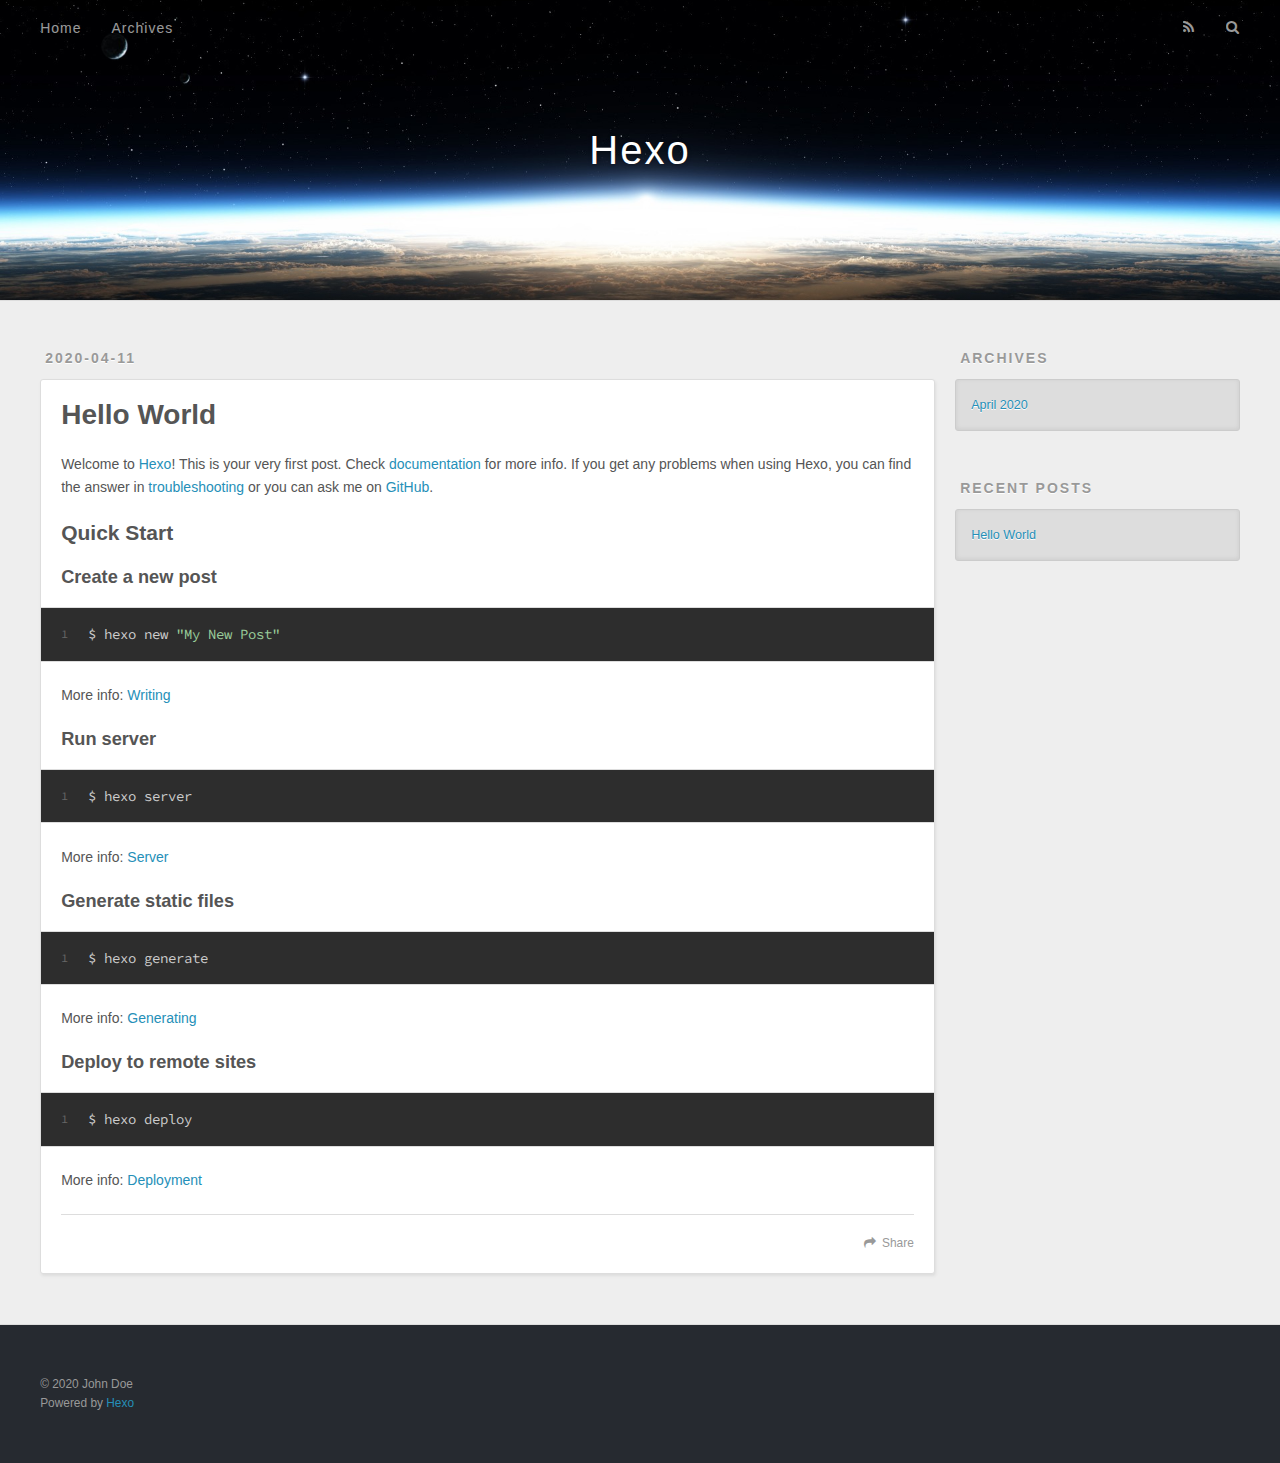
==== index.html @ 2fe47571 "Site updated: 2020-04-11 18:36:05" ====
<!DOCTYPE html>
<html>
<head>
  <meta charset="utf-8">
  

  
  <title>Hexo</title>
  <meta name="viewport" content="width=device-width, initial-scale=1, maximum-scale=1">
  <meta property="og:type" content="website">
<meta property="og:title" content="Hexo">
<meta property="og:url" content="http://yoursite.com/index.html">
<meta property="og:site_name" content="Hexo">
<meta property="og:locale" content="en_US">
<meta property="article:author" content="John Doe">
<meta name="twitter:card" content="summary">
  
    <link rel="alternate" href="/atom.xml" title="Hexo" type="application/atom+xml">
  
  
    <link rel="icon" href="/favicon.png">
  
  
    <link href="//fonts.googleapis.com/css?family=Source+Code+Pro" rel="stylesheet" type="text/css">
  
  
<link rel="stylesheet" href="/css/style.css">

<meta name="generator" content="Hexo 4.2.0"></head>

<body>
  <div id="container">
    <div id="wrap">
      <header id="header">
  <div id="banner"></div>
  <div id="header-outer" class="outer">
    <div id="header-title" class="inner">
      <h1 id="logo-wrap">
        <a href="/" id="logo">Hexo</a>
      </h1>
      
    </div>
    <div id="header-inner" class="inner">
      <nav id="main-nav">
        <a id="main-nav-toggle" class="nav-icon"></a>
        
          <a class="main-nav-link" href="/">Home</a>
        
          <a class="main-nav-link" href="/archives">Archives</a>
        
      </nav>
      <nav id="sub-nav">
        
          <a id="nav-rss-link" class="nav-icon" href="/atom.xml" title="RSS Feed"></a>
        
        <a id="nav-search-btn" class="nav-icon" title="Search"></a>
      </nav>
      <div id="search-form-wrap">
        <form action="//google.com/search" method="get" accept-charset="UTF-8" class="search-form"><input type="search" name="q" class="search-form-input" placeholder="Search"><button type="submit" class="search-form-submit">&#xF002;</button><input type="hidden" name="sitesearch" value="http://yoursite.com"></form>
      </div>
    </div>
  </div>
</header>
      <div class="outer">
        <section id="main">
  
    <article id="post-hello-world" class="article article-type-post" itemscope itemprop="blogPost">
  <div class="article-meta">
    <a href="/2020/04/11/hello-world/" class="article-date">
  <time datetime="2020-04-11T10:29:18.128Z" itemprop="datePublished">2020-04-11</time>
</a>
    
  </div>
  <div class="article-inner">
    
    
      <header class="article-header">
        
  
    <h1 itemprop="name">
      <a class="article-title" href="/2020/04/11/hello-world/">Hello World</a>
    </h1>
  

      </header>
    
    <div class="article-entry" itemprop="articleBody">
      
        <p>Welcome to <a href="https://hexo.io/" target="_blank" rel="noopener">Hexo</a>! This is your very first post. Check <a href="https://hexo.io/docs/" target="_blank" rel="noopener">documentation</a> for more info. If you get any problems when using Hexo, you can find the answer in <a href="https://hexo.io/docs/troubleshooting.html" target="_blank" rel="noopener">troubleshooting</a> or you can ask me on <a href="https://github.com/hexojs/hexo/issues" target="_blank" rel="noopener">GitHub</a>.</p>
<h2 id="Quick-Start"><a href="#Quick-Start" class="headerlink" title="Quick Start"></a>Quick Start</h2><h3 id="Create-a-new-post"><a href="#Create-a-new-post" class="headerlink" title="Create a new post"></a>Create a new post</h3><figure class="highlight bash"><table><tr><td class="gutter"><pre><span class="line">1</span><br></pre></td><td class="code"><pre><span class="line">$ hexo new <span class="string">"My New Post"</span></span><br></pre></td></tr></table></figure>

<p>More info: <a href="https://hexo.io/docs/writing.html" target="_blank" rel="noopener">Writing</a></p>
<h3 id="Run-server"><a href="#Run-server" class="headerlink" title="Run server"></a>Run server</h3><figure class="highlight bash"><table><tr><td class="gutter"><pre><span class="line">1</span><br></pre></td><td class="code"><pre><span class="line">$ hexo server</span><br></pre></td></tr></table></figure>

<p>More info: <a href="https://hexo.io/docs/server.html" target="_blank" rel="noopener">Server</a></p>
<h3 id="Generate-static-files"><a href="#Generate-static-files" class="headerlink" title="Generate static files"></a>Generate static files</h3><figure class="highlight bash"><table><tr><td class="gutter"><pre><span class="line">1</span><br></pre></td><td class="code"><pre><span class="line">$ hexo generate</span><br></pre></td></tr></table></figure>

<p>More info: <a href="https://hexo.io/docs/generating.html" target="_blank" rel="noopener">Generating</a></p>
<h3 id="Deploy-to-remote-sites"><a href="#Deploy-to-remote-sites" class="headerlink" title="Deploy to remote sites"></a>Deploy to remote sites</h3><figure class="highlight bash"><table><tr><td class="gutter"><pre><span class="line">1</span><br></pre></td><td class="code"><pre><span class="line">$ hexo deploy</span><br></pre></td></tr></table></figure>

<p>More info: <a href="https://hexo.io/docs/one-command-deployment.html" target="_blank" rel="noopener">Deployment</a></p>

      
    </div>
    <footer class="article-footer">
      <a data-url="http://yoursite.com/2020/04/11/hello-world/" data-id="ck8vhh0r30000bk3jg5ki5ojx" class="article-share-link">Share</a>
      
      
    </footer>
  </div>
  
</article>


  


</section>
        
          <aside id="sidebar">
  
    

  
    

  
    
  
    
  <div class="widget-wrap">
    <h3 class="widget-title">Archives</h3>
    <div class="widget">
      <ul class="archive-list"><li class="archive-list-item"><a class="archive-list-link" href="/archives/2020/04/">April 2020</a></li></ul>
    </div>
  </div>


  
    
  <div class="widget-wrap">
    <h3 class="widget-title">Recent Posts</h3>
    <div class="widget">
      <ul>
        
          <li>
            <a href="/2020/04/11/hello-world/">Hello World</a>
          </li>
        
      </ul>
    </div>
  </div>

  
</aside>
        
      </div>
      <footer id="footer">
  
  <div class="outer">
    <div id="footer-info" class="inner">
      &copy; 2020 John Doe<br>
      Powered by <a href="http://hexo.io/" target="_blank">Hexo</a>
    </div>
  </div>
</footer>
    </div>
    <nav id="mobile-nav">
  
    <a href="/" class="mobile-nav-link">Home</a>
  
    <a href="/archives" class="mobile-nav-link">Archives</a>
  
</nav>
    

<script src="//ajax.googleapis.com/ajax/libs/jquery/2.0.3/jquery.min.js"></script>


  
<link rel="stylesheet" href="/fancybox/jquery.fancybox.css">

  
<script src="/fancybox/jquery.fancybox.pack.js"></script>




<script src="/js/script.js"></script>




  </div>
</body>
</html>
---- css/style.css ----
body {
  width: 100%;
}
body:before,
body:after {
  content: "";
  display: table;
}
body:after {
  clear: both;
}
html,
body,
div,
span,
applet,
object,
iframe,
h1,
h2,
h3,
h4,
h5,
h6,
p,
blockquote,
pre,
a,
abbr,
acronym,
address,
big,
cite,
code,
del,
dfn,
em,
img,
ins,
kbd,
q,
s,
samp,
small,
strike,
strong,
sub,
sup,
tt,
var,
dl,
dt,
dd,
ol,
ul,
li,
fieldset,
form,
label,
legend,
table,
caption,
tbody,
tfoot,
thead,
tr,
th,
td {
  margin: 0;
  padding: 0;
  border: 0;
  outline: 0;
  font-weight: inherit;
  font-style: inherit;
  font-family: inherit;
  font-size: 100%;
  vertical-align: baseline;
}
body {
  line-height: 1;
  color: #000;
  background: #fff;
}
ol,
ul {
  list-style: none;
}
table {
  border-collapse: separate;
  border-spacing: 0;
  vertical-align: middle;
}
caption,
th,
td {
  text-align: left;
  font-weight: normal;
  vertical-align: middle;
}
a img {
  border: none;
}
input,
button {
  margin: 0;
  padding: 0;
}
input::-moz-focus-inner,
button::-moz-focus-inner {
  border: 0;
  padding: 0;
}
@font-face {
  font-family: FontAwesome;
  font-style: normal;
  font-weight: normal;
  src: url("fonts/fontawesome-webfont.eot?v=#4.0.3");
  src: url("fonts/fontawesome-webfont.eot?#iefix&v=#4.0.3") format("embedded-opentype"), url("fonts/fontawesome-webfont.woff?v=#4.0.3") format("woff"), url("fonts/fontawesome-webfont.ttf?v=#4.0.3") format("truetype"), url("fonts/fontawesome-webfont.svg#fontawesomeregular?v=#4.0.3") format("svg");
}
html,
body,
#container {
  height: 100%;
}
body {
  background: #eee;
  font: 14px -apple-system, BlinkMacSystemFont, "Segoe UI", "Roboto", "Oxygen", "Ubuntu", "Cantarell", "Fira Sans", "Droid Sans", "Helvetica Neue", sans-serif;
  -webkit-text-size-adjust: 100%;
}
.outer {
  max-width: 1220px;
  margin: 0 auto;
  padding: 0 20px;
}
.outer:before,
.outer:after {
  content: "";
  display: table;
}
.outer:after {
  clear: both;
}
.inner {
  display: inline;
  float: left;
  width: 98.33333333333333%;
  margin: 0 0.833333333333333%;
}
.left,
.alignleft {
  float: left;
}
.right,
.alignright {
  float: right;
}
.clear {
  clear: both;
}
#container {
  position: relative;
}
.mobile-nav-on {
  overflow: hidden;
}
#wrap {
  height: 100%;
  width: 100%;
  position: absolute;
  top: 0;
  left: 0;
  -webkit-transition: 0.2s ease-out;
  -moz-transition: 0.2s ease-out;
  -ms-transition: 0.2s ease-out;
  transition: 0.2s ease-out;
  z-index: 1;
  background: #eee;
}
.mobile-nav-on #wrap {
  left: 280px;
}
@media screen and (min-width: 768px) {
  #main {
    display: inline;
    float: left;
    width: 73.33333333333333%;
    margin: 0 0.833333333333333%;
  }
}
.article-date,
.article-category-link,
.archive-year,
.widget-title {
  text-decoration: none;
  text-transform: uppercase;
  letter-spacing: 2px;
  color: #999;
  margin-bottom: 1em;
  margin-left: 5px;
  line-height: 1em;
  text-shadow: 0 1px #fff;
  font-weight: bold;
}
.article-inner,
.archive-article-inner {
  background: #fff;
  -webkit-box-shadow: 1px 2px 3px #ddd;
  box-shadow: 1px 2px 3px #ddd;
  border: 1px solid #ddd;
  border-radius: 3px;
}
.article-entry h1,
.widget h1 {
  font-size: 2em;
}
.article-entry h2,
.widget h2 {
  font-size: 1.5em;
}
.article-entry h3,
.widget h3 {
  font-size: 1.3em;
}
.article-entry h4,
.widget h4 {
  font-size: 1.2em;
}
.article-entry h5,
.widget h5 {
  font-size: 1em;
}
.article-entry h6,
.widget h6 {
  font-size: 1em;
  color: #999;
}
.article-entry hr,
.widget hr {
  border: 1px dashed #ddd;
}
.article-entry strong,
.widget strong {
  font-weight: bold;
}
.article-entry em,
.widget em,
.article-entry cite,
.widget cite {
  font-style: italic;
}
.article-entry sup,
.widget sup,
.article-entry sub,
.widget sub {
  font-size: 0.75em;
  line-height: 0;
  position: relative;
  vertical-align: baseline;
}
.article-entry sup,
.widget sup {
  top: -0.5em;
}
.article-entry sub,
.widget sub {
  bottom: -0.2em;
}
.article-entry small,
.widget small {
  font-size: 0.85em;
}
.article-entry acronym,
.widget acronym,
.article-entry abbr,
.widget abbr {
  border-bottom: 1px dotted;
}
.article-entry ul,
.widget ul,
.article-entry ol,
.widget ol,
.article-entry dl,
.widget dl {
  margin: 0 20px;
  line-height: 1.6em;
}
.article-entry ul ul,
.widget ul ul,
.article-entry ol ul,
.widget ol ul,
.article-entry ul ol,
.widget ul ol,
.article-entry ol ol,
.widget ol ol {
  margin-top: 0;
  margin-bottom: 0;
}
.article-entry ul,
.widget ul {
  list-style: disc;
}
.article-entry ol,
.widget ol {
  list-style: decimal;
}
.article-entry dt,
.widget dt {
  font-weight: bold;
}
#header {
  height: 300px;
  position: relative;
  border-bottom: 1px solid #ddd;
}
#header:before,
#header:after {
  content: "";
  position: absolute;
  left: 0;
  right: 0;
  height: 40px;
}
#header:before {
  top: 0;
  background: -webkit-linear-gradient(rgba(0,0,0,0.2), transparent);
  background: -moz-linear-gradient(rgba(0,0,0,0.2), transparent);
  background: -ms-linear-gradient(rgba(0,0,0,0.2), transparent);
  background: linear-gradient(rgba(0,0,0,0.2), transparent);
}
#header:after {
  bottom: 0;
  background: -webkit-linear-gradient(transparent, rgba(0,0,0,0.2));
  background: -moz-linear-gradient(transparent, rgba(0,0,0,0.2));
  background: -ms-linear-gradient(transparent, rgba(0,0,0,0.2));
  background: linear-gradient(transparent, rgba(0,0,0,0.2));
}
#header-outer {
  height: 100%;
  position: relative;
}
#header-inner {
  position: relative;
  overflow: hidden;
}
#banner {
  position: absolute;
  top: 0;
  left: 0;
  width: 100%;
  height: 100%;
  background: url("images/banner.jpg") center #000;
  -webkit-background-size: cover;
  -moz-background-size: cover;
  background-size: cover;
  z-index: -1;
}
#header-title {
  text-align: center;
  height: 40px;
  position: absolute;
  top: 50%;
  left: 0;
  margin-top: -20px;
}
#logo,
#subtitle {
  text-decoration: none;
  color: #fff;
  font-weight: 300;
  text-shadow: 0 1px 4px rgba(0,0,0,0.3);
}
#logo {
  font-size: 40px;
  line-height: 40px;
  letter-spacing: 2px;
}
#subtitle {
  font-size: 16px;
  line-height: 16px;
  letter-spacing: 1px;
}
#subtitle-wrap {
  margin-top: 16px;
}
#main-nav {
  float: left;
  margin-left: -15px;
}
.nav-icon,
.main-nav-link {
  float: left;
  color: #fff;
  opacity: 0.6;
  text-decoration: none;
  text-shadow: 0 1px rgba(0,0,0,0.2);
  -webkit-transition: opacity 0.2s;
  -moz-transition: opacity 0.2s;
  -ms-transition: opacity 0.2s;
  transition: opacity 0.2s;
  display: block;
  padding: 20px 15px;
}
.nav-icon:hover,
.main-nav-link:hover {
  opacity: 1;
}
.nav-icon {
  font-family: FontAwesome;
  text-align: center;
  font-size: 14px;
  width: 14px;
  height: 14px;
  padding: 20px 15px;
  position: relative;
  cursor: pointer;
}
.main-nav-link {
  font-weight: 300;
  letter-spacing: 1px;
}
@media screen and (max-width: 479px) {
  .main-nav-link {
    display: none;
  }
}
#main-nav-toggle {
  display: none;
}
#main-nav-toggle:before {
  content: "\f0c9";
}
@media screen and (max-width: 479px) {
  #main-nav-toggle {
    display: block;
  }
}
#sub-nav {
  float: right;
  margin-right: -15px;
}
#nav-rss-link:before {
  content: "\f09e";
}
#nav-search-btn:before {
  content: "\f002";
}
#search-form-wrap {
  position: absolute;
  top: 15px;
  width: 150px;
  height: 30px;
  right: -150px;
  opacity: 0;
  -webkit-transition: 0.2s ease-out;
  -moz-transition: 0.2s ease-out;
  -ms-transition: 0.2s ease-out;
  transition: 0.2s ease-out;
}
#search-form-wrap.on {
  opacity: 1;
  right: 0;
}
@media screen and (max-width: 479px) {
  #search-form-wrap {
    width: 100%;
    right: -100%;
  }
}
.search-form {
  position: absolute;
  top: 0;
  left: 0;
  right: 0;
  background: #fff;
  padding: 5px 15px;
  border-radius: 15px;
  -webkit-box-shadow: 0 0 10px rgba(0,0,0,0.3);
  box-shadow: 0 0 10px rgba(0,0,0,0.3);
}
.search-form-input {
  border: none;
  background: none;
  color: #555;
  width: 100%;
  font: 13px -apple-system, BlinkMacSystemFont, "Segoe UI", "Roboto", "Oxygen", "Ubuntu", "Cantarell", "Fira Sans", "Droid Sans", "Helvetica Neue", sans-serif;
  outline: none;
}
.search-form-input::-webkit-search-results-decoration,
.search-form-input::-webkit-search-cancel-button {
  -webkit-appearance: none;
}
.search-form-submit {
  position: absolute;
  top: 50%;
  right: 10px;
  margin-top: -7px;
  font: 13px FontAwesome;
  border: none;
  background: none;
  color: #bbb;
  cursor: pointer;
}
.search-form-submit:hover,
.search-form-submit:focus {
  color: #777;
}
.article {
  margin: 50px 0;
}
.article-inner {
  overflow: hidden;
}
.article-meta:before,
.article-meta:after {
  content: "";
  display: table;
}
.article-meta:after {
  clear: both;
}
.article-date {
  float: left;
}
.article-category {
  float: left;
  line-height: 1em;
  color: #ccc;
  text-shadow: 0 1px #fff;
  margin-left: 8px;
}
.article-category:before {
  content: "\2022";
}
.article-category-link {
  margin: 0 12px 1em;
}
.article-header {
  padding: 20px 20px 0;
}
.article-title {
  text-decoration: none;
  font-size: 2em;
  font-weight: bold;
  color: #555;
  line-height: 1.1em;
  -webkit-transition: color 0.2s;
  -moz-transition: color 0.2s;
  -ms-transition: color 0.2s;
  transition: color 0.2s;
}
a.article-title:hover {
  color: #258fb8;
}
.article-entry {
  color: #555;
  padding: 0 20px;
}
.article-entry:before,
.article-entry:after {
  content: "";
  display: table;
}
.article-entry:after {
  clear: both;
}
.article-entry p,
.article-entry table {
  line-height: 1.6em;
  margin: 1.6em 0;
}
.article-entry h1,
.article-entry h2,
.article-entry h3,
.article-entry h4,
.article-entry h5,
.article-entry h6 {
  font-weight: bold;
}
.article-entry h1,
.article-entry h2,
.article-entry h3,
.article-entry h4,
.article-entry h5,
.article-entry h6 {
  line-height: 1.1em;
  margin: 1.1em 0;
}
.article-entry a {
  color: #258fb8;
  text-decoration: none;
}
.article-entry a:hover {
  text-decoration: underline;
}
.article-entry ul,
.article-entry ol,
.article-entry dl {
  margin-top: 1.6em;
  margin-bottom: 1.6em;
}
.article-entry img,
.article-entry video {
  max-width: 100%;
  height: auto;
  display: block;
  margin: auto;
}
.article-entry iframe {
  border: none;
}
.article-entry table {
  width: 100%;
  border-collapse: collapse;
  border-spacing: 0;
}
.article-entry th {
  font-weight: bold;
  border-bottom: 3px solid #ddd;
  padding-bottom: 0.5em;
}
.article-entry td {
  border-bottom: 1px solid #ddd;
  padding: 10px 0;
}
.article-entry blockquote {
  font-family: Georgia, "Times New Roman", serif;
  font-size: 1.4em;
  margin: 1.6em 20px;
  text-align: center;
}
.article-entry blockquote footer {
  font-size: 14px;
  margin: 1.6em 0;
  font-family: -apple-system, BlinkMacSystemFont, "Segoe UI", "Roboto", "Oxygen", "Ubuntu", "Cantarell", "Fira Sans", "Droid Sans", "Helvetica Neue", sans-serif;
}
.article-entry blockquote footer cite:before {
  content: "—";
  padding: 0 0.5em;
}
.article-entry .pullquote {
  text-align: left;
  width: 45%;
  margin: 0;
}
.article-entry .pullquote.left {
  margin-left: 0.5em;
  margin-right: 1em;
}
.article-entry .pullquote.right {
  margin-right: 0.5em;
  margin-left: 1em;
}
.article-entry .caption {
  color: #999;
  display: block;
  font-size: 0.9em;
  margin-top: 0.5em;
  position: relative;
  text-align: center;
}
.article-entry .video-container {
  position: relative;
  padding-top: 56.25%;
  height: 0;
  overflow: hidden;
}
.article-entry .video-container iframe,
.article-entry .video-container object,
.article-entry .video-container embed {
  position: absolute;
  top: 0;
  left: 0;
  width: 100%;
  height: 100%;
  margin-top: 0;
}
.article-more-link a {
  display: inline-block;
  line-height: 1em;
  padding: 6px 15px;
  border-radius: 15px;
  background: #eee;
  color: #999;
  text-shadow: 0 1px #fff;
  text-decoration: none;
}
.article-more-link a:hover {
  background: #258fb8;
  color: #fff;
  text-decoration: none;
  text-shadow: 0 1px #1e7293;
}
.article-footer {
  font-size: 0.85em;
  line-height: 1.6em;
  border-top: 1px solid #ddd;
  padding-top: 1.6em;
  margin: 0 20px 20px;
}
.article-footer:before,
.article-footer:after {
  content: "";
  display: table;
}
.article-footer:after {
  clear: both;
}
.article-footer a {
  color: #999;
  text-decoration: none;
}
.article-footer a:hover {
  color: #555;
}
.article-tag-list-item {
  float: left;
  margin-right: 10px;
}
.article-tag-list-link:before {
  content: "#";
}
.article-comment-link {
  float: right;
}
.article-comment-link:before {
  content: "\f075";
  font-family: FontAwesome;
  padding-right: 8px;
}
.article-share-link {
  cursor: pointer;
  float: right;
  margin-left: 20px;
}
.article-share-link:before {
  content: "\f064";
  font-family: FontAwesome;
  padding-right: 6px;
}
#article-nav {
  position: relative;
}
#article-nav:before,
#article-nav:after {
  content: "";
  display: table;
}
#article-nav:after {
  clear: both;
}
@media screen and (min-width: 768px) {
  #article-nav {
    margin: 50px 0;
  }
  #article-nav:before {
    width: 8px;
    height: 8px;
    position: absolute;
    top: 50%;
    left: 50%;
    margin-top: -4px;
    margin-left: -4px;
    content: "";
    border-radius: 50%;
    background: #ddd;
    -webkit-box-shadow: 0 1px 2px #fff;
    box-shadow: 0 1px 2px #fff;
  }
}
.article-nav-link-wrap {
  text-decoration: none;
  text-shadow: 0 1px #fff;
  color: #999;
  -webkit-box-sizing: border-box;
  -moz-box-sizing: border-box;
  box-sizing: border-box;
  margin-top: 50px;
  text-align: center;
  display: block;
}
.article-nav-link-wrap:hover {
  color: #555;
}
@media screen and (min-width: 768px) {
  .article-nav-link-wrap {
    width: 50%;
    margin-top: 0;
  }
}
@media screen and (min-width: 768px) {
  #article-nav-newer {
    float: left;
    text-align: right;
    padding-right: 20px;
  }
}
@media screen and (min-width: 768px) {
  #article-nav-older {
    float: right;
    text-align: left;
    padding-left: 20px;
  }
}
.article-nav-caption {
  text-transform: uppercase;
  letter-spacing: 2px;
  color: #ddd;
  line-height: 1em;
  font-weight: bold;
}
#article-nav-newer .article-nav-caption {
  margin-right: -2px;
}
.article-nav-title {
  font-size: 0.85em;
  line-height: 1.6em;
  margin-top: 0.5em;
}
.article-share-box {
  position: absolute;
  display: none;
  background: #fff;
  -webkit-box-shadow: 1px 2px 10px rgba(0,0,0,0.2);
  box-shadow: 1px 2px 10px rgba(0,0,0,0.2);
  border-radius: 3px;
  margin-left: -145px;
  overflow: hidden;
  z-index: 1;
}
.article-share-box.on {
  display: block;
}
.article-share-input {
  width: 100%;
  background: none;
  -webkit-box-sizing: border-box;
  -moz-box-sizing: border-box;
  box-sizing: border-box;
  font: 14px -apple-system, BlinkMacSystemFont, "Segoe UI", "Roboto", "Oxygen", "Ubuntu", "Cantarell", "Fira Sans", "Droid Sans", "Helvetica Neue", sans-serif;
  padding: 0 15px;
  color: #555;
  outline: none;
  border: 1px solid #ddd;
  border-radius: 3px 3px 0 0;
  height: 36px;
  line-height: 36px;
}
.article-share-links {
  background: #eee;
}
.article-share-links:before,
.article-share-links:after {
  content: "";
  display: table;
}
.article-share-links:after {
  clear: both;
}
.article-share-twitter,
.article-share-facebook,
.article-share-pinterest,
.article-share-google {
  width: 50px;
  height: 36px;
  display: block;
  float: left;
  position: relative;
  color: #999;
  text-shadow: 0 1px #fff;
}
.article-share-twitter:before,
.article-share-facebook:before,
.article-share-pinterest:before,
.article-share-google:before {
  font-size: 20px;
  font-family: FontAwesome;
  width: 20px;
  height: 20px;
  position: absolute;
  top: 50%;
  left: 50%;
  margin-top: -10px;
  margin-left: -10px;
  text-align: center;
}
.article-share-twitter:hover,
.article-share-facebook:hover,
.article-share-pinterest:hover,
.article-share-google:hover {
  color: #fff;
}
.article-share-twitter:before {
  content: "\f099";
}
.article-share-twitter:hover {
  background: #00aced;
  text-shadow: 0 1px #008abe;
}
.article-share-facebook:before {
  content: "\f09a";
}
.article-share-facebook:hover {
  background: #3b5998;
  text-shadow: 0 1px #2f477a;
}
.article-share-pinterest:before {
  content: "\f0d2";
}
.article-share-pinterest:hover {
  background: #cb2027;
  text-shadow: 0 1px #a21a1f;
}
.article-share-google:before {
  content: "\f0d5";
}
.article-share-google:hover {
  background: #dd4b39;
  text-shadow: 0 1px #be3221;
}
.article-gallery {
  background: #000;
  position: relative;
}
.article-gallery-photos {
  position: relative;
  overflow: hidden;
}
.article-gallery-img {
  display: none;
  max-width: 100%;
}
.article-gallery-img:first-child {
  display: block;
}
.article-gallery-img.loaded {
  position: absolute;
  display: block;
}
.article-gallery-img img {
  display: block;
  max-width: 100%;
  margin: 0 auto;
}
#comments {
  background: #fff;
  -webkit-box-shadow: 1px 2px 3px #ddd;
  box-shadow: 1px 2px 3px #ddd;
  padding: 20px;
  border: 1px solid #ddd;
  border-radius: 3px;
  margin: 50px 0;
}
#comments a {
  color: #258fb8;
}
.archives-wrap {
  margin: 50px 0;
}
.archives:before,
.archives:after {
  content: "";
  display: table;
}
.archives:after {
  clear: both;
}
.archive-year-wrap {
  margin-bottom: 1em;
}
.archives {
  -webkit-column-gap: 10px;
  -moz-column-gap: 10px;
  column-gap: 10px;
}
@media screen and (min-width: 480px) and (max-width: 767px) {
  .archives {
    -webkit-column-count: 2;
    -moz-column-count: 2;
    column-count: 2;
  }
}
@media screen and (min-width: 768px) {
  .archives {
    -webkit-column-count: 3;
    -moz-column-count: 3;
    column-count: 3;
  }
}
.archive-article {
  -webkit-column-break-inside: avoid;
  page-break-inside: avoid;
  overflow: hidden;
  break-inside: avoid-column;
}
.archive-article-inner {
  padding: 10px;
  margin-bottom: 15px;
}
.archive-article-title {
  text-decoration: none;
  font-weight: bold;
  color: #555;
  -webkit-transition: color 0.2s;
  -moz-transition: color 0.2s;
  -ms-transition: color 0.2s;
  transition: color 0.2s;
  line-height: 1.6em;
}
.archive-article-title:hover {
  color: #258fb8;
}
.archive-article-footer {
  margin-top: 1em;
}
.archive-article-date {
  color: #999;
  text-decoration: none;
  font-size: 0.85em;
  line-height: 1em;
  margin-bottom: 0.5em;
  display: block;
}
#page-nav {
  margin: 50px auto;
  background: #fff;
  -webkit-box-shadow: 1px 2px 3px #ddd;
  box-shadow: 1px 2px 3px #ddd;
  border: 1px solid #ddd;
  border-radius: 3px;
  text-align: center;
  color: #999;
  overflow: hidden;
}
#page-nav:before,
#page-nav:after {
  content: "";
  display: table;
}
#page-nav:after {
  clear: both;
}
#page-nav a,
#page-nav span {
  padding: 10px 20px;
  line-height: 1;
  height: 2ex;
}
#page-nav a {
  color: #999;
  text-decoration: none;
}
#page-nav a:hover {
  background: #999;
  color: #fff;
}
#page-nav .prev {
  float: left;
}
#page-nav .next {
  float: right;
}
#page-nav .page-number {
  display: inline-block;
}
@media screen and (max-width: 479px) {
  #page-nav .page-number {
    display: none;
  }
}
#page-nav .current {
  color: #555;
  font-weight: bold;
}
#page-nav .space {
  color: #ddd;
}
#footer {
  background: #262a30;
  padding: 50px 0;
  border-top: 1px solid #ddd;
  color: #999;
}
#footer a {
  color: #258fb8;
  text-decoration: none;
}
#footer a:hover {
  text-decoration: underline;
}
#footer-info {
  line-height: 1.6em;
  font-size: 0.85em;
}
.article-entry pre,
.article-entry .highlight {
  background: #2d2d2d;
  margin: 0 -20px;
  padding: 15px 20px;
  border-style: solid;
  border-color: #ddd;
  border-width: 1px 0;
  overflow: auto;
  color: #ccc;
  line-height: 22.400000000000002px;
}
.article-entry .highlight .gutter pre,
.article-entry .gist .gist-file .gist-data .line-numbers {
  color: #666;
  font-size: 0.85em;
}
.article-entry pre,
.article-entry code {
  font-family: "Source Code Pro", Consolas, Monaco, Menlo, Consolas, monospace;
}
.article-entry code {
  background: #eee;
  text-shadow: 0 1px #fff;
  padding: 0 0.3em;
}
.article-entry pre code {
  background: none;
  text-shadow: none;
  padding: 0;
}
.article-entry .highlight pre {
  border: none;
  margin: 0;
  padding: 0;
}
.article-entry .highlight table {
  margin: 0;
  width: auto;
}
.article-entry .highlight td {
  border: none;
  padding: 0;
}
.article-entry .highlight figcaption {
  font-size: 0.85em;
  color: #999;
  line-height: 1em;
  margin-bottom: 1em;
}
.article-entry .highlight figcaption:before,
.article-entry .highlight figcaption:after {
  content: "";
  display: table;
}
.article-entry .highlight figcaption:after {
  clear: both;
}
.article-entry .highlight figcaption a {
  float: right;
}
.article-entry .highlight .gutter pre {
  text-align: right;
  padding-right: 20px;
}
.article-entry .highlight .line {
  height: 22.400000000000002px;
}
.article-entry .highlight .line.marked {
  background: #515151;
}
.article-entry .gist {
  margin: 0 -20px;
  border-style: solid;
  border-color: #ddd;
  border-width: 1px 0;
  background: #2d2d2d;
  padding: 15px 20px 15px 0;
}
.article-entry .gist .gist-file {
  border: none;
  font-family: "Source Code Pro", Consolas, Monaco, Menlo, Consolas, monospace;
  margin: 0;
}
.article-entry .gist .gist-file .gist-data {
  background: none;
  border: none;
}
.article-entry .gist .gist-file .gist-data .line-numbers {
  background: none;
  border: none;
  padding: 0 20px 0 0;
}
.article-entry .gist .gist-file .gist-data .line-data {
  padding: 0 !important;
}
.article-entry .gist .gist-file .highlight {
  margin: 0;
  padding: 0;
  border: none;
}
.article-entry .gist .gist-file .gist-meta {
  background: #2d2d2d;
  color: #999;
  font: 0.85em -apple-system, BlinkMacSystemFont, "Segoe UI", "Roboto", "Oxygen", "Ubuntu", "Cantarell", "Fira Sans", "Droid Sans", "Helvetica Neue", sans-serif;
  text-shadow: 0 0;
  padding: 0;
  margin-top: 1em;
  margin-left: 20px;
}
.article-entry .gist .gist-file .gist-meta a {
  color: #258fb8;
  font-weight: normal;
}
.article-entry .gist .gist-file .gist-meta a:hover {
  text-decoration: underline;
}
pre .comment,
pre .title {
  color: #999;
}
pre .variable,
pre .attribute,
pre .tag,
pre .regexp,
pre .ruby .constant,
pre .xml .tag .title,
pre .xml .pi,
pre .xml .doctype,
pre .html .doctype,
pre .css .id,
pre .css .class,
pre .css .pseudo {
  color: #f2777a;
}
pre .number,
pre .preprocessor,
pre .built_in,
pre .literal,
pre .params,
pre .constant {
  color: #f99157;
}
pre .class,
pre .ruby .class .title,
pre .css .rules .attribute {
  color: #9c9;
}
pre .string,
pre .value,
pre .inheritance,
pre .header,
pre .ruby .symbol,
pre .xml .cdata {
  color: #9c9;
}
pre .css .hexcolor {
  color: #6cc;
}
pre .function,
pre .python .decorator,
pre .python .title,
pre .ruby .function .title,
pre .ruby .title .keyword,
pre .perl .sub,
pre .javascript .title,
pre .coffeescript .title {
  color: #69c;
}
pre .keyword,
pre .javascript .function {
  color: #c9c;
}
@media screen and (max-width: 479px) {
  #mobile-nav {
    position: absolute;
    top: 0;
    left: 0;
    width: 280px;
    height: 100%;
    background: #191919;
    border-right: 1px solid #fff;
  }
}
@media screen and (max-width: 479px) {
  .mobile-nav-link {
    display: block;
    color: #999;
    text-decoration: none;
    padding: 15px 20px;
    font-weight: bold;
  }
  .mobile-nav-link:hover {
    color: #fff;
  }
}
@media screen and (min-width: 768px) {
  #sidebar {
    display: inline;
    float: left;
    width: 23.333333333333332%;
    margin: 0 0.833333333333333%;
  }
}
.widget-wrap {
  margin: 50px 0;
}
.widget {
  color: #777;
  text-shadow: 0 1px #fff;
  background: #ddd;
  -webkit-box-shadow: 0 -1px 4px #ccc inset;
  box-shadow: 0 -1px 4px #ccc inset;
  border: 1px solid #ccc;
  padding: 15px;
  border-radius: 3px;
}
.widget a {
  color: #258fb8;
  text-decoration: none;
}
.widget a:hover {
  text-decoration: underline;
}
.widget ul ul,
.widget ol ul,
.widget dl ul,
.widget ul ol,
.widget ol ol,
.widget dl ol,
.widget ul dl,
.widget ol dl,
.widget dl dl {
  margin-left: 15px;
  list-style: disc;
}
.widget {
  line-height: 1.6em;
  word-wrap: break-word;
  font-size: 0.9em;
}
.widget ul,
.widget ol {
  list-style: none;
  margin: 0;
}
.widget ul ul,
.widget ol ul,
.widget ul ol,
.widget ol ol {
  margin: 0 20px;
}
.widget ul ul,
.widget ol ul {
  list-style: disc;
}
.widget ul ol,
.widget ol ol {
  list-style: decimal;
}
.category-list-count,
.tag-list-count,
.archive-list-count {
  padding-left: 5px;
  color: #999;
  font-size: 0.85em;
}
.category-list-count:before,
.tag-list-count:before,
.archive-list-count:before {
  content: "(";
}
.category-list-count:after,
.tag-list-count:after,
.archive-list-count:after {
  content: ")";
}
.tagcloud a {
  margin-right: 5px;
  display: inline-block;
}
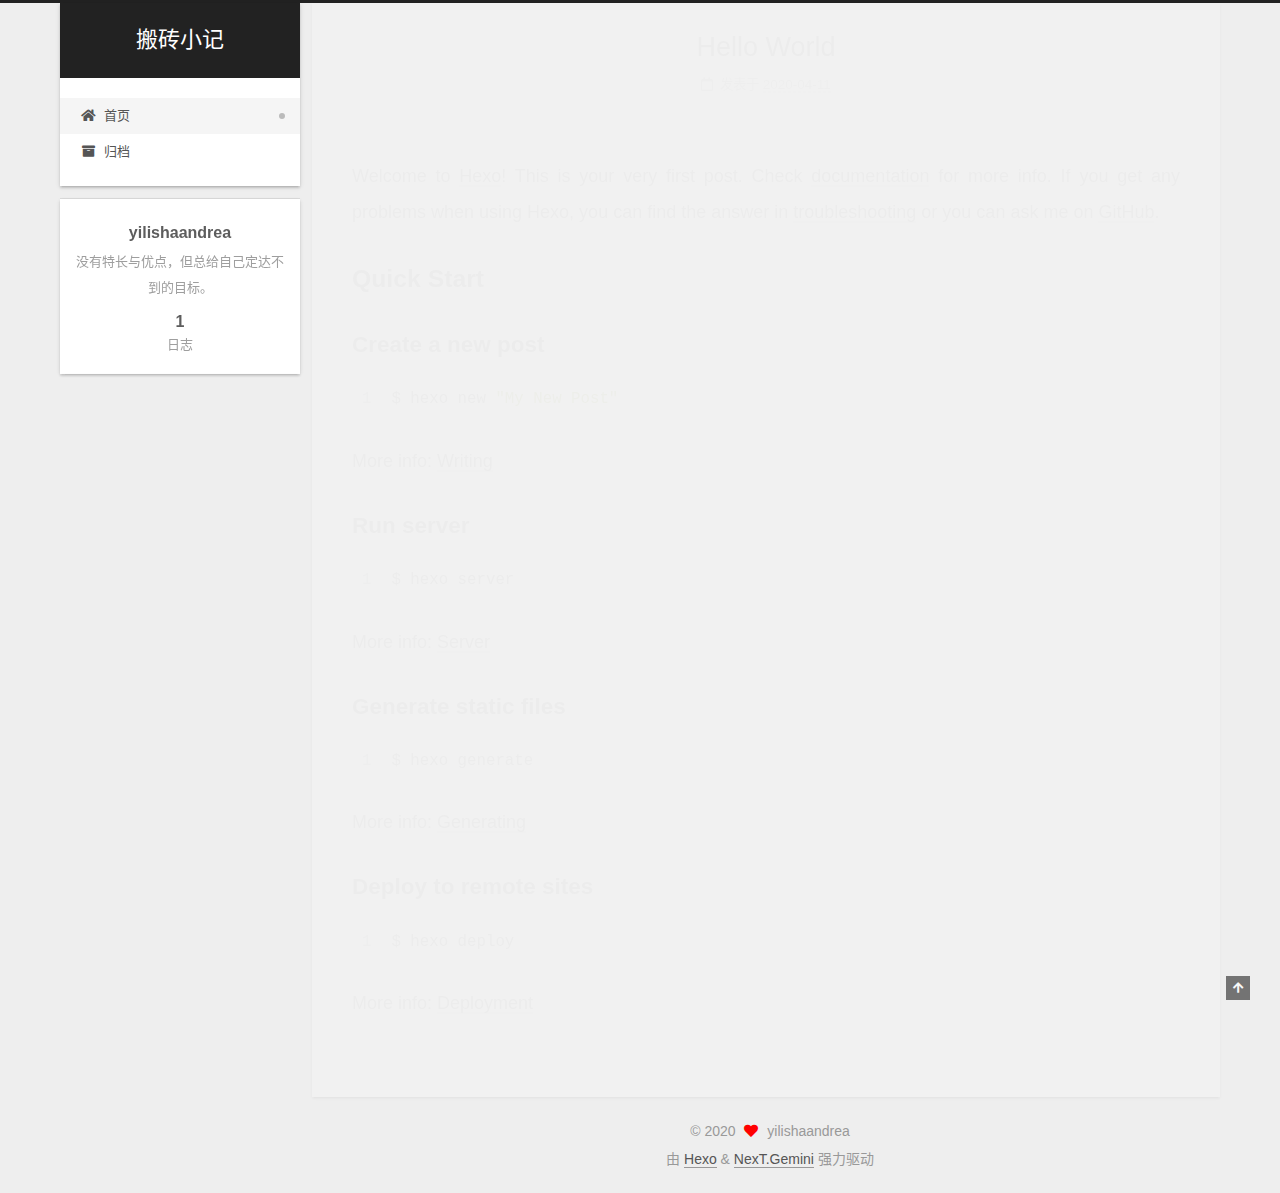
==== commit 99c9b779: "Site updated: 2020-04-11 18:51:16" ====
--- a/index.html
+++ b/index.html
@@ -1,196 +1,371 @@
 <!DOCTYPE html>
-<html>
+<html lang="zh-CN">
 <head>
-  <meta charset="utf-8">
-  
-
-  
-  <title>Hexo</title>
-  <meta name="viewport" content="width=device-width, initial-scale=1, maximum-scale=1">
-  <meta property="og:type" content="website">
-<meta property="og:title" content="Hexo">
+  <meta charset="UTF-8">
+<meta name="viewport" content="width=device-width, initial-scale=1, maximum-scale=2">
+<meta name="theme-color" content="#222">
+<meta name="generator" content="Hexo 4.2.0">
+  <link rel="apple-touch-icon" sizes="180x180" href="/images/apple-touch-icon-next.png">
+  <link rel="icon" type="image/png" sizes="32x32" href="/images/favicon-32x32-next.png">
+  <link rel="icon" type="image/png" sizes="16x16" href="/images/favicon-16x16-next.png">
+  <link rel="mask-icon" href="/images/logo.svg" color="#222">
+
+<link rel="stylesheet" href="/css/main.css">
+
+
+<link rel="stylesheet" href="/lib/font-awesome/css/all.min.css">
+
+<script id="hexo-configurations">
+    var NexT = window.NexT || {};
+    var CONFIG = {"hostname":"yoursite.com","root":"/","scheme":"Gemini","version":"7.8.0","exturl":false,"sidebar":{"position":"left","display":"post","padding":18,"offset":12,"onmobile":false},"copycode":{"enable":false,"show_result":false,"style":null},"back2top":{"enable":true,"sidebar":false,"scrollpercent":false},"bookmark":{"enable":false,"color":"#222","save":"auto"},"fancybox":false,"mediumzoom":false,"lazyload":false,"pangu":false,"comments":{"style":"tabs","active":null,"storage":true,"lazyload":false,"nav":null},"algolia":{"hits":{"per_page":10},"labels":{"input_placeholder":"Search for Posts","hits_empty":"We didn't find any results for the search: ${query}","hits_stats":"${hits} results found in ${time} ms"}},"localsearch":{"enable":false,"trigger":"auto","top_n_per_article":1,"unescape":false,"preload":false},"motion":{"enable":true,"async":false,"transition":{"post_block":"fadeIn","post_header":"slideDownIn","post_body":"slideDownIn","coll_header":"slideLeftIn","sidebar":"slideUpIn"}}};
+  </script>
+
+  <meta name="description" content="没有特长与优点，但总给自己定达不到的目标。">
+<meta property="og:type" content="website">
+<meta property="og:title" content="搬砖小记">
 <meta property="og:url" content="http://yoursite.com/index.html">
-<meta property="og:site_name" content="Hexo">
-<meta property="og:locale" content="en_US">
-<meta property="article:author" content="John Doe">
+<meta property="og:site_name" content="搬砖小记">
+<meta property="og:description" content="没有特长与优点，但总给自己定达不到的目标。">
+<meta property="og:locale" content="zh_CN">
+<meta property="article:author" content="yilishaandrea">
 <meta name="twitter:card" content="summary">
-  
-    <link rel="alternate" href="/atom.xml" title="Hexo" type="application/atom+xml">
-  
-  
-    <link rel="icon" href="/favicon.png">
-  
-  
-    <link href="//fonts.googleapis.com/css?family=Source+Code+Pro" rel="stylesheet" type="text/css">
-  
-  
-<link rel="stylesheet" href="/css/style.css">
-
-<meta name="generator" content="Hexo 4.2.0"></head>
-
-<body>
-  <div id="container">
-    <div id="wrap">
-      <header id="header">
-  <div id="banner"></div>
-  <div id="header-outer" class="outer">
-    <div id="header-title" class="inner">
-      <h1 id="logo-wrap">
-        <a href="/" id="logo">Hexo</a>
-      </h1>
+
+<link rel="canonical" href="http://yoursite.com/">
+
+
+<script id="page-configurations">
+  // https://hexo.io/docs/variables.html
+  CONFIG.page = {
+    sidebar: "",
+    isHome : true,
+    isPost : false,
+    lang   : 'zh-CN'
+  };
+</script>
+
+  <title>搬砖小记</title>
+  
+
+
+
+
+
+
+  <noscript>
+  <style>
+  .use-motion .brand,
+  .use-motion .menu-item,
+  .sidebar-inner,
+  .use-motion .post-block,
+  .use-motion .pagination,
+  .use-motion .comments,
+  .use-motion .post-header,
+  .use-motion .post-body,
+  .use-motion .collection-header { opacity: initial; }
+
+  .use-motion .site-title,
+  .use-motion .site-subtitle {
+    opacity: initial;
+    top: initial;
+  }
+
+  .use-motion .logo-line-before i { left: initial; }
+  .use-motion .logo-line-after i { right: initial; }
+  </style>
+</noscript>
+
+</head>
+
+<body itemscope itemtype="http://schema.org/WebPage">
+  <div class="container use-motion">
+    <div class="headband"></div>
+
+    <header class="header" itemscope itemtype="http://schema.org/WPHeader">
+      <div class="header-inner"><div class="site-brand-container">
+  <div class="site-nav-toggle">
+    <div class="toggle" aria-label="切换导航栏">
+      <span class="toggle-line toggle-line-first"></span>
+      <span class="toggle-line toggle-line-middle"></span>
+      <span class="toggle-line toggle-line-last"></span>
+    </div>
+  </div>
+
+  <div class="site-meta">
+
+    <a href="/" class="brand" rel="start">
+      <span class="logo-line-before"><i></i></span>
+      <h1 class="site-title">搬砖小记</h1>
+      <span class="logo-line-after"><i></i></span>
+    </a>
+  </div>
+
+  <div class="site-nav-right">
+    <div class="toggle popup-trigger">
+    </div>
+  </div>
+</div>
+
+
+
+
+<nav class="site-nav">
+  <ul id="menu" class="main-menu menu">
+        <li class="menu-item menu-item-home">
+
+    <a href="/" rel="section"><i class="fa fa-home fa-fw"></i>首页</a>
+
+  </li>
+        <li class="menu-item menu-item-archives">
+
+    <a href="/archives/" rel="section"><i class="fa fa-archive fa-fw"></i>归档</a>
+
+  </li>
+  </ul>
+</nav>
+
+
+
+
+</div>
+    </header>
+
+    
+  <div class="back-to-top">
+    <i class="fa fa-arrow-up"></i>
+    <span>0%</span>
+  </div>
+
+
+    <main class="main">
+      <div class="main-inner">
+        <div class="content-wrap">
+          
+
+          <div class="content index posts-expand">
+            
+      
+  
+  
+  <article itemscope itemtype="http://schema.org/Article" class="post-block" lang="zh-CN">
+    <link itemprop="mainEntityOfPage" href="http://yoursite.com/2020/04/11/hello-world/">
+
+    <span hidden itemprop="author" itemscope itemtype="http://schema.org/Person">
+      <meta itemprop="image" content="/images/avatar.gif">
+      <meta itemprop="name" content="yilishaandrea">
+      <meta itemprop="description" content="没有特长与优点，但总给自己定达不到的目标。">
+    </span>
+
+    <span hidden itemprop="publisher" itemscope itemtype="http://schema.org/Organization">
+      <meta itemprop="name" content="搬砖小记">
+    </span>
+      <header class="post-header">
+        <h2 class="post-title" itemprop="name headline">
+          
+            <a href="/2020/04/11/hello-world/" class="post-title-link" itemprop="url">Hello World</a>
+        </h2>
+
+        <div class="post-meta">
+            <span class="post-meta-item">
+              <span class="post-meta-item-icon">
+                <i class="far fa-calendar"></i>
+              </span>
+              <span class="post-meta-item-text">发表于</span>
+
+              <time title="创建时间：2020-04-11 18:29:18" itemprop="dateCreated datePublished" datetime="2020-04-11T18:29:18+08:00">2020-04-11</time>
+            </span>
+
+          
+
+        </div>
+      </header>
+
+    
+    
+    
+    <div class="post-body" itemprop="articleBody">
+
+      
+          <p>Welcome to <a href="https://hexo.io/" target="_blank" rel="noopener">Hexo</a>! This is your very first post. Check <a href="https://hexo.io/docs/" target="_blank" rel="noopener">documentation</a> for more info. If you get any problems when using Hexo, you can find the answer in <a href="https://hexo.io/docs/troubleshooting.html" target="_blank" rel="noopener">troubleshooting</a> or you can ask me on <a href="https://github.com/hexojs/hexo/issues" target="_blank" rel="noopener">GitHub</a>.</p>
+<h2 id="Quick-Start"><a href="#Quick-Start" class="headerlink" title="Quick Start"></a>Quick Start</h2><h3 id="Create-a-new-post"><a href="#Create-a-new-post" class="headerlink" title="Create a new post"></a>Create a new post</h3><figure class="highlight bash"><table><tr><td class="gutter"><pre><span class="line">1</span><br></pre></td><td class="code"><pre><span class="line">$ hexo new <span class="string">"My New Post"</span></span><br></pre></td></tr></table></figure>
+
+<p>More info: <a href="https://hexo.io/docs/writing.html" target="_blank" rel="noopener">Writing</a></p>
+<h3 id="Run-server"><a href="#Run-server" class="headerlink" title="Run server"></a>Run server</h3><figure class="highlight bash"><table><tr><td class="gutter"><pre><span class="line">1</span><br></pre></td><td class="code"><pre><span class="line">$ hexo server</span><br></pre></td></tr></table></figure>
+
+<p>More info: <a href="https://hexo.io/docs/server.html" target="_blank" rel="noopener">Server</a></p>
+<h3 id="Generate-static-files"><a href="#Generate-static-files" class="headerlink" title="Generate static files"></a>Generate static files</h3><figure class="highlight bash"><table><tr><td class="gutter"><pre><span class="line">1</span><br></pre></td><td class="code"><pre><span class="line">$ hexo generate</span><br></pre></td></tr></table></figure>
+
+<p>More info: <a href="https://hexo.io/docs/generating.html" target="_blank" rel="noopener">Generating</a></p>
+<h3 id="Deploy-to-remote-sites"><a href="#Deploy-to-remote-sites" class="headerlink" title="Deploy to remote sites"></a>Deploy to remote sites</h3><figure class="highlight bash"><table><tr><td class="gutter"><pre><span class="line">1</span><br></pre></td><td class="code"><pre><span class="line">$ hexo deploy</span><br></pre></td></tr></table></figure>
+
+<p>More info: <a href="https://hexo.io/docs/one-command-deployment.html" target="_blank" rel="noopener">Deployment</a></p>
+
       
     </div>
-    <div id="header-inner" class="inner">
-      <nav id="main-nav">
-        <a id="main-nav-toggle" class="nav-icon"></a>
+
+    
+    
+    
+      <footer class="post-footer">
+        <div class="post-eof"></div>
+      </footer>
+  </article>
+  
+  
+  
+
+
+  
+
+
+
+          </div>
+          
+
+<script>
+  window.addEventListener('tabs:register', () => {
+    let { activeClass } = CONFIG.comments;
+    if (CONFIG.comments.storage) {
+      activeClass = localStorage.getItem('comments_active') || activeClass;
+    }
+    if (activeClass) {
+      let activeTab = document.querySelector(`a[href="#comment-${activeClass}"]`);
+      if (activeTab) {
+        activeTab.click();
+      }
+    }
+  });
+  if (CONFIG.comments.storage) {
+    window.addEventListener('tabs:click', event => {
+      if (!event.target.matches('.tabs-comment .tab-content .tab-pane')) return;
+      let commentClass = event.target.classList[1];
+      localStorage.setItem('comments_active', commentClass);
+    });
+  }
+</script>
+
+        </div>
+          
+  
+  <div class="toggle sidebar-toggle">
+    <span class="toggle-line toggle-line-first"></span>
+    <span class="toggle-line toggle-line-middle"></span>
+    <span class="toggle-line toggle-line-last"></span>
+  </div>
+
+  <aside class="sidebar">
+    <div class="sidebar-inner">
+
+      <ul class="sidebar-nav motion-element">
+        <li class="sidebar-nav-toc">
+          文章目录
+        </li>
+        <li class="sidebar-nav-overview">
+          站点概览
+        </li>
+      </ul>
+
+      <!--noindex-->
+      <div class="post-toc-wrap sidebar-panel">
+      </div>
+      <!--/noindex-->
+
+      <div class="site-overview-wrap sidebar-panel">
+        <div class="site-author motion-element" itemprop="author" itemscope itemtype="http://schema.org/Person">
+  <p class="site-author-name" itemprop="name">yilishaandrea</p>
+  <div class="site-description" itemprop="description">没有特长与优点，但总给自己定达不到的目标。</div>
+</div>
+<div class="site-state-wrap motion-element">
+  <nav class="site-state">
+      <div class="site-state-item site-state-posts">
+          <a href="/archives/">
         
-          <a class="main-nav-link" href="/">Home</a>
+          <span class="site-state-item-count">1</span>
+          <span class="site-state-item-name">日志</span>
+        </a>
+      </div>
+  </nav>
+</div>
+
+
+
+      </div>
+
+    </div>
+  </aside>
+  <div id="sidebar-dimmer"></div>
+
+
+      </div>
+    </main>
+
+    <footer class="footer">
+      <div class="footer-inner">
         
-          <a class="main-nav-link" href="/archives">Archives</a>
+
         
-      </nav>
-      <nav id="sub-nav">
+
+<div class="copyright">
+  
+  &copy; 
+  <span itemprop="copyrightYear">2020</span>
+  <span class="with-love">
+    <i class="fa fa-heart"></i>
+  </span>
+  <span class="author" itemprop="copyrightHolder">yilishaandrea</span>
+</div>
+  <div class="powered-by">由 <a href="https://hexo.io/" class="theme-link" rel="noopener" target="_blank">Hexo</a> & <a href="https://theme-next.org/" class="theme-link" rel="noopener" target="_blank">NexT.Gemini</a> 强力驱动
+  </div>
+
         
-          <a id="nav-rss-link" class="nav-icon" href="/atom.xml" title="RSS Feed"></a>
-        
-        <a id="nav-search-btn" class="nav-icon" title="Search"></a>
-      </nav>
-      <div id="search-form-wrap">
-        <form action="//google.com/search" method="get" accept-charset="UTF-8" class="search-form"><input type="search" name="q" class="search-form-input" placeholder="Search"><button type="submit" class="search-form-submit">&#xF002;</button><input type="hidden" name="sitesearch" value="http://yoursite.com"></form>
-      </div>
-    </div>
-  </div>
-</header>
-      <div class="outer">
-        <section id="main">
-  
-    <article id="post-hello-world" class="article article-type-post" itemscope itemprop="blogPost">
-  <div class="article-meta">
-    <a href="/2020/04/11/hello-world/" class="article-date">
-  <time datetime="2020-04-11T10:29:18.128Z" itemprop="datePublished">2020-04-11</time>
-</a>
-    
-  </div>
-  <div class="article-inner">
-    
-    
-      <header class="article-header">
-        
-  
-    <h1 itemprop="name">
-      <a class="article-title" href="/2020/04/11/hello-world/">Hello World</a>
-    </h1>
-  
-
-      </header>
-    
-    <div class="article-entry" itemprop="articleBody">
-      
-        <p>Welcome to <a href="https://hexo.io/" target="_blank" rel="noopener">Hexo</a>! This is your very first post. Check <a href="https://hexo.io/docs/" target="_blank" rel="noopener">documentation</a> for more info. If you get any problems when using Hexo, you can find the answer in <a href="https://hexo.io/docs/troubleshooting.html" target="_blank" rel="noopener">troubleshooting</a> or you can ask me on <a href="https://github.com/hexojs/hexo/issues" target="_blank" rel="noopener">GitHub</a>.</p>
-<h2 id="Quick-Start"><a href="#Quick-Start" class="headerlink" title="Quick Start"></a>Quick Start</h2><h3 id="Create-a-new-post"><a href="#Create-a-new-post" class="headerlink" title="Create a new post"></a>Create a new post</h3><figure class="highlight bash"><table><tr><td class="gutter"><pre><span class="line">1</span><br></pre></td><td class="code"><pre><span class="line">$ hexo new <span class="string">"My New Post"</span></span><br></pre></td></tr></table></figure>
-
-<p>More info: <a href="https://hexo.io/docs/writing.html" target="_blank" rel="noopener">Writing</a></p>
-<h3 id="Run-server"><a href="#Run-server" class="headerlink" title="Run server"></a>Run server</h3><figure class="highlight bash"><table><tr><td class="gutter"><pre><span class="line">1</span><br></pre></td><td class="code"><pre><span class="line">$ hexo server</span><br></pre></td></tr></table></figure>
-
-<p>More info: <a href="https://hexo.io/docs/server.html" target="_blank" rel="noopener">Server</a></p>
-<h3 id="Generate-static-files"><a href="#Generate-static-files" class="headerlink" title="Generate static files"></a>Generate static files</h3><figure class="highlight bash"><table><tr><td class="gutter"><pre><span class="line">1</span><br></pre></td><td class="code"><pre><span class="line">$ hexo generate</span><br></pre></td></tr></table></figure>
-
-<p>More info: <a href="https://hexo.io/docs/generating.html" target="_blank" rel="noopener">Generating</a></p>
-<h3 id="Deploy-to-remote-sites"><a href="#Deploy-to-remote-sites" class="headerlink" title="Deploy to remote sites"></a>Deploy to remote sites</h3><figure class="highlight bash"><table><tr><td class="gutter"><pre><span class="line">1</span><br></pre></td><td class="code"><pre><span class="line">$ hexo deploy</span><br></pre></td></tr></table></figure>
-
-<p>More info: <a href="https://hexo.io/docs/one-command-deployment.html" target="_blank" rel="noopener">Deployment</a></p>
-
-      
-    </div>
-    <footer class="article-footer">
-      <a data-url="http://yoursite.com/2020/04/11/hello-world/" data-id="ck8vhh0r30000bk3jg5ki5ojx" class="article-share-link">Share</a>
-      
-      
+
+
+
+
+
+
+
+
+      </div>
     </footer>
   </div>
-  
-</article>
-
-
-  
-
-
-</section>
-        
-          <aside id="sidebar">
-  
-    
-
-  
-    
-
-  
-    
-  
-    
-  <div class="widget-wrap">
-    <h3 class="widget-title">Archives</h3>
-    <div class="widget">
-      <ul class="archive-list"><li class="archive-list-item"><a class="archive-list-link" href="/archives/2020/04/">April 2020</a></li></ul>
-    </div>
-  </div>
-
-
-  
-    
-  <div class="widget-wrap">
-    <h3 class="widget-title">Recent Posts</h3>
-    <div class="widget">
-      <ul>
-        
-          <li>
-            <a href="/2020/04/11/hello-world/">Hello World</a>
-          </li>
-        
-      </ul>
-    </div>
-  </div>
-
-  
-</aside>
-        
-      </div>
-      <footer id="footer">
-  
-  <div class="outer">
-    <div id="footer-info" class="inner">
-      &copy; 2020 John Doe<br>
-      Powered by <a href="http://hexo.io/" target="_blank">Hexo</a>
-    </div>
-  </div>
-</footer>
-    </div>
-    <nav id="mobile-nav">
-  
-    <a href="/" class="mobile-nav-link">Home</a>
-  
-    <a href="/archives" class="mobile-nav-link">Archives</a>
-  
-</nav>
-    
-
-<script src="//ajax.googleapis.com/ajax/libs/jquery/2.0.3/jquery.min.js"></script>
-
-
-  
-<link rel="stylesheet" href="/fancybox/jquery.fancybox.css">
-
-  
-<script src="/fancybox/jquery.fancybox.pack.js"></script>
-
-
-
-
-<script src="/js/script.js"></script>
-
-
-
-
-  </div>
+
+  
+  <script src="/lib/anime.min.js"></script>
+  <script src="/lib/velocity/velocity.min.js"></script>
+  <script src="/lib/velocity/velocity.ui.min.js"></script>
+
+<script src="/js/utils.js"></script>
+
+<script src="/js/motion.js"></script>
+
+
+<script src="/js/schemes/pisces.js"></script>
+
+
+<script src="/js/next-boot.js"></script>
+
+
+
+
+  
+
+
+
+
+
+
+
+
+
+
+
+
+
+
+
+  
+
+  
+
 </body>
-</html>+</html>
--- a/css/main.css
+++ b/css/main.css
@@ -0,0 +1,2564 @@
+:root {
+  --body-bg-color: #eee;
+  --content-bg-color: #fff;
+  --card-bg-color: #f5f5f5;
+  --text-color: #555;
+  --blockquote-color: #666;
+  --link-color: #555;
+  --link-hover-color: #222;
+  --brand-color: #fff;
+  --brand-hover-color: #fff;
+  --table-row-odd-bg-color: #f9f9f9;
+  --table-row-hover-bg-color: #f5f5f5;
+  --menu-item-bg-color: #f5f5f5;
+  --btn-default-bg: #fff;
+  --btn-default-color: #555;
+  --btn-default-border-color: #555;
+  --btn-default-hover-bg: #222;
+  --btn-default-hover-color: #fff;
+  --btn-default-hover-border-color: #222;
+}
+html {
+  line-height: 1.15; /* 1 */
+  -webkit-text-size-adjust: 100%; /* 2 */
+}
+body {
+  margin: 0;
+}
+main {
+  display: block;
+}
+h1 {
+  font-size: 2em;
+  margin: 0.67em 0;
+}
+hr {
+  box-sizing: content-box; /* 1 */
+  height: 0; /* 1 */
+  overflow: visible; /* 2 */
+}
+pre {
+  font-family: monospace, monospace; /* 1 */
+  font-size: 1em; /* 2 */
+}
+a {
+  background: transparent;
+}
+abbr[title] {
+  border-bottom: none; /* 1 */
+  text-decoration: underline; /* 2 */
+  text-decoration: underline dotted; /* 2 */
+}
+b,
+strong {
+  font-weight: bolder;
+}
+code,
+kbd,
+samp {
+  font-family: monospace, monospace; /* 1 */
+  font-size: 1em; /* 2 */
+}
+small {
+  font-size: 80%;
+}
+sub,
+sup {
+  font-size: 75%;
+  line-height: 0;
+  position: relative;
+  vertical-align: baseline;
+}
+sub {
+  bottom: -0.25em;
+}
+sup {
+  top: -0.5em;
+}
+img {
+  border-style: none;
+}
+button,
+input,
+optgroup,
+select,
+textarea {
+  font-family: inherit; /* 1 */
+  font-size: 100%; /* 1 */
+  line-height: 1.15; /* 1 */
+  margin: 0; /* 2 */
+}
+button,
+input {
+/* 1 */
+  overflow: visible;
+}
+button,
+select {
+/* 1 */
+  text-transform: none;
+}
+button,
+[type='button'],
+[type='reset'],
+[type='submit'] {
+  -webkit-appearance: button;
+}
+button::-moz-focus-inner,
+[type='button']::-moz-focus-inner,
+[type='reset']::-moz-focus-inner,
+[type='submit']::-moz-focus-inner {
+  border-style: none;
+  padding: 0;
+}
+button:-moz-focusring,
+[type='button']:-moz-focusring,
+[type='reset']:-moz-focusring,
+[type='submit']:-moz-focusring {
+  outline: 1px dotted ButtonText;
+}
+fieldset {
+  padding: 0.35em 0.75em 0.625em;
+}
+legend {
+  box-sizing: border-box; /* 1 */
+  color: inherit; /* 2 */
+  display: table; /* 1 */
+  max-width: 100%; /* 1 */
+  padding: 0; /* 3 */
+  white-space: normal; /* 1 */
+}
+progress {
+  vertical-align: baseline;
+}
+textarea {
+  overflow: auto;
+}
+[type='checkbox'],
+[type='radio'] {
+  box-sizing: border-box; /* 1 */
+  padding: 0; /* 2 */
+}
+[type='number']::-webkit-inner-spin-button,
+[type='number']::-webkit-outer-spin-button {
+  height: auto;
+}
+[type='search'] {
+  outline-offset: -2px; /* 2 */
+  -webkit-appearance: textfield; /* 1 */
+}
+[type='search']::-webkit-search-decoration {
+  -webkit-appearance: none;
+}
+::-webkit-file-upload-button {
+  font: inherit; /* 2 */
+  -webkit-appearance: button; /* 1 */
+}
+details {
+  display: block;
+}
+summary {
+  display: list-item;
+}
+template {
+  display: none;
+}
+[hidden] {
+  display: none;
+}
+::selection {
+  background: #262a30;
+  color: #eee;
+}
+html,
+body {
+  height: 100%;
+}
+body {
+  background: var(--body-bg-color);
+  color: var(--text-color);
+  font-family: 'Lato', "PingFang SC", "Microsoft YaHei", sans-serif;
+  font-size: 1em;
+  line-height: 2;
+}
+@media (max-width: 991px) {
+  body {
+    padding-left: 0 !important;
+    padding-right: 0 !important;
+  }
+}
+h1,
+h2,
+h3,
+h4,
+h5,
+h6 {
+  font-family: 'Lato', "PingFang SC", "Microsoft YaHei", sans-serif;
+  font-weight: bold;
+  line-height: 1.5;
+  margin: 20px 0 15px;
+}
+h1 {
+  font-size: 1.5em;
+}
+h2 {
+  font-size: 1.375em;
+}
+h3 {
+  font-size: 1.25em;
+}
+h4 {
+  font-size: 1.125em;
+}
+h5 {
+  font-size: 1em;
+}
+h6 {
+  font-size: 0.875em;
+}
+p {
+  margin: 0 0 20px 0;
+}
+a,
+span.exturl {
+  border-bottom: 1px solid #999;
+  color: var(--link-color);
+  outline: 0;
+  text-decoration: none;
+  overflow-wrap: break-word;
+  word-wrap: break-word;
+  cursor: pointer;
+}
+a:hover,
+span.exturl:hover {
+  border-bottom-color: var(--link-hover-color);
+  color: var(--link-hover-color);
+}
+iframe,
+img,
+video {
+  display: block;
+  margin-left: auto;
+  margin-right: auto;
+  max-width: 100%;
+}
+hr {
+  background-image: repeating-linear-gradient(-45deg, #ddd, #ddd 4px, transparent 4px, transparent 8px);
+  border: 0;
+  height: 3px;
+  margin: 40px 0;
+}
+blockquote {
+  border-left: 4px solid #ddd;
+  color: var(--blockquote-color);
+  margin: 0;
+  padding: 0 15px;
+}
+blockquote cite::before {
+  content: '-';
+  padding: 0 5px;
+}
+dt {
+  font-weight: bold;
+}
+dd {
+  margin: 0;
+  padding: 0;
+}
+kbd {
+  background-color: #f5f5f5;
+  background-image: linear-gradient(#eee, #fff, #eee);
+  border: 1px solid #ccc;
+  border-radius: 0.2em;
+  box-shadow: 0.1em 0.1em 0.2em rgba(0,0,0,0.1);
+  color: #555;
+  font-family: inherit;
+  padding: 0.1em 0.3em;
+  white-space: nowrap;
+}
+.table-container {
+  overflow: auto;
+}
+table {
+  border-collapse: collapse;
+  border-spacing: 0;
+  font-size: 0.875em;
+  margin: 0 0 20px 0;
+  width: 100%;
+}
+tbody tr:nth-of-type(odd) {
+  background: var(--table-row-odd-bg-color);
+}
+tbody tr:hover {
+  background: var(--table-row-hover-bg-color);
+}
+caption,
+th,
+td {
+  font-weight: normal;
+  padding: 8px;
+  text-align: left;
+  vertical-align: middle;
+}
+th,
+td {
+  border: 1px solid #ddd;
+  border-bottom: 3px solid #ddd;
+}
+th {
+  font-weight: 700;
+  padding-bottom: 10px;
+}
+td {
+  border-bottom-width: 1px;
+}
+.btn {
+  background: var(--btn-default-bg);
+  border: 2px solid var(--btn-default-border-color);
+  border-radius: 2px;
+  color: var(--btn-default-color);
+  display: inline-block;
+  font-size: 0.875em;
+  line-height: 2;
+  padding: 0 20px;
+  text-decoration: none;
+  transition-property: background-color;
+  transition-delay: 0s;
+  transition-duration: 0.2s;
+  transition-timing-function: ease-in-out;
+}
+.btn:hover {
+  background: var(--btn-default-hover-bg);
+  border-color: var(--btn-default-hover-border-color);
+  color: var(--btn-default-hover-color);
+}
+.btn + .btn {
+  margin: 0 0 8px 8px;
+}
+.btn .fa-fw {
+  text-align: left;
+  width: 1.285714285714286em;
+}
+.toggle {
+  line-height: 0;
+}
+.toggle .toggle-line {
+  background: #fff;
+  display: inline-block;
+  height: 2px;
+  left: 0;
+  position: relative;
+  top: 0;
+  transition: all 0.4s;
+  vertical-align: top;
+  width: 100%;
+}
+.toggle .toggle-line:not(:first-child) {
+  margin-top: 3px;
+}
+.toggle.toggle-arrow .toggle-line-first {
+  left: 50%;
+  top: 2px;
+  transform: rotate(45deg);
+  width: 50%;
+}
+.toggle.toggle-arrow .toggle-line-middle {
+  left: 2px;
+  width: 90%;
+}
+.toggle.toggle-arrow .toggle-line-last {
+  left: 50%;
+  top: -2px;
+  transform: rotate(-45deg);
+  width: 50%;
+}
+.toggle.toggle-close .toggle-line-first {
+  transform: rotate(-45deg);
+  top: 5px;
+}
+.toggle.toggle-close .toggle-line-middle {
+  opacity: 0;
+}
+.toggle.toggle-close .toggle-line-last {
+  transform: rotate(45deg);
+  top: -5px;
+}
+.highlight,
+pre {
+  background: #f7f7f7;
+  color: #4d4d4c;
+  line-height: 1.6;
+  margin: 0 auto 20px;
+}
+pre,
+code {
+  font-family: consolas, Menlo, monospace, "PingFang SC", "Microsoft YaHei";
+}
+code {
+  background: #eee;
+  border-radius: 3px;
+  color: #555;
+  padding: 2px 4px;
+  overflow-wrap: break-word;
+  word-wrap: break-word;
+}
+.highlight *::selection {
+  background: #d6d6d6;
+}
+.highlight pre {
+  border: 0;
+  margin: 0;
+  padding: 10px 0;
+}
+.highlight table {
+  border: 0;
+  margin: 0;
+  width: auto;
+}
+.highlight td {
+  border: 0;
+  padding: 0;
+}
+.highlight figcaption {
+  background: #eff2f3;
+  color: #4d4d4c;
+  display: flex;
+  font-size: 0.875em;
+  justify-content: space-between;
+  line-height: 1.2;
+  padding: 0.5em;
+}
+.highlight figcaption a {
+  color: #4d4d4c;
+}
+.highlight figcaption a:hover {
+  border-bottom-color: #4d4d4c;
+}
+.highlight .gutter {
+  -moz-user-select: none;
+  -ms-user-select: none;
+  -webkit-user-select: none;
+  user-select: none;
+}
+.highlight .gutter pre {
+  background: #eff2f3;
+  color: #869194;
+  padding-left: 10px;
+  padding-right: 10px;
+  text-align: right;
+}
+.highlight .code pre {
+  background: #f7f7f7;
+  padding-left: 10px;
+  width: 100%;
+}
+.gist table {
+  width: auto;
+}
+.gist table td {
+  border: 0;
+}
+pre {
+  overflow: auto;
+  padding: 10px;
+}
+pre code {
+  background: none;
+  color: #4d4d4c;
+  font-size: 0.875em;
+  padding: 0;
+  text-shadow: none;
+}
+pre .deletion {
+  background: #fdd;
+}
+pre .addition {
+  background: #dfd;
+}
+pre .meta {
+  color: #eab700;
+  -moz-user-select: none;
+  -ms-user-select: none;
+  -webkit-user-select: none;
+  user-select: none;
+}
+pre .comment {
+  color: #8e908c;
+}
+pre .variable,
+pre .attribute,
+pre .tag,
+pre .name,
+pre .regexp,
+pre .ruby .constant,
+pre .xml .tag .title,
+pre .xml .pi,
+pre .xml .doctype,
+pre .html .doctype,
+pre .css .id,
+pre .css .class,
+pre .css .pseudo {
+  color: #c82829;
+}
+pre .number,
+pre .preprocessor,
+pre .built_in,
+pre .builtin-name,
+pre .literal,
+pre .params,
+pre .constant,
+pre .command {
+  color: #f5871f;
+}
+pre .ruby .class .title,
+pre .css .rules .attribute,
+pre .string,
+pre .symbol,
+pre .value,
+pre .inheritance,
+pre .header,
+pre .ruby .symbol,
+pre .xml .cdata,
+pre .special,
+pre .formula {
+  color: #718c00;
+}
+pre .title,
+pre .css .hexcolor {
+  color: #3e999f;
+}
+pre .function,
+pre .python .decorator,
+pre .python .title,
+pre .ruby .function .title,
+pre .ruby .title .keyword,
+pre .perl .sub,
+pre .javascript .title,
+pre .coffeescript .title {
+  color: #4271ae;
+}
+pre .keyword,
+pre .javascript .function {
+  color: #8959a8;
+}
+.blockquote-center {
+  border-left: none;
+  margin: 40px 0;
+  padding: 0;
+  position: relative;
+  text-align: center;
+}
+.blockquote-center .fa {
+  display: block;
+  opacity: 0.6;
+  position: absolute;
+  width: 100%;
+}
+.blockquote-center .fa-quote-left {
+  border-top: 1px solid #ccc;
+  text-align: left;
+  top: -20px;
+}
+.blockquote-center .fa-quote-right {
+  border-bottom: 1px solid #ccc;
+  text-align: right;
+  bottom: -20px;
+}
+.blockquote-center p,
+.blockquote-center div {
+  text-align: center;
+}
+.post-body .group-picture img {
+  margin: 0 auto;
+  padding: 0 3px;
+}
+.group-picture-row {
+  margin-bottom: 6px;
+  overflow: hidden;
+}
+.group-picture-column {
+  float: left;
+  margin-bottom: 10px;
+}
+.post-body .label {
+  color: #555;
+  display: inline;
+  padding: 0 2px;
+}
+.post-body .label.default {
+  background: #f0f0f0;
+}
+.post-body .label.primary {
+  background: #efe6f7;
+}
+.post-body .label.info {
+  background: #e5f2f8;
+}
+.post-body .label.success {
+  background: #e7f4e9;
+}
+.post-body .label.warning {
+  background: #fcf6e1;
+}
+.post-body .label.danger {
+  background: #fae8eb;
+}
+.post-body .tabs {
+  margin-bottom: 20px;
+}
+.post-body .tabs,
+.tabs-comment {
+  display: block;
+  padding-top: 10px;
+  position: relative;
+}
+.post-body .tabs ul.nav-tabs,
+.tabs-comment ul.nav-tabs {
+  display: flex;
+  flex-wrap: wrap;
+  margin: 0;
+  margin-bottom: -1px;
+  padding: 0;
+}
+@media (max-width: 413px) {
+  .post-body .tabs ul.nav-tabs,
+  .tabs-comment ul.nav-tabs {
+    display: block;
+    margin-bottom: 5px;
+  }
+}
+.post-body .tabs ul.nav-tabs li.tab,
+.tabs-comment ul.nav-tabs li.tab {
+  border-bottom: 1px solid #ddd;
+  border-left: 1px solid transparent;
+  border-right: 1px solid transparent;
+  border-top: 3px solid transparent;
+  flex-grow: 1;
+  list-style-type: none;
+  border-radius: 0 0 0 0;
+}
+@media (max-width: 413px) {
+  .post-body .tabs ul.nav-tabs li.tab,
+  .tabs-comment ul.nav-tabs li.tab {
+    border-bottom: 1px solid transparent;
+    border-left: 3px solid transparent;
+    border-right: 1px solid transparent;
+    border-top: 1px solid transparent;
+  }
+}
+@media (max-width: 413px) {
+  .post-body .tabs ul.nav-tabs li.tab,
+  .tabs-comment ul.nav-tabs li.tab {
+    border-radius: 0;
+  }
+}
+.post-body .tabs ul.nav-tabs li.tab a,
+.tabs-comment ul.nav-tabs li.tab a {
+  border-bottom: initial;
+  display: block;
+  line-height: 1.8;
+  outline: 0;
+  padding: 0.25em 0.75em;
+  text-align: center;
+  transition-delay: 0s;
+  transition-duration: 0.2s;
+  transition-timing-function: ease-out;
+}
+.post-body .tabs ul.nav-tabs li.tab a i,
+.tabs-comment ul.nav-tabs li.tab a i {
+  width: 1.285714285714286em;
+}
+.post-body .tabs ul.nav-tabs li.tab.active,
+.tabs-comment ul.nav-tabs li.tab.active {
+  border-bottom: 1px solid transparent;
+  border-left: 1px solid #ddd;
+  border-right: 1px solid #ddd;
+  border-top: 3px solid #fc6423;
+}
+@media (max-width: 413px) {
+  .post-body .tabs ul.nav-tabs li.tab.active,
+  .tabs-comment ul.nav-tabs li.tab.active {
+    border-bottom: 1px solid #ddd;
+    border-left: 3px solid #fc6423;
+    border-right: 1px solid #ddd;
+    border-top: 1px solid #ddd;
+  }
+}
+.post-body .tabs ul.nav-tabs li.tab.active a,
+.tabs-comment ul.nav-tabs li.tab.active a {
+  color: var(--link-color);
+  cursor: default;
+}
+.post-body .tabs .tab-content .tab-pane,
+.tabs-comment .tab-content .tab-pane {
+  border: 1px solid #ddd;
+  border-top: 0;
+  padding: 20px 20px 0 20px;
+  border-radius: 0;
+}
+.post-body .tabs .tab-content .tab-pane:not(.active),
+.tabs-comment .tab-content .tab-pane:not(.active) {
+  display: none;
+}
+.post-body .tabs .tab-content .tab-pane.active,
+.tabs-comment .tab-content .tab-pane.active {
+  display: block;
+}
+.post-body .tabs .tab-content .tab-pane.active:nth-of-type(1),
+.tabs-comment .tab-content .tab-pane.active:nth-of-type(1) {
+  border-radius: 0 0 0 0;
+}
+@media (max-width: 413px) {
+  .post-body .tabs .tab-content .tab-pane.active:nth-of-type(1),
+  .tabs-comment .tab-content .tab-pane.active:nth-of-type(1) {
+    border-radius: 0;
+  }
+}
+.post-body .note {
+  border-radius: 3px;
+  margin-bottom: 20px;
+  padding: 1em;
+  position: relative;
+  border: 1px solid #eee;
+  border-left-width: 5px;
+}
+.post-body .note h2,
+.post-body .note h3,
+.post-body .note h4,
+.post-body .note h5,
+.post-body .note h6 {
+  margin-top: 0;
+  border-bottom: initial;
+  margin-bottom: 0;
+  padding-top: 0;
+}
+.post-body .note p:first-child,
+.post-body .note ul:first-child,
+.post-body .note ol:first-child,
+.post-body .note table:first-child,
+.post-body .note pre:first-child,
+.post-body .note blockquote:first-child,
+.post-body .note img:first-child {
+  margin-top: 0;
+}
+.post-body .note p:last-child,
+.post-body .note ul:last-child,
+.post-body .note ol:last-child,
+.post-body .note table:last-child,
+.post-body .note pre:last-child,
+.post-body .note blockquote:last-child,
+.post-body .note img:last-child {
+  margin-bottom: 0;
+}
+.post-body .note.default {
+  border-left-color: #777;
+}
+.post-body .note.default h2,
+.post-body .note.default h3,
+.post-body .note.default h4,
+.post-body .note.default h5,
+.post-body .note.default h6 {
+  color: #777;
+}
+.post-body .note.primary {
+  border-left-color: #6f42c1;
+}
+.post-body .note.primary h2,
+.post-body .note.primary h3,
+.post-body .note.primary h4,
+.post-body .note.primary h5,
+.post-body .note.primary h6 {
+  color: #6f42c1;
+}
+.post-body .note.info {
+  border-left-color: #428bca;
+}
+.post-body .note.info h2,
+.post-body .note.info h3,
+.post-body .note.info h4,
+.post-body .note.info h5,
+.post-body .note.info h6 {
+  color: #428bca;
+}
+.post-body .note.success {
+  border-left-color: #5cb85c;
+}
+.post-body .note.success h2,
+.post-body .note.success h3,
+.post-body .note.success h4,
+.post-body .note.success h5,
+.post-body .note.success h6 {
+  color: #5cb85c;
+}
+.post-body .note.warning {
+  border-left-color: #f0ad4e;
+}
+.post-body .note.warning h2,
+.post-body .note.warning h3,
+.post-body .note.warning h4,
+.post-body .note.warning h5,
+.post-body .note.warning h6 {
+  color: #f0ad4e;
+}
+.post-body .note.danger {
+  border-left-color: #d9534f;
+}
+.post-body .note.danger h2,
+.post-body .note.danger h3,
+.post-body .note.danger h4,
+.post-body .note.danger h5,
+.post-body .note.danger h6 {
+  color: #d9534f;
+}
+.pagination .prev,
+.pagination .next,
+.pagination .page-number,
+.pagination .space {
+  display: inline-block;
+  margin: 0 10px;
+  padding: 0 11px;
+  position: relative;
+  top: -1px;
+}
+@media (max-width: 767px) {
+  .pagination .prev,
+  .pagination .next,
+  .pagination .page-number,
+  .pagination .space {
+    margin: 0 5px;
+  }
+}
+.pagination {
+  border-top: 1px solid #eee;
+  margin: 120px 0 0;
+  text-align: center;
+}
+.pagination .prev,
+.pagination .next,
+.pagination .page-number {
+  border-bottom: 0;
+  border-top: 1px solid #eee;
+  transition-property: border-color;
+  transition-delay: 0s;
+  transition-duration: 0.2s;
+  transition-timing-function: ease-in-out;
+}
+.pagination .prev:hover,
+.pagination .next:hover,
+.pagination .page-number:hover {
+  border-top-color: #222;
+}
+.pagination .space {
+  margin: 0;
+  padding: 0;
+}
+.pagination .prev {
+  margin-left: 0;
+}
+.pagination .next {
+  margin-right: 0;
+}
+.pagination .page-number.current {
+  background: #ccc;
+  border-top-color: #ccc;
+  color: #fff;
+}
+@media (max-width: 767px) {
+  .pagination {
+    border-top: none;
+  }
+  .pagination .prev,
+  .pagination .next,
+  .pagination .page-number {
+    border-bottom: 1px solid #eee;
+    border-top: 0;
+    margin-bottom: 10px;
+    padding: 0 10px;
+  }
+  .pagination .prev:hover,
+  .pagination .next:hover,
+  .pagination .page-number:hover {
+    border-bottom-color: #222;
+  }
+}
+.comments {
+  margin-top: 60px;
+  overflow: hidden;
+}
+.comment-button-group {
+  display: flex;
+  flex-wrap: wrap-reverse;
+  justify-content: center;
+  margin: 1em 0;
+}
+.comment-button-group .comment-button {
+  margin: 0.1em 0.2em;
+}
+.comment-button-group .comment-button.active {
+  background: var(--btn-default-hover-bg);
+  border-color: var(--btn-default-hover-border-color);
+  color: var(--btn-default-hover-color);
+}
+.comment-position {
+  display: none;
+}
+.comment-position.active {
+  display: block;
+}
+.tabs-comment {
+  background: var(--content-bg-color);
+  margin-top: 4em;
+  padding-top: 0;
+}
+.tabs-comment .comments {
+  border: 0;
+  box-shadow: none;
+  margin-top: 0;
+  padding-top: 0;
+}
+.container {
+  min-height: 100%;
+  position: relative;
+}
+.main-inner {
+  margin: 0 auto;
+  width: calc(100% - 20px);
+}
+@media (min-width: 1200px) {
+  .main-inner {
+    width: 1160px;
+  }
+}
+@media (min-width: 1600px) {
+  .main-inner {
+    width: 73%;
+  }
+}
+@media (max-width: 767px) {
+  .content-wrap {
+    padding: 0 20px;
+  }
+}
+.header {
+  background: transparent;
+}
+.header-inner {
+  margin: 0 auto;
+  width: calc(100% - 20px);
+}
+@media (min-width: 1200px) {
+  .header-inner {
+    width: 1160px;
+  }
+}
+@media (min-width: 1600px) {
+  .header-inner {
+    width: 73%;
+  }
+}
+.site-brand-container {
+  display: flex;
+  flex-shrink: 0;
+  padding: 0 10px;
+}
+.headband {
+  background: #222;
+  height: 3px;
+}
+.site-meta {
+  flex-grow: 1;
+  text-align: center;
+}
+@media (max-width: 767px) {
+  .site-meta {
+    text-align: center;
+  }
+}
+.brand {
+  border-bottom: none;
+  color: var(--brand-color);
+  display: inline-block;
+  line-height: 1.375em;
+  padding: 0 40px;
+  position: relative;
+}
+.brand:hover {
+  color: var(--brand-hover-color);
+}
+.site-title {
+  font-family: 'Lato', "PingFang SC", "Microsoft YaHei", sans-serif;
+  font-size: 1.375em;
+  font-weight: normal;
+  margin: 0;
+}
+.site-subtitle {
+  color: #ddd;
+  font-size: 0.8125em;
+  margin: 10px 0;
+}
+.use-motion .brand {
+  opacity: 0;
+}
+.use-motion .site-title,
+.use-motion .site-subtitle,
+.use-motion .custom-logo-image {
+  opacity: 0;
+  position: relative;
+  top: -10px;
+}
+.site-nav-toggle,
+.site-nav-right {
+  display: none;
+}
+@media (max-width: 767px) {
+  .site-nav-toggle,
+  .site-nav-right {
+    display: flex;
+    flex-direction: column;
+    justify-content: center;
+  }
+}
+.site-nav-toggle .toggle,
+.site-nav-right .toggle {
+  color: var(--text-color);
+  padding: 10px;
+  width: 22px;
+}
+.site-nav-toggle .toggle .toggle-line,
+.site-nav-right .toggle .toggle-line {
+  background: var(--text-color);
+  border-radius: 1px;
+}
+.site-nav {
+  display: block;
+}
+@media (max-width: 767px) {
+  .site-nav {
+    clear: both;
+    display: none;
+  }
+}
+.site-nav.site-nav-on {
+  display: block;
+}
+.menu {
+  margin-top: 20px;
+  padding-left: 0;
+  text-align: center;
+}
+.menu-item {
+  display: inline-block;
+  list-style: none;
+  margin: 0 10px;
+}
+@media (max-width: 767px) {
+  .menu-item {
+    display: block;
+    margin-top: 10px;
+  }
+  .menu-item.menu-item-search {
+    display: none;
+  }
+}
+.menu-item a,
+.menu-item span.exturl {
+  border-bottom: 0;
+  display: block;
+  font-size: 0.8125em;
+  transition-property: border-color;
+  transition-delay: 0s;
+  transition-duration: 0.2s;
+  transition-timing-function: ease-in-out;
+}
+@media (hover: none) {
+  .menu-item a:hover,
+  .menu-item span.exturl:hover {
+    border-bottom-color: transparent !important;
+  }
+}
+.menu-item .fa,
+.menu-item .fab,
+.menu-item .far,
+.menu-item .fas {
+  margin-right: 8px;
+}
+.menu-item .badge {
+  display: inline-block;
+  font-weight: bold;
+  line-height: 1;
+  margin-left: 0.35em;
+  margin-top: 0.35em;
+  text-align: center;
+  white-space: nowrap;
+}
+@media (max-width: 767px) {
+  .menu-item .badge {
+    float: right;
+    margin-left: 0;
+  }
+}
+.menu-item-active a,
+.menu .menu-item a:hover,
+.menu .menu-item span.exturl:hover {
+  background: var(--menu-item-bg-color);
+}
+.use-motion .menu-item {
+  opacity: 0;
+}
+.sidebar {
+  background: #222;
+  bottom: 0;
+  box-shadow: inset 0 2px 6px #000;
+  position: fixed;
+  top: 0;
+}
+@media (max-width: 991px) {
+  .sidebar {
+    display: none;
+  }
+}
+.sidebar-inner {
+  color: #999;
+  padding: 18px 10px;
+  text-align: center;
+}
+.cc-license {
+  margin-top: 10px;
+  text-align: center;
+}
+.cc-license .cc-opacity {
+  border-bottom: none;
+  opacity: 0.7;
+}
+.cc-license .cc-opacity:hover {
+  opacity: 0.9;
+}
+.cc-license img {
+  display: inline-block;
+}
+.site-author-image {
+  border: 1px solid #eee;
+  display: block;
+  margin: 0 auto;
+  max-width: 120px;
+  padding: 2px;
+}
+.site-author-name {
+  color: var(--text-color);
+  font-weight: 600;
+  margin: 0;
+  text-align: center;
+}
+.site-description {
+  color: #999;
+  font-size: 0.8125em;
+  margin-top: 0;
+  text-align: center;
+}
+.links-of-author {
+  margin-top: 15px;
+}
+.links-of-author a,
+.links-of-author span.exturl {
+  border-bottom-color: #555;
+  display: inline-block;
+  font-size: 0.8125em;
+  margin-bottom: 10px;
+  margin-right: 10px;
+  vertical-align: middle;
+}
+.links-of-author a::before,
+.links-of-author span.exturl::before {
+  background: #faff85;
+  border-radius: 50%;
+  content: ' ';
+  display: inline-block;
+  height: 4px;
+  margin-right: 3px;
+  vertical-align: middle;
+  width: 4px;
+}
+.sidebar-button {
+  margin-top: 15px;
+}
+.sidebar-button a {
+  border: 1px solid #fc6423;
+  border-radius: 4px;
+  color: #fc6423;
+  display: inline-block;
+  padding: 0 15px;
+}
+.sidebar-button a .fa,
+.sidebar-button a .fab,
+.sidebar-button a .far,
+.sidebar-button a .fas {
+  margin-right: 5px;
+}
+.sidebar-button a:hover {
+  background: #fc6423;
+  border: 1px solid #fc6423;
+  color: #fff;
+}
+.sidebar-button a:hover .fa,
+.sidebar-button a:hover .fab,
+.sidebar-button a:hover .far,
+.sidebar-button a:hover .fas {
+  color: #fff;
+}
+.links-of-blogroll {
+  font-size: 0.8125em;
+  margin-top: 10px;
+}
+.links-of-blogroll-title {
+  font-size: 0.875em;
+  font-weight: 600;
+  margin-top: 0;
+}
+.links-of-blogroll-list {
+  list-style: none;
+  margin: 0;
+  padding: 0;
+}
+#sidebar-dimmer {
+  display: none;
+}
+@media (max-width: 767px) {
+  #sidebar-dimmer {
+    background: #000;
+    display: block;
+    height: 100%;
+    left: 100%;
+    opacity: 0;
+    position: fixed;
+    top: 0;
+    width: 100%;
+    z-index: 1100;
+  }
+  .sidebar-active + #sidebar-dimmer {
+    opacity: 0.7;
+    transform: translateX(-100%);
+    transition: opacity 0.5s;
+  }
+}
+.sidebar-nav {
+  margin: 0;
+  padding-bottom: 20px;
+  padding-left: 0;
+}
+.sidebar-nav li {
+  border-bottom: 1px solid transparent;
+  color: var(--text-color);
+  cursor: pointer;
+  display: inline-block;
+  font-size: 0.875em;
+}
+.sidebar-nav li.sidebar-nav-overview {
+  margin-left: 10px;
+}
+.sidebar-nav li:hover {
+  color: #fc6423;
+}
+.sidebar-nav .sidebar-nav-active {
+  border-bottom-color: #fc6423;
+  color: #fc6423;
+}
+.sidebar-nav .sidebar-nav-active:hover {
+  color: #fc6423;
+}
+.sidebar-panel {
+  display: none;
+  overflow-x: hidden;
+  overflow-y: auto;
+}
+.sidebar-panel-active {
+  display: block;
+}
+.sidebar-toggle {
+  background: #222;
+  bottom: 45px;
+  cursor: pointer;
+  height: 14px;
+  left: 30px;
+  padding: 5px;
+  position: fixed;
+  width: 14px;
+  z-index: 1300;
+}
+@media (max-width: 991px) {
+  .sidebar-toggle {
+    left: 20px;
+    opacity: 0.8;
+    display: none;
+  }
+}
+.sidebar-toggle:hover .toggle-line {
+  background: #fc6423;
+}
+.post-toc {
+  font-size: 0.875em;
+}
+.post-toc ol {
+  list-style: none;
+  margin: 0;
+  padding: 0 2px 5px 10px;
+  text-align: left;
+}
+.post-toc ol > ol {
+  padding-left: 0;
+}
+.post-toc ol a {
+  transition-property: all;
+  transition-delay: 0s;
+  transition-duration: 0.2s;
+  transition-timing-function: ease-in-out;
+}
+.post-toc .nav-item {
+  line-height: 1.8;
+  overflow: hidden;
+  text-overflow: ellipsis;
+  white-space: nowrap;
+}
+.post-toc .nav .nav-child {
+  display: none;
+}
+.post-toc .nav .active > .nav-child {
+  display: block;
+}
+.post-toc .nav .active-current > .nav-child {
+  display: block;
+}
+.post-toc .nav .active-current > .nav-child > .nav-item {
+  display: block;
+}
+.post-toc .nav .active > a {
+  border-bottom-color: #fc6423;
+  color: #fc6423;
+}
+.post-toc .nav .active-current > a {
+  color: #fc6423;
+}
+.post-toc .nav .active-current > a:hover {
+  color: #fc6423;
+}
+.site-state {
+  display: flex;
+  justify-content: center;
+  line-height: 1.4;
+  margin-top: 10px;
+  overflow: hidden;
+  text-align: center;
+  white-space: nowrap;
+}
+.site-state-item {
+  padding: 0 15px;
+}
+.site-state-item:not(:first-child) {
+  border-left: 1px solid #eee;
+}
+.site-state-item a {
+  border-bottom: none;
+}
+.site-state-item-count {
+  display: block;
+  font-size: 1em;
+  font-weight: 600;
+  text-align: center;
+}
+.site-state-item-name {
+  color: #999;
+  font-size: 0.8125em;
+}
+.footer {
+  color: #999;
+  font-size: 0.875em;
+  padding: 20px 0;
+}
+.footer.footer-fixed {
+  bottom: 0;
+  left: 0;
+  position: absolute;
+  right: 0;
+}
+.footer-inner {
+  box-sizing: border-box;
+  margin: 0 auto;
+  text-align: center;
+  width: calc(100% - 20px);
+}
+@media (min-width: 1200px) {
+  .footer-inner {
+    width: 1160px;
+  }
+}
+@media (min-width: 1600px) {
+  .footer-inner {
+    width: 73%;
+  }
+}
+.languages {
+  display: inline-block;
+  font-size: 1.125em;
+  position: relative;
+}
+.languages .lang-select-label span {
+  margin: 0 0.5em;
+}
+.languages .lang-select {
+  height: 100%;
+  left: 0;
+  opacity: 0;
+  position: absolute;
+  top: 0;
+  width: 100%;
+}
+.with-love {
+  color: #ff0000;
+  display: inline-block;
+  margin: 0 5px;
+}
+.powered-by,
+.theme-info {
+  display: inline-block;
+}
+@-moz-keyframes iconAnimate {
+  0%, 100% {
+    transform: scale(1);
+  }
+  10%, 30% {
+    transform: scale(0.9);
+  }
+  20%, 40%, 60%, 80% {
+    transform: scale(1.1);
+  }
+  50%, 70% {
+    transform: scale(1.1);
+  }
+}
+@-webkit-keyframes iconAnimate {
+  0%, 100% {
+    transform: scale(1);
+  }
+  10%, 30% {
+    transform: scale(0.9);
+  }
+  20%, 40%, 60%, 80% {
+    transform: scale(1.1);
+  }
+  50%, 70% {
+    transform: scale(1.1);
+  }
+}
+@-o-keyframes iconAnimate {
+  0%, 100% {
+    transform: scale(1);
+  }
+  10%, 30% {
+    transform: scale(0.9);
+  }
+  20%, 40%, 60%, 80% {
+    transform: scale(1.1);
+  }
+  50%, 70% {
+    transform: scale(1.1);
+  }
+}
+@keyframes iconAnimate {
+  0%, 100% {
+    transform: scale(1);
+  }
+  10%, 30% {
+    transform: scale(0.9);
+  }
+  20%, 40%, 60%, 80% {
+    transform: scale(1.1);
+  }
+  50%, 70% {
+    transform: scale(1.1);
+  }
+}
+.back-to-top {
+  font-size: 12px;
+  text-align: center;
+  transition-delay: 0s;
+  transition-duration: 0.2s;
+  transition-timing-function: ease-in-out;
+}
+.back-to-top {
+  background: #222;
+  bottom: -100px;
+  box-sizing: border-box;
+  color: #fff;
+  cursor: pointer;
+  left: 30px;
+  opacity: 0.6;
+  padding: 0 6px;
+  position: fixed;
+  transition-property: bottom;
+  z-index: 1300;
+  width: 24px;
+}
+.back-to-top span {
+  display: none;
+}
+.back-to-top:hover {
+  color: #fc6423;
+}
+.back-to-top.back-to-top-on {
+  bottom: 30px;
+}
+@media (max-width: 991px) {
+  .back-to-top {
+    left: 20px;
+    opacity: 0.8;
+  }
+}
+.post-body {
+  font-family: 'Lato', "PingFang SC", "Microsoft YaHei", sans-serif;
+  overflow-wrap: break-word;
+  word-wrap: break-word;
+}
+@media (min-width: 1200px) {
+  .post-body {
+    font-size: 1.125em;
+  }
+}
+.post-body .exturl .fa {
+  font-size: 0.875em;
+  margin-left: 4px;
+}
+.post-body .image-caption,
+.post-body .figure .caption {
+  color: #999;
+  font-size: 0.875em;
+  font-weight: bold;
+  line-height: 1;
+  margin: -20px auto 15px;
+  text-align: center;
+}
+.post-sticky-flag {
+  display: inline-block;
+  transform: rotate(30deg);
+}
+.post-button {
+  margin-top: 40px;
+  text-align: center;
+}
+.use-motion .post-block,
+.use-motion .pagination,
+.use-motion .comments {
+  opacity: 0;
+}
+.use-motion .post-header {
+  opacity: 0;
+}
+.use-motion .post-body {
+  opacity: 0;
+}
+.use-motion .collection-header {
+  opacity: 0;
+}
+.posts-collapse {
+  margin-left: 35px;
+  position: relative;
+}
+@media (max-width: 767px) {
+  .posts-collapse {
+    margin-left: 0px;
+    margin-right: 0px;
+  }
+}
+.posts-collapse .collection-title {
+  font-size: 1.125em;
+  position: relative;
+}
+.posts-collapse .collection-title::before {
+  background: #999;
+  border: 1px solid #fff;
+  border-radius: 50%;
+  content: ' ';
+  height: 10px;
+  left: 0;
+  margin-left: -6px;
+  margin-top: -4px;
+  position: absolute;
+  top: 50%;
+  width: 10px;
+}
+.posts-collapse .collection-year {
+  font-size: 1.5em;
+  font-weight: bold;
+  margin: 60px 0;
+  position: relative;
+}
+.posts-collapse .collection-year::before {
+  background: #bbb;
+  border-radius: 50%;
+  content: ' ';
+  height: 8px;
+  left: 0;
+  margin-left: -4px;
+  margin-top: -4px;
+  position: absolute;
+  top: 50%;
+  width: 8px;
+}
+.posts-collapse .collection-header {
+  display: block;
+  margin: 0 0 0 20px;
+}
+.posts-collapse .collection-header small {
+  color: #bbb;
+  margin-left: 5px;
+}
+.posts-collapse .post-header {
+  border-bottom: 1px dashed #ccc;
+  margin: 30px 0;
+  padding-left: 15px;
+  position: relative;
+  transition-property: border;
+  transition-delay: 0s;
+  transition-duration: 0.2s;
+  transition-timing-function: ease-in-out;
+}
+.posts-collapse .post-header::before {
+  background: #bbb;
+  border: 1px solid #fff;
+  border-radius: 50%;
+  content: ' ';
+  height: 6px;
+  left: 0;
+  margin-left: -4px;
+  position: absolute;
+  top: 0.75em;
+  transition-property: background;
+  width: 6px;
+  transition-delay: 0s;
+  transition-duration: 0.2s;
+  transition-timing-function: ease-in-out;
+}
+.posts-collapse .post-header:hover {
+  border-bottom-color: #666;
+}
+.posts-collapse .post-header:hover::before {
+  background: #222;
+}
+.posts-collapse .post-meta {
+  display: inline;
+  font-size: 0.75em;
+  margin-right: 10px;
+}
+.posts-collapse .post-title {
+  display: inline;
+}
+.posts-collapse .post-title a,
+.posts-collapse .post-title span.exturl {
+  border-bottom: none;
+  color: var(--link-color);
+}
+.posts-collapse .post-title .fa-external-link-alt {
+  font-size: 0.875em;
+  margin-left: 5px;
+}
+.posts-collapse::before {
+  background: #f5f5f5;
+  content: ' ';
+  height: 100%;
+  left: 0;
+  margin-left: -2px;
+  position: absolute;
+  top: 1.25em;
+  width: 4px;
+}
+.post-eof {
+  background: #ccc;
+  height: 1px;
+  margin: 80px auto 60px;
+  text-align: center;
+  width: 8%;
+}
+.post-block:last-of-type .post-eof {
+  display: none;
+}
+.content {
+  padding-top: 40px;
+}
+@media (min-width: 992px) {
+  .post-body {
+    text-align: justify;
+  }
+}
+@media (max-width: 991px) {
+  .post-body {
+    text-align: justify;
+  }
+}
+.post-body h1,
+.post-body h2,
+.post-body h3,
+.post-body h4,
+.post-body h5,
+.post-body h6 {
+  padding-top: 10px;
+}
+.post-body h1 .header-anchor,
+.post-body h2 .header-anchor,
+.post-body h3 .header-anchor,
+.post-body h4 .header-anchor,
+.post-body h5 .header-anchor,
+.post-body h6 .header-anchor {
+  border-bottom-style: none;
+  color: #ccc;
+  float: right;
+  margin-left: 10px;
+  visibility: hidden;
+}
+.post-body h1 .header-anchor:hover,
+.post-body h2 .header-anchor:hover,
+.post-body h3 .header-anchor:hover,
+.post-body h4 .header-anchor:hover,
+.post-body h5 .header-anchor:hover,
+.post-body h6 .header-anchor:hover {
+  color: inherit;
+}
+.post-body h1:hover .header-anchor,
+.post-body h2:hover .header-anchor,
+.post-body h3:hover .header-anchor,
+.post-body h4:hover .header-anchor,
+.post-body h5:hover .header-anchor,
+.post-body h6:hover .header-anchor {
+  visibility: visible;
+}
+.post-body iframe,
+.post-body img,
+.post-body video {
+  margin-bottom: 20px;
+}
+.post-body .video-container {
+  height: 0;
+  margin-bottom: 20px;
+  overflow: hidden;
+  padding-top: 75%;
+  position: relative;
+  width: 100%;
+}
+.post-body .video-container iframe,
+.post-body .video-container object,
+.post-body .video-container embed {
+  height: 100%;
+  left: 0;
+  margin: 0;
+  position: absolute;
+  top: 0;
+  width: 100%;
+}
+.post-gallery {
+  align-items: center;
+  display: grid;
+  grid-gap: 10px;
+  grid-template-columns: 1fr 1fr 1fr;
+  margin-bottom: 20px;
+}
+@media (max-width: 767px) {
+  .post-gallery {
+    grid-template-columns: 1fr 1fr;
+  }
+}
+.post-gallery a {
+  border: 0;
+}
+.post-gallery img {
+  margin: 0;
+}
+.posts-expand .post-header {
+  font-size: 1.125em;
+}
+.posts-expand .post-title {
+  font-size: 1.5em;
+  font-weight: normal;
+  margin: initial;
+  text-align: center;
+  overflow-wrap: break-word;
+  word-wrap: break-word;
+}
+.posts-expand .post-title-link {
+  border-bottom: none;
+  color: var(--link-color);
+  display: inline-block;
+  position: relative;
+  vertical-align: top;
+}
+.posts-expand .post-title-link::before {
+  background: var(--link-color);
+  bottom: 0;
+  content: '';
+  height: 2px;
+  left: 0;
+  position: absolute;
+  transform: scaleX(0);
+  visibility: hidden;
+  width: 100%;
+  transition-delay: 0s;
+  transition-duration: 0.2s;
+  transition-timing-function: ease-in-out;
+}
+.posts-expand .post-title-link:hover::before {
+  transform: scaleX(1);
+  visibility: visible;
+}
+.posts-expand .post-title-link .fa-external-link-alt {
+  font-size: 0.875em;
+  margin-left: 5px;
+}
+.posts-expand .post-meta {
+  color: #999;
+  font-family: 'Lato', "PingFang SC", "Microsoft YaHei", sans-serif;
+  font-size: 0.75em;
+  margin: 3px 0 60px 0;
+  text-align: center;
+}
+.posts-expand .post-meta .post-description {
+  font-size: 0.875em;
+  margin-top: 2px;
+}
+.posts-expand .post-meta time {
+  border-bottom: 1px dashed #999;
+  cursor: pointer;
+}
+.post-meta .post-meta-item + .post-meta-item::before {
+  content: '|';
+  margin: 0 0.5em;
+}
+.post-meta-divider {
+  margin: 0 0.5em;
+}
+.post-meta-item-icon {
+  margin-right: 3px;
+}
+@media (max-width: 991px) {
+  .post-meta-item-icon {
+    display: inline-block;
+  }
+}
+@media (max-width: 991px) {
+  .post-meta-item-text {
+    display: none;
+  }
+}
+.post-nav {
+  border-top: 1px solid #eee;
+  display: flex;
+  justify-content: space-between;
+  margin-top: 15px;
+  padding: 10px 5px 0;
+}
+.post-nav-item {
+  flex: 1;
+}
+.post-nav-item a {
+  border-bottom: none;
+  display: block;
+  font-size: 0.875em;
+  line-height: 1.6;
+  position: relative;
+}
+.post-nav-item a:active {
+  top: 2px;
+}
+.post-nav-item .fa {
+  font-size: 0.75em;
+}
+.post-nav-item:first-child {
+  margin-right: 15px;
+}
+.post-nav-item:first-child .fa {
+  margin-right: 5px;
+}
+.post-nav-item:last-child {
+  margin-left: 15px;
+  text-align: right;
+}
+.post-nav-item:last-child .fa {
+  margin-left: 5px;
+}
+.rtl.post-body p,
+.rtl.post-body a,
+.rtl.post-body h1,
+.rtl.post-body h2,
+.rtl.post-body h3,
+.rtl.post-body h4,
+.rtl.post-body h5,
+.rtl.post-body h6,
+.rtl.post-body li,
+.rtl.post-body ul,
+.rtl.post-body ol {
+  direction: rtl;
+  font-family: UKIJ Ekran;
+}
+.rtl.post-title {
+  font-family: UKIJ Ekran;
+}
+.post-tags {
+  margin-top: 40px;
+  text-align: center;
+}
+.post-tags a {
+  display: inline-block;
+  font-size: 0.8125em;
+}
+.post-tags a:not(:last-child) {
+  margin-right: 10px;
+}
+.post-widgets {
+  border-top: 1px solid #eee;
+  margin-top: 15px;
+  text-align: center;
+}
+.wp_rating {
+  height: 20px;
+  line-height: 20px;
+  margin-top: 10px;
+  padding-top: 6px;
+  text-align: center;
+}
+.social-like {
+  display: flex;
+  font-size: 0.875em;
+  justify-content: center;
+  text-align: center;
+}
+.reward-container {
+  margin: 20px auto;
+  padding: 10px 0;
+  text-align: center;
+  width: 90%;
+}
+.reward-container button {
+  background: #ff2a2a;
+  border: 0;
+  border-radius: 5px;
+  color: #fff;
+  cursor: pointer;
+  line-height: 2;
+  outline: 0;
+  padding: 0 15px;
+  vertical-align: text-top;
+}
+.reward-container button:hover {
+  background: #f55;
+}
+#qr {
+  padding-top: 20px;
+}
+#qr a {
+  border: 0;
+}
+#qr img {
+  display: inline-block;
+  margin: 0.8em 2em 0 2em;
+  max-width: 100%;
+  width: 180px;
+}
+#qr p {
+  text-align: center;
+}
+.category-all-page .category-all-title {
+  text-align: center;
+}
+.category-all-page .category-all {
+  margin-top: 20px;
+}
+.category-all-page .category-list {
+  list-style: none;
+  margin: 0;
+  padding: 0;
+}
+.category-all-page .category-list-item {
+  margin: 5px 10px;
+}
+.category-all-page .category-list-count {
+  color: #bbb;
+}
+.category-all-page .category-list-count::before {
+  content: ' (';
+  display: inline;
+}
+.category-all-page .category-list-count::after {
+  content: ') ';
+  display: inline;
+}
+.category-all-page .category-list-child {
+  padding-left: 10px;
+}
+.event-list {
+  padding: 0;
+}
+.event-list hr {
+  background: #222;
+  margin: 20px 0 45px 0;
+}
+.event-list hr::after {
+  background: #222;
+  color: #fff;
+  content: 'NOW';
+  display: inline-block;
+  font-weight: bold;
+  padding: 0 5px;
+  text-align: right;
+}
+.event-list .event {
+  background: #222;
+  margin: 20px 0;
+  min-height: 40px;
+  padding: 15px 0 15px 10px;
+}
+.event-list .event .event-summary {
+  color: #fff;
+  margin: 0;
+  padding-bottom: 3px;
+}
+.event-list .event .event-summary::before {
+  animation: dot-flash 1s alternate infinite ease-in-out;
+  color: #fff;
+  content: '\f111';
+  display: inline-block;
+  font-size: 10px;
+  margin-right: 25px;
+  vertical-align: middle;
+  font-family: 'Font Awesome 5 Free';
+  font-weight: 900;
+}
+.event-list .event .event-relative-time {
+  color: #bbb;
+  display: inline-block;
+  font-size: 12px;
+  font-weight: normal;
+  padding-left: 12px;
+}
+.event-list .event .event-details {
+  color: #fff;
+  display: block;
+  line-height: 18px;
+  margin-left: 56px;
+  padding-bottom: 6px;
+  padding-top: 3px;
+  text-indent: -24px;
+}
+.event-list .event .event-details::before {
+  color: #fff;
+  display: inline-block;
+  margin-right: 9px;
+  text-align: center;
+  text-indent: 0;
+  width: 14px;
+  font-family: 'Font Awesome 5 Free';
+  font-weight: 900;
+}
+.event-list .event .event-details.event-location::before {
+  content: '\f041';
+}
+.event-list .event .event-details.event-duration::before {
+  content: '\f017';
+}
+.event-list .event-past {
+  background: #f5f5f5;
+}
+.event-list .event-past .event-summary,
+.event-list .event-past .event-details {
+  color: #bbb;
+  opacity: 0.9;
+}
+.event-list .event-past .event-summary::before,
+.event-list .event-past .event-details::before {
+  animation: none;
+  color: #bbb;
+}
+@-moz-keyframes dot-flash {
+  from {
+    opacity: 1;
+    transform: scale(1);
+  }
+  to {
+    opacity: 0;
+    transform: scale(0.8);
+  }
+}
+@-webkit-keyframes dot-flash {
+  from {
+    opacity: 1;
+    transform: scale(1);
+  }
+  to {
+    opacity: 0;
+    transform: scale(0.8);
+  }
+}
+@-o-keyframes dot-flash {
+  from {
+    opacity: 1;
+    transform: scale(1);
+  }
+  to {
+    opacity: 0;
+    transform: scale(0.8);
+  }
+}
+@keyframes dot-flash {
+  from {
+    opacity: 1;
+    transform: scale(1);
+  }
+  to {
+    opacity: 0;
+    transform: scale(0.8);
+  }
+}
+ul.breadcrumb {
+  font-size: 0.75em;
+  list-style: none;
+  margin: 1em 0;
+  padding: 0 2em;
+  text-align: center;
+}
+ul.breadcrumb li {
+  display: inline;
+}
+ul.breadcrumb li + li::before {
+  content: '/\00a0';
+  font-weight: normal;
+  padding: 0.5em;
+}
+ul.breadcrumb li + li:last-child {
+  font-weight: bold;
+}
+.tag-cloud {
+  text-align: center;
+}
+.tag-cloud a {
+  display: inline-block;
+  margin: 10px;
+}
+.tag-cloud a:hover {
+  color: var(--link-hover-color) !important;
+}
+.header {
+  margin: 0 auto;
+  position: relative;
+  width: calc(100% - 20px);
+}
+@media (min-width: 1200px) {
+  .header {
+    width: 1160px;
+  }
+}
+@media (min-width: 1600px) {
+  .header {
+    width: 73%;
+  }
+}
+@media (max-width: 991px) {
+  .header {
+    width: auto;
+  }
+}
+.header-inner {
+  background: var(--content-bg-color);
+  border-radius: initial;
+  box-shadow: 0 2px 2px 0 rgba(0,0,0,0.12), 0 3px 1px -2px rgba(0,0,0,0.06), 0 1px 5px 0 rgba(0,0,0,0.12);
+  overflow: hidden;
+  padding: 0;
+  position: absolute;
+  top: 0;
+  width: 240px;
+}
+@media (min-width: 1200px) {
+  .header-inner {
+    width: 240px;
+  }
+}
+@media (max-width: 991px) {
+  .header-inner {
+    border-radius: initial;
+    position: relative;
+    width: auto;
+  }
+}
+.main-inner {
+  align-items: flex-start;
+  display: flex;
+  justify-content: space-between;
+  flex-direction: row-reverse;
+}
+@media (max-width: 991px) {
+  .main-inner {
+    width: auto;
+  }
+}
+.content-wrap {
+  background: var(--content-bg-color);
+  border-radius: initial;
+  box-shadow: 0 2px 2px 0 rgba(0,0,0,0.12), 0 3px 1px -2px rgba(0,0,0,0.06), 0 1px 5px 0 rgba(0,0,0,0.12);
+  box-sizing: border-box;
+  padding: 40px;
+  width: calc(100% - 252px);
+}
+@media (max-width: 991px) {
+  .content-wrap {
+    border-radius: initial;
+    padding: 20px;
+    width: 100%;
+  }
+}
+.footer-inner {
+  padding-left: 260px;
+}
+.back-to-top {
+  left: auto;
+  right: 30px;
+}
+@media (max-width: 991px) {
+  .back-to-top {
+    right: 20px;
+  }
+}
+@media (max-width: 991px) {
+  .footer-inner {
+    padding-left: 0;
+    padding-right: 0;
+    width: auto;
+  }
+}
+.site-brand-container {
+  background: #222;
+}
+@media (max-width: 991px) {
+  .site-brand-container {
+    box-shadow: 0 0 16px rgba(0,0,0,0.5);
+  }
+}
+.site-meta {
+  padding: 20px 0;
+}
+.brand {
+  padding: 0;
+}
+.site-subtitle {
+  margin: 10px 10px 0;
+}
+.custom-logo-image {
+  margin-top: 20px;
+}
+@media (max-width: 991px) {
+  .custom-logo-image {
+    display: none;
+  }
+}
+@media (min-width: 768px) and (max-width: 991px) {
+  .site-nav-toggle,
+  .site-nav-right {
+    display: flex;
+    flex-direction: column;
+    justify-content: center;
+  }
+}
+.site-nav-toggle .toggle,
+.site-nav-right .toggle {
+  color: #fff;
+}
+.site-nav-toggle .toggle .toggle-line,
+.site-nav-right .toggle .toggle-line {
+  background: #fff;
+}
+@media (min-width: 768px) and (max-width: 991px) {
+  .site-nav {
+    display: none;
+  }
+}
+.menu .menu-item {
+  display: block;
+  margin: 0;
+}
+.menu .menu-item a,
+.menu .menu-item span.exturl {
+  padding: 5px 20px;
+  position: relative;
+  text-align: left;
+  transition-property: background-color;
+}
+@media (max-width: 991px) {
+  .menu .menu-item.menu-item-search {
+    display: none;
+  }
+}
+.menu .menu-item .badge {
+  background: #ccc;
+  border-radius: 10px;
+  color: #fff;
+  float: right;
+  padding: 2px 5px;
+  text-shadow: 1px 1px 0 rgba(0,0,0,0.1);
+  vertical-align: middle;
+}
+.main-menu .menu-item-active a::after {
+  background: #bbb;
+  border-radius: 50%;
+  content: ' ';
+  height: 6px;
+  margin-top: -3px;
+  position: absolute;
+  right: 15px;
+  top: 50%;
+  width: 6px;
+}
+.sub-menu {
+  background: var(--content-bg-color);
+  border-bottom: 1px solid #ddd;
+  margin: 0;
+  padding: 6px 0;
+}
+.sub-menu .menu-item {
+  display: inline-block;
+}
+.sub-menu .menu-item a,
+.sub-menu .menu-item span.exturl {
+  background: transparent;
+  margin: 5px 10px;
+  padding: initial;
+}
+.sub-menu .menu-item a:hover,
+.sub-menu .menu-item span.exturl:hover {
+  background: transparent;
+  color: #fc6423;
+}
+.sub-menu .menu-item-active a {
+  border-bottom-color: #fc6423;
+  color: #fc6423;
+}
+.sub-menu .menu-item-active a:hover {
+  border-bottom-color: #fc6423;
+}
+.sidebar {
+  background: var(--body-bg-color);
+  box-shadow: none;
+  margin-top: 100%;
+  position: static;
+  width: 240px;
+}
+@media (max-width: 991px) {
+  .sidebar {
+    display: none;
+  }
+}
+.sidebar-toggle {
+  display: none;
+}
+.sidebar-inner {
+  background: var(--content-bg-color);
+  border-radius: initial;
+  box-shadow: 0 2px 2px 0 rgba(0,0,0,0.12), 0 3px 1px -2px rgba(0,0,0,0.06), 0 1px 5px 0 rgba(0,0,0,0.12), 0 -1px 0.5px 0 rgba(0,0,0,0.09);
+  box-sizing: border-box;
+  color: var(--text-color);
+  width: 240px;
+  opacity: 0;
+}
+.sidebar-inner.affix {
+  position: fixed;
+  top: 12px;
+}
+.sidebar-inner.affix-bottom {
+  position: absolute;
+}
+.site-state-item {
+  padding: 0 10px;
+}
+.sidebar-button {
+  border-bottom: 1px dotted #ccc;
+  border-top: 1px dotted #ccc;
+  margin-top: 10px;
+  text-align: center;
+}
+.sidebar-button a {
+  border: 0;
+  color: #fc6423;
+  display: block;
+}
+.sidebar-button a:hover {
+  background: none;
+  border: 0;
+  color: #e34603;
+}
+.sidebar-button a:hover .fa,
+.sidebar-button a:hover .fab,
+.sidebar-button a:hover .far,
+.sidebar-button a:hover .fas {
+  color: #e34603;
+}
+.links-of-author {
+  display: flex;
+  flex-wrap: wrap;
+  margin-top: 10px;
+  justify-content: center;
+}
+.links-of-author-item {
+  margin: 5px 0 0;
+  width: 50%;
+}
+.links-of-author-item a,
+.links-of-author-item span.exturl {
+  box-sizing: border-box;
+  display: inline-block;
+  margin-bottom: 0;
+  margin-right: 0;
+  max-width: 216px;
+  overflow: hidden;
+  padding: 0 5px;
+  text-overflow: ellipsis;
+  white-space: nowrap;
+}
+.links-of-author-item a,
+.links-of-author-item span.exturl {
+  border-bottom: none;
+  display: block;
+  text-decoration: none;
+}
+.links-of-author-item a::before,
+.links-of-author-item span.exturl::before {
+  display: none;
+}
+.links-of-author-item a:hover,
+.links-of-author-item span.exturl:hover {
+  background: var(--body-bg-color);
+  border-radius: 4px;
+}
+.links-of-author-item .fa,
+.links-of-author-item .fab,
+.links-of-author-item .far,
+.links-of-author-item .fas {
+  margin-right: 2px;
+}
+.links-of-blogroll-item {
+  padding: 0;
+}
+.content-wrap {
+  background: initial;
+  box-shadow: initial;
+  padding: initial;
+}
+.post-block {
+  background: var(--content-bg-color);
+  border-radius: initial;
+  box-shadow: 0 2px 2px 0 rgba(0,0,0,0.12), 0 3px 1px -2px rgba(0,0,0,0.06), 0 1px 5px 0 rgba(0,0,0,0.12);
+  padding: 40px;
+}
+.post-block + .post-block {
+  border-radius: initial;
+  box-shadow: 0 2px 2px 0 rgba(0,0,0,0.12), 0 3px 1px -2px rgba(0,0,0,0.06), 0 1px 5px 0 rgba(0,0,0,0.12), 0 -1px 0.5px 0 rgba(0,0,0,0.09);
+  margin-top: 12px;
+}
+.comments {
+  background: var(--content-bg-color);
+  border-radius: initial;
+  box-shadow: 0 2px 2px 0 rgba(0,0,0,0.12), 0 3px 1px -2px rgba(0,0,0,0.06), 0 1px 5px 0 rgba(0,0,0,0.12), 0 -1px 0.5px 0 rgba(0,0,0,0.09);
+  margin-top: 12px;
+  padding: 40px;
+}
+.tabs-comment {
+  margin-top: 1em;
+}
+.content {
+  padding-top: initial;
+}
+.post-eof {
+  display: none;
+}
+.pagination {
+  background: var(--content-bg-color);
+  border-radius: initial;
+  border-top: initial;
+  box-shadow: 0 2px 2px 0 rgba(0,0,0,0.12), 0 3px 1px -2px rgba(0,0,0,0.06), 0 1px 5px 0 rgba(0,0,0,0.12), 0 -1px 0.5px 0 rgba(0,0,0,0.09);
+  margin: 12px 0 0;
+  padding: 10px 0 10px;
+}
+.pagination .prev,
+.pagination .next,
+.pagination .page-number {
+  margin-bottom: initial;
+  top: initial;
+}
+.main {
+  padding-bottom: initial;
+}
+.footer {
+  bottom: auto;
+}
+.sub-menu {
+  border-bottom: initial;
+  box-shadow: 0 2px 2px 0 rgba(0,0,0,0.12), 0 3px 1px -2px rgba(0,0,0,0.06), 0 1px 5px 0 rgba(0,0,0,0.12);
+}
+.sub-menu + .content .post-block {
+  box-shadow: 0 2px 2px 0 rgba(0,0,0,0.12), 0 3px 1px -2px rgba(0,0,0,0.06), 0 1px 5px 0 rgba(0,0,0,0.12), 0 -1px 0.5px 0 rgba(0,0,0,0.09);
+  margin-top: 12px;
+}
+@media (min-width: 768px) and (max-width: 991px) {
+  .sub-menu + .content .post-block {
+    margin-top: 10px;
+  }
+}
+@media (max-width: 767px) {
+  .sub-menu + .content .post-block {
+    margin-top: 8px;
+  }
+}
+.post-body h1,
+.post-body h2 {
+  border-bottom: 1px solid #eee;
+}
+.post-body h3 {
+  border-bottom: 1px dotted #eee;
+}
+@media (min-width: 768px) and (max-width: 991px) {
+  .content-wrap {
+    padding: 10px;
+  }
+  .posts-expand .post-button {
+    margin-top: 20px;
+  }
+  .post-block {
+    border-radius: initial;
+    box-shadow: 0 2px 2px 0 rgba(0,0,0,0.12), 0 3px 1px -2px rgba(0,0,0,0.06), 0 1px 5px 0 rgba(0,0,0,0.12), 0 -1px 0.5px 0 rgba(0,0,0,0.09);
+    padding: 20px;
+  }
+  .post-block + .post-block {
+    margin-top: 10px;
+  }
+  .comments {
+    margin-top: 10px;
+    padding: 10px 20px;
+  }
+  .pagination {
+    margin: 10px 0 0;
+  }
+}
+@media (max-width: 767px) {
+  .content-wrap {
+    padding: 8px;
+  }
+  .posts-expand .post-button {
+    margin: 12px 0;
+  }
+  .post-block {
+    border-radius: initial;
+    box-shadow: 0 2px 2px 0 rgba(0,0,0,0.12), 0 3px 1px -2px rgba(0,0,0,0.06), 0 1px 5px 0 rgba(0,0,0,0.12), 0 -1px 0.5px 0 rgba(0,0,0,0.09);
+    min-height: auto;
+    padding: 12px;
+  }
+  .post-block + .post-block {
+    margin-top: 8px;
+  }
+  .comments {
+    margin-top: 8px;
+    padding: 10px 12px;
+  }
+  .pagination {
+    margin: 8px 0 0;
+  }
+}
--- a/lib/font-awesome/css/all.min.css
+++ b/lib/font-awesome/css/all.min.css
@@ -0,0 +1,5 @@
+/*!
+ * Font Awesome Free 5.13.0 by @fontawesome - https://fontawesome.com
+ * License - https://fontawesome.com/license/free (Icons: CC BY 4.0, Fonts: SIL OFL 1.1, Code: MIT License)
+ */
+.fa,.fab,.fad,.fal,.far,.fas{-moz-osx-font-smoothing:grayscale;-webkit-font-smoothing:antialiased;display:inline-block;font-style:normal;font-variant:normal;text-rendering:auto;line-height:1}.fa-lg{font-size:1.33333em;line-height:.75em;vertical-align:-.0667em}.fa-xs{font-size:.75em}.fa-sm{font-size:.875em}.fa-1x{font-size:1em}.fa-2x{font-size:2em}.fa-3x{font-size:3em}.fa-4x{font-size:4em}.fa-5x{font-size:5em}.fa-6x{font-size:6em}.fa-7x{font-size:7em}.fa-8x{font-size:8em}.fa-9x{font-size:9em}.fa-10x{font-size:10em}.fa-fw{text-align:center;width:1.25em}.fa-ul{list-style-type:none;margin-left:2.5em;padding-left:0}.fa-ul>li{position:relative}.fa-li{left:-2em;position:absolute;text-align:center;width:2em;line-height:inherit}.fa-border{border:.08em solid #eee;border-radius:.1em;padding:.2em .25em .15em}.fa-pull-left{float:left}.fa-pull-right{float:right}.fa.fa-pull-left,.fab.fa-pull-left,.fal.fa-pull-left,.far.fa-pull-left,.fas.fa-pull-left{margin-right:.3em}.fa.fa-pull-right,.fab.fa-pull-right,.fal.fa-pull-right,.far.fa-pull-right,.fas.fa-pull-right{margin-left:.3em}.fa-spin{-webkit-animation:fa-spin 2s linear infinite;animation:fa-spin 2s linear infinite}.fa-pulse{-webkit-animation:fa-spin 1s steps(8) infinite;animation:fa-spin 1s steps(8) infinite}@-webkit-keyframes fa-spin{0%{-webkit-transform:rotate(0deg);transform:rotate(0deg)}to{-webkit-transform:rotate(1turn);transform:rotate(1turn)}}@keyframes fa-spin{0%{-webkit-transform:rotate(0deg);transform:rotate(0deg)}to{-webkit-transform:rotate(1turn);transform:rotate(1turn)}}.fa-rotate-90{-ms-filter:"progid:DXImageTransform.Microsoft.BasicImage(rotation=1)";-webkit-transform:rotate(90deg);transform:rotate(90deg)}.fa-rotate-180{-ms-filter:"progid:DXImageTransform.Microsoft.BasicImage(rotation=2)";-webkit-transform:rotate(180deg);transform:rotate(180deg)}.fa-rotate-270{-ms-filter:"progid:DXImageTransform.Microsoft.BasicImage(rotation=3)";-webkit-transform:rotate(270deg);transform:rotate(270deg)}.fa-flip-horizontal{-ms-filter:"progid:DXImageTransform.Microsoft.BasicImage(rotation=0, mirror=1)";-webkit-transform:scaleX(-1);transform:scaleX(-1)}.fa-flip-vertical{-webkit-transform:scaleY(-1);transform:scaleY(-1)}.fa-flip-both,.fa-flip-horizontal.fa-flip-vertical,.fa-flip-vertical{-ms-filter:"progid:DXImageTransform.Microsoft.BasicImage(rotation=2, mirror=1)"}.fa-flip-both,.fa-flip-horizontal.fa-flip-vertical{-webkit-transform:scale(-1);transform:scale(-1)}:root .fa-flip-both,:root .fa-flip-horizontal,:root .fa-flip-vertical,:root .fa-rotate-90,:root .fa-rotate-180,:root .fa-rotate-270{-webkit-filter:none;filter:none}.fa-stack{display:inline-block;height:2em;line-height:2em;position:relative;vertical-align:middle;width:2.5em}.fa-stack-1x,.fa-stack-2x{left:0;position:absolute;text-align:center;width:100%}.fa-stack-1x{line-height:inherit}.fa-stack-2x{font-size:2em}.fa-inverse{color:#fff}.fa-500px:before{content:"\f26e"}.fa-accessible-icon:before{content:"\f368"}.fa-accusoft:before{content:"\f369"}.fa-acquisitions-incorporated:before{content:"\f6af"}.fa-ad:before{content:"\f641"}.fa-address-book:before{content:"\f2b9"}.fa-address-card:before{content:"\f2bb"}.fa-adjust:before{content:"\f042"}.fa-adn:before{content:"\f170"}.fa-adobe:before{content:"\f778"}.fa-adversal:before{content:"\f36a"}.fa-affiliatetheme:before{content:"\f36b"}.fa-air-freshener:before{content:"\f5d0"}.fa-airbnb:before{content:"\f834"}.fa-algolia:before{content:"\f36c"}.fa-align-center:before{content:"\f037"}.fa-align-justify:before{content:"\f039"}.fa-align-left:before{content:"\f036"}.fa-align-right:before{content:"\f038"}.fa-alipay:before{content:"\f642"}.fa-allergies:before{content:"\f461"}.fa-amazon:before{content:"\f270"}.fa-amazon-pay:before{content:"\f42c"}.fa-ambulance:before{content:"\f0f9"}.fa-american-sign-language-interpreting:before{content:"\f2a3"}.fa-amilia:before{content:"\f36d"}.fa-anchor:before{content:"\f13d"}.fa-android:before{content:"\f17b"}.fa-angellist:before{content:"\f209"}.fa-angle-double-down:before{content:"\f103"}.fa-angle-double-left:before{content:"\f100"}.fa-angle-double-right:before{content:"\f101"}.fa-angle-double-up:before{content:"\f102"}.fa-angle-down:before{content:"\f107"}.fa-angle-left:before{content:"\f104"}.fa-angle-right:before{content:"\f105"}.fa-angle-up:before{content:"\f106"}.fa-angry:before{content:"\f556"}.fa-angrycreative:before{content:"\f36e"}.fa-angular:before{content:"\f420"}.fa-ankh:before{content:"\f644"}.fa-app-store:before{content:"\f36f"}.fa-app-store-ios:before{content:"\f370"}.fa-apper:before{content:"\f371"}.fa-apple:before{content:"\f179"}.fa-apple-alt:before{content:"\f5d1"}.fa-apple-pay:before{content:"\f415"}.fa-archive:before{content:"\f187"}.fa-archway:before{content:"\f557"}.fa-arrow-alt-circle-down:before{content:"\f358"}.fa-arrow-alt-circle-left:before{content:"\f359"}.fa-arrow-alt-circle-right:before{content:"\f35a"}.fa-arrow-alt-circle-up:before{content:"\f35b"}.fa-arrow-circle-down:before{content:"\f0ab"}.fa-arrow-circle-left:before{content:"\f0a8"}.fa-arrow-circle-right:before{content:"\f0a9"}.fa-arrow-circle-up:before{content:"\f0aa"}.fa-arrow-down:before{content:"\f063"}.fa-arrow-left:before{content:"\f060"}.fa-arrow-right:before{content:"\f061"}.fa-arrow-up:before{content:"\f062"}.fa-arrows-alt:before{content:"\f0b2"}.fa-arrows-alt-h:before{content:"\f337"}.fa-arrows-alt-v:before{content:"\f338"}.fa-artstation:before{content:"\f77a"}.fa-assistive-listening-systems:before{content:"\f2a2"}.fa-asterisk:before{content:"\f069"}.fa-asymmetrik:before{content:"\f372"}.fa-at:before{content:"\f1fa"}.fa-atlas:before{content:"\f558"}.fa-atlassian:before{content:"\f77b"}.fa-atom:before{content:"\f5d2"}.fa-audible:before{content:"\f373"}.fa-audio-description:before{content:"\f29e"}.fa-autoprefixer:before{content:"\f41c"}.fa-avianex:before{content:"\f374"}.fa-aviato:before{content:"\f421"}.fa-award:before{content:"\f559"}.fa-aws:before{content:"\f375"}.fa-baby:before{content:"\f77c"}.fa-baby-carriage:before{content:"\f77d"}.fa-backspace:before{content:"\f55a"}.fa-backward:before{content:"\f04a"}.fa-bacon:before{content:"\f7e5"}.fa-bahai:before{content:"\f666"}.fa-balance-scale:before{content:"\f24e"}.fa-balance-scale-left:before{content:"\f515"}.fa-balance-scale-right:before{content:"\f516"}.fa-ban:before{content:"\f05e"}.fa-band-aid:before{content:"\f462"}.fa-bandcamp:before{content:"\f2d5"}.fa-barcode:before{content:"\f02a"}.fa-bars:before{content:"\f0c9"}.fa-baseball-ball:before{content:"\f433"}.fa-basketball-ball:before{content:"\f434"}.fa-bath:before{content:"\f2cd"}.fa-battery-empty:before{content:"\f244"}.fa-battery-full:before{content:"\f240"}.fa-battery-half:before{content:"\f242"}.fa-battery-quarter:before{content:"\f243"}.fa-battery-three-quarters:before{content:"\f241"}.fa-battle-net:before{content:"\f835"}.fa-bed:before{content:"\f236"}.fa-beer:before{content:"\f0fc"}.fa-behance:before{content:"\f1b4"}.fa-behance-square:before{content:"\f1b5"}.fa-bell:before{content:"\f0f3"}.fa-bell-slash:before{content:"\f1f6"}.fa-bezier-curve:before{content:"\f55b"}.fa-bible:before{content:"\f647"}.fa-bicycle:before{content:"\f206"}.fa-biking:before{content:"\f84a"}.fa-bimobject:before{content:"\f378"}.fa-binoculars:before{content:"\f1e5"}.fa-biohazard:before{content:"\f780"}.fa-birthday-cake:before{content:"\f1fd"}.fa-bitbucket:before{content:"\f171"}.fa-bitcoin:before{content:"\f379"}.fa-bity:before{content:"\f37a"}.fa-black-tie:before{content:"\f27e"}.fa-blackberry:before{content:"\f37b"}.fa-blender:before{content:"\f517"}.fa-blender-phone:before{content:"\f6b6"}.fa-blind:before{content:"\f29d"}.fa-blog:before{content:"\f781"}.fa-blogger:before{content:"\f37c"}.fa-blogger-b:before{content:"\f37d"}.fa-bluetooth:before{content:"\f293"}.fa-bluetooth-b:before{content:"\f294"}.fa-bold:before{content:"\f032"}.fa-bolt:before{content:"\f0e7"}.fa-bomb:before{content:"\f1e2"}.fa-bone:before{content:"\f5d7"}.fa-bong:before{content:"\f55c"}.fa-book:before{content:"\f02d"}.fa-book-dead:before{content:"\f6b7"}.fa-book-medical:before{content:"\f7e6"}.fa-book-open:before{content:"\f518"}.fa-book-reader:before{content:"\f5da"}.fa-bookmark:before{content:"\f02e"}.fa-bootstrap:before{content:"\f836"}.fa-border-all:before{content:"\f84c"}.fa-border-none:before{content:"\f850"}.fa-border-style:before{content:"\f853"}.fa-bowling-ball:before{content:"\f436"}.fa-box:before{content:"\f466"}.fa-box-open:before{content:"\f49e"}.fa-box-tissue:before{content:"\f95b"}.fa-boxes:before{content:"\f468"}.fa-braille:before{content:"\f2a1"}.fa-brain:before{content:"\f5dc"}.fa-bread-slice:before{content:"\f7ec"}.fa-briefcase:before{content:"\f0b1"}.fa-briefcase-medical:before{content:"\f469"}.fa-broadcast-tower:before{content:"\f519"}.fa-broom:before{content:"\f51a"}.fa-brush:before{content:"\f55d"}.fa-btc:before{content:"\f15a"}.fa-buffer:before{content:"\f837"}.fa-bug:before{content:"\f188"}.fa-building:before{content:"\f1ad"}.fa-bullhorn:before{content:"\f0a1"}.fa-bullseye:before{content:"\f140"}.fa-burn:before{content:"\f46a"}.fa-buromobelexperte:before{content:"\f37f"}.fa-bus:before{content:"\f207"}.fa-bus-alt:before{content:"\f55e"}.fa-business-time:before{content:"\f64a"}.fa-buy-n-large:before{content:"\f8a6"}.fa-buysellads:before{content:"\f20d"}.fa-calculator:before{content:"\f1ec"}.fa-calendar:before{content:"\f133"}.fa-calendar-alt:before{content:"\f073"}.fa-calendar-check:before{content:"\f274"}.fa-calendar-day:before{content:"\f783"}.fa-calendar-minus:before{content:"\f272"}.fa-calendar-plus:before{content:"\f271"}.fa-calendar-times:before{content:"\f273"}.fa-calendar-week:before{content:"\f784"}.fa-camera:before{content:"\f030"}.fa-camera-retro:before{content:"\f083"}.fa-campground:before{content:"\f6bb"}.fa-canadian-maple-leaf:before{content:"\f785"}.fa-candy-cane:before{content:"\f786"}.fa-cannabis:before{content:"\f55f"}.fa-capsules:before{content:"\f46b"}.fa-car:before{content:"\f1b9"}.fa-car-alt:before{content:"\f5de"}.fa-car-battery:before{content:"\f5df"}.fa-car-crash:before{content:"\f5e1"}.fa-car-side:before{content:"\f5e4"}.fa-caravan:before{content:"\f8ff"}.fa-caret-down:before{content:"\f0d7"}.fa-caret-left:before{content:"\f0d9"}.fa-caret-right:before{content:"\f0da"}.fa-caret-square-down:before{content:"\f150"}.fa-caret-square-left:before{content:"\f191"}.fa-caret-square-right:before{content:"\f152"}.fa-caret-square-up:before{content:"\f151"}.fa-caret-up:before{content:"\f0d8"}.fa-carrot:before{content:"\f787"}.fa-cart-arrow-down:before{content:"\f218"}.fa-cart-plus:before{content:"\f217"}.fa-cash-register:before{content:"\f788"}.fa-cat:before{content:"\f6be"}.fa-cc-amazon-pay:before{content:"\f42d"}.fa-cc-amex:before{content:"\f1f3"}.fa-cc-apple-pay:before{content:"\f416"}.fa-cc-diners-club:before{content:"\f24c"}.fa-cc-discover:before{content:"\f1f2"}.fa-cc-jcb:before{content:"\f24b"}.fa-cc-mastercard:before{content:"\f1f1"}.fa-cc-paypal:before{content:"\f1f4"}.fa-cc-stripe:before{content:"\f1f5"}.fa-cc-visa:before{content:"\f1f0"}.fa-centercode:before{content:"\f380"}.fa-centos:before{content:"\f789"}.fa-certificate:before{content:"\f0a3"}.fa-chair:before{content:"\f6c0"}.fa-chalkboard:before{content:"\f51b"}.fa-chalkboard-teacher:before{content:"\f51c"}.fa-charging-station:before{content:"\f5e7"}.fa-chart-area:before{content:"\f1fe"}.fa-chart-bar:before{content:"\f080"}.fa-chart-line:before{content:"\f201"}.fa-chart-pie:before{content:"\f200"}.fa-check:before{content:"\f00c"}.fa-check-circle:before{content:"\f058"}.fa-check-double:before{content:"\f560"}.fa-check-square:before{content:"\f14a"}.fa-cheese:before{content:"\f7ef"}.fa-chess:before{content:"\f439"}.fa-chess-bishop:before{content:"\f43a"}.fa-chess-board:before{content:"\f43c"}.fa-chess-king:before{content:"\f43f"}.fa-chess-knight:before{content:"\f441"}.fa-chess-pawn:before{content:"\f443"}.fa-chess-queen:before{content:"\f445"}.fa-chess-rook:before{content:"\f447"}.fa-chevron-circle-down:before{content:"\f13a"}.fa-chevron-circle-left:before{content:"\f137"}.fa-chevron-circle-right:before{content:"\f138"}.fa-chevron-circle-up:before{content:"\f139"}.fa-chevron-down:before{content:"\f078"}.fa-chevron-left:before{content:"\f053"}.fa-chevron-right:before{content:"\f054"}.fa-chevron-up:before{content:"\f077"}.fa-child:before{content:"\f1ae"}.fa-chrome:before{content:"\f268"}.fa-chromecast:before{content:"\f838"}.fa-church:before{content:"\f51d"}.fa-circle:before{content:"\f111"}.fa-circle-notch:before{content:"\f1ce"}.fa-city:before{content:"\f64f"}.fa-clinic-medical:before{content:"\f7f2"}.fa-clipboard:before{content:"\f328"}.fa-clipboard-check:before{content:"\f46c"}.fa-clipboard-list:before{content:"\f46d"}.fa-clock:before{content:"\f017"}.fa-clone:before{content:"\f24d"}.fa-closed-captioning:before{content:"\f20a"}.fa-cloud:before{content:"\f0c2"}.fa-cloud-download-alt:before{content:"\f381"}.fa-cloud-meatball:before{content:"\f73b"}.fa-cloud-moon:before{content:"\f6c3"}.fa-cloud-moon-rain:before{content:"\f73c"}.fa-cloud-rain:before{content:"\f73d"}.fa-cloud-showers-heavy:before{content:"\f740"}.fa-cloud-sun:before{content:"\f6c4"}.fa-cloud-sun-rain:before{content:"\f743"}.fa-cloud-upload-alt:before{content:"\f382"}.fa-cloudscale:before{content:"\f383"}.fa-cloudsmith:before{content:"\f384"}.fa-cloudversify:before{content:"\f385"}.fa-cocktail:before{content:"\f561"}.fa-code:before{content:"\f121"}.fa-code-branch:before{content:"\f126"}.fa-codepen:before{content:"\f1cb"}.fa-codiepie:before{content:"\f284"}.fa-coffee:before{content:"\f0f4"}.fa-cog:before{content:"\f013"}.fa-cogs:before{content:"\f085"}.fa-coins:before{content:"\f51e"}.fa-columns:before{content:"\f0db"}.fa-comment:before{content:"\f075"}.fa-comment-alt:before{content:"\f27a"}.fa-comment-dollar:before{content:"\f651"}.fa-comment-dots:before{content:"\f4ad"}.fa-comment-medical:before{content:"\f7f5"}.fa-comment-slash:before{content:"\f4b3"}.fa-comments:before{content:"\f086"}.fa-comments-dollar:before{content:"\f653"}.fa-compact-disc:before{content:"\f51f"}.fa-compass:before{content:"\f14e"}.fa-compress:before{content:"\f066"}.fa-compress-alt:before{content:"\f422"}.fa-compress-arrows-alt:before{content:"\f78c"}.fa-concierge-bell:before{content:"\f562"}.fa-confluence:before{content:"\f78d"}.fa-connectdevelop:before{content:"\f20e"}.fa-contao:before{content:"\f26d"}.fa-cookie:before{content:"\f563"}.fa-cookie-bite:before{content:"\f564"}.fa-copy:before{content:"\f0c5"}.fa-copyright:before{content:"\f1f9"}.fa-cotton-bureau:before{content:"\f89e"}.fa-couch:before{content:"\f4b8"}.fa-cpanel:before{content:"\f388"}.fa-creative-commons:before{content:"\f25e"}.fa-creative-commons-by:before{content:"\f4e7"}.fa-creative-commons-nc:before{content:"\f4e8"}.fa-creative-commons-nc-eu:before{content:"\f4e9"}.fa-creative-commons-nc-jp:before{content:"\f4ea"}.fa-creative-commons-nd:before{content:"\f4eb"}.fa-creative-commons-pd:before{content:"\f4ec"}.fa-creative-commons-pd-alt:before{content:"\f4ed"}.fa-creative-commons-remix:before{content:"\f4ee"}.fa-creative-commons-sa:before{content:"\f4ef"}.fa-creative-commons-sampling:before{content:"\f4f0"}.fa-creative-commons-sampling-plus:before{content:"\f4f1"}.fa-creative-commons-share:before{content:"\f4f2"}.fa-creative-commons-zero:before{content:"\f4f3"}.fa-credit-card:before{content:"\f09d"}.fa-critical-role:before{content:"\f6c9"}.fa-crop:before{content:"\f125"}.fa-crop-alt:before{content:"\f565"}.fa-cross:before{content:"\f654"}.fa-crosshairs:before{content:"\f05b"}.fa-crow:before{content:"\f520"}.fa-crown:before{content:"\f521"}.fa-crutch:before{content:"\f7f7"}.fa-css3:before{content:"\f13c"}.fa-css3-alt:before{content:"\f38b"}.fa-cube:before{content:"\f1b2"}.fa-cubes:before{content:"\f1b3"}.fa-cut:before{content:"\f0c4"}.fa-cuttlefish:before{content:"\f38c"}.fa-d-and-d:before{content:"\f38d"}.fa-d-and-d-beyond:before{content:"\f6ca"}.fa-dailymotion:before{content:"\f952"}.fa-dashcube:before{content:"\f210"}.fa-database:before{content:"\f1c0"}.fa-deaf:before{content:"\f2a4"}.fa-delicious:before{content:"\f1a5"}.fa-democrat:before{content:"\f747"}.fa-deploydog:before{content:"\f38e"}.fa-deskpro:before{content:"\f38f"}.fa-desktop:before{content:"\f108"}.fa-dev:before{content:"\f6cc"}.fa-deviantart:before{content:"\f1bd"}.fa-dharmachakra:before{content:"\f655"}.fa-dhl:before{content:"\f790"}.fa-diagnoses:before{content:"\f470"}.fa-diaspora:before{content:"\f791"}.fa-dice:before{content:"\f522"}.fa-dice-d20:before{content:"\f6cf"}.fa-dice-d6:before{content:"\f6d1"}.fa-dice-five:before{content:"\f523"}.fa-dice-four:before{content:"\f524"}.fa-dice-one:before{content:"\f525"}.fa-dice-six:before{content:"\f526"}.fa-dice-three:before{content:"\f527"}.fa-dice-two:before{content:"\f528"}.fa-digg:before{content:"\f1a6"}.fa-digital-ocean:before{content:"\f391"}.fa-digital-tachograph:before{content:"\f566"}.fa-directions:before{content:"\f5eb"}.fa-discord:before{content:"\f392"}.fa-discourse:before{content:"\f393"}.fa-disease:before{content:"\f7fa"}.fa-divide:before{content:"\f529"}.fa-dizzy:before{content:"\f567"}.fa-dna:before{content:"\f471"}.fa-dochub:before{content:"\f394"}.fa-docker:before{content:"\f395"}.fa-dog:before{content:"\f6d3"}.fa-dollar-sign:before{content:"\f155"}.fa-dolly:before{content:"\f472"}.fa-dolly-flatbed:before{content:"\f474"}.fa-donate:before{content:"\f4b9"}.fa-door-closed:before{content:"\f52a"}.fa-door-open:before{content:"\f52b"}.fa-dot-circle:before{content:"\f192"}.fa-dove:before{content:"\f4ba"}.fa-download:before{content:"\f019"}.fa-draft2digital:before{content:"\f396"}.fa-drafting-compass:before{content:"\f568"}.fa-dragon:before{content:"\f6d5"}.fa-draw-polygon:before{content:"\f5ee"}.fa-dribbble:before{content:"\f17d"}.fa-dribbble-square:before{content:"\f397"}.fa-dropbox:before{content:"\f16b"}.fa-drum:before{content:"\f569"}.fa-drum-steelpan:before{content:"\f56a"}.fa-drumstick-bite:before{content:"\f6d7"}.fa-drupal:before{content:"\f1a9"}.fa-dumbbell:before{content:"\f44b"}.fa-dumpster:before{content:"\f793"}.fa-dumpster-fire:before{content:"\f794"}.fa-dungeon:before{content:"\f6d9"}.fa-dyalog:before{content:"\f399"}.fa-earlybirds:before{content:"\f39a"}.fa-ebay:before{content:"\f4f4"}.fa-edge:before{content:"\f282"}.fa-edit:before{content:"\f044"}.fa-egg:before{content:"\f7fb"}.fa-eject:before{content:"\f052"}.fa-elementor:before{content:"\f430"}.fa-ellipsis-h:before{content:"\f141"}.fa-ellipsis-v:before{content:"\f142"}.fa-ello:before{content:"\f5f1"}.fa-ember:before{content:"\f423"}.fa-empire:before{content:"\f1d1"}.fa-envelope:before{content:"\f0e0"}.fa-envelope-open:before{content:"\f2b6"}.fa-envelope-open-text:before{content:"\f658"}.fa-envelope-square:before{content:"\f199"}.fa-envira:before{content:"\f299"}.fa-equals:before{content:"\f52c"}.fa-eraser:before{content:"\f12d"}.fa-erlang:before{content:"\f39d"}.fa-ethereum:before{content:"\f42e"}.fa-ethernet:before{content:"\f796"}.fa-etsy:before{content:"\f2d7"}.fa-euro-sign:before{content:"\f153"}.fa-evernote:before{content:"\f839"}.fa-exchange-alt:before{content:"\f362"}.fa-exclamation:before{content:"\f12a"}.fa-exclamation-circle:before{content:"\f06a"}.fa-exclamation-triangle:before{content:"\f071"}.fa-expand:before{content:"\f065"}.fa-expand-alt:before{content:"\f424"}.fa-expand-arrows-alt:before{content:"\f31e"}.fa-expeditedssl:before{content:"\f23e"}.fa-external-link-alt:before{content:"\f35d"}.fa-external-link-square-alt:before{content:"\f360"}.fa-eye:before{content:"\f06e"}.fa-eye-dropper:before{content:"\f1fb"}.fa-eye-slash:before{content:"\f070"}.fa-facebook:before{content:"\f09a"}.fa-facebook-f:before{content:"\f39e"}.fa-facebook-messenger:before{content:"\f39f"}.fa-facebook-square:before{content:"\f082"}.fa-fan:before{content:"\f863"}.fa-fantasy-flight-games:before{content:"\f6dc"}.fa-fast-backward:before{content:"\f049"}.fa-fast-forward:before{content:"\f050"}.fa-faucet:before{content:"\f905"}.fa-fax:before{content:"\f1ac"}.fa-feather:before{content:"\f52d"}.fa-feather-alt:before{content:"\f56b"}.fa-fedex:before{content:"\f797"}.fa-fedora:before{content:"\f798"}.fa-female:before{content:"\f182"}.fa-fighter-jet:before{content:"\f0fb"}.fa-figma:before{content:"\f799"}.fa-file:before{content:"\f15b"}.fa-file-alt:before{content:"\f15c"}.fa-file-archive:before{content:"\f1c6"}.fa-file-audio:before{content:"\f1c7"}.fa-file-code:before{content:"\f1c9"}.fa-file-contract:before{content:"\f56c"}.fa-file-csv:before{content:"\f6dd"}.fa-file-download:before{content:"\f56d"}.fa-file-excel:before{content:"\f1c3"}.fa-file-export:before{content:"\f56e"}.fa-file-image:before{content:"\f1c5"}.fa-file-import:before{content:"\f56f"}.fa-file-invoice:before{content:"\f570"}.fa-file-invoice-dollar:before{content:"\f571"}.fa-file-medical:before{content:"\f477"}.fa-file-medical-alt:before{content:"\f478"}.fa-file-pdf:before{content:"\f1c1"}.fa-file-powerpoint:before{content:"\f1c4"}.fa-file-prescription:before{content:"\f572"}.fa-file-signature:before{content:"\f573"}.fa-file-upload:before{content:"\f574"}.fa-file-video:before{content:"\f1c8"}.fa-file-word:before{content:"\f1c2"}.fa-fill:before{content:"\f575"}.fa-fill-drip:before{content:"\f576"}.fa-film:before{content:"\f008"}.fa-filter:before{content:"\f0b0"}.fa-fingerprint:before{content:"\f577"}.fa-fire:before{content:"\f06d"}.fa-fire-alt:before{content:"\f7e4"}.fa-fire-extinguisher:before{content:"\f134"}.fa-firefox:before{content:"\f269"}.fa-firefox-browser:before{content:"\f907"}.fa-first-aid:before{content:"\f479"}.fa-first-order:before{content:"\f2b0"}.fa-first-order-alt:before{content:"\f50a"}.fa-firstdraft:before{content:"\f3a1"}.fa-fish:before{content:"\f578"}.fa-fist-raised:before{content:"\f6de"}.fa-flag:before{content:"\f024"}.fa-flag-checkered:before{content:"\f11e"}.fa-flag-usa:before{content:"\f74d"}.fa-flask:before{content:"\f0c3"}.fa-flickr:before{content:"\f16e"}.fa-flipboard:before{content:"\f44d"}.fa-flushed:before{content:"\f579"}.fa-fly:before{content:"\f417"}.fa-folder:before{content:"\f07b"}.fa-folder-minus:before{content:"\f65d"}.fa-folder-open:before{content:"\f07c"}.fa-folder-plus:before{content:"\f65e"}.fa-font:before{content:"\f031"}.fa-font-awesome:before{content:"\f2b4"}.fa-font-awesome-alt:before{content:"\f35c"}.fa-font-awesome-flag:before{content:"\f425"}.fa-font-awesome-logo-full:before{content:"\f4e6"}.fa-fonticons:before{content:"\f280"}.fa-fonticons-fi:before{content:"\f3a2"}.fa-football-ball:before{content:"\f44e"}.fa-fort-awesome:before{content:"\f286"}.fa-fort-awesome-alt:before{content:"\f3a3"}.fa-forumbee:before{content:"\f211"}.fa-forward:before{content:"\f04e"}.fa-foursquare:before{content:"\f180"}.fa-free-code-camp:before{content:"\f2c5"}.fa-freebsd:before{content:"\f3a4"}.fa-frog:before{content:"\f52e"}.fa-frown:before{content:"\f119"}.fa-frown-open:before{content:"\f57a"}.fa-fulcrum:before{content:"\f50b"}.fa-funnel-dollar:before{content:"\f662"}.fa-futbol:before{content:"\f1e3"}.fa-galactic-republic:before{content:"\f50c"}.fa-galactic-senate:before{content:"\f50d"}.fa-gamepad:before{content:"\f11b"}.fa-gas-pump:before{content:"\f52f"}.fa-gavel:before{content:"\f0e3"}.fa-gem:before{content:"\f3a5"}.fa-genderless:before{content:"\f22d"}.fa-get-pocket:before{content:"\f265"}.fa-gg:before{content:"\f260"}.fa-gg-circle:before{content:"\f261"}.fa-ghost:before{content:"\f6e2"}.fa-gift:before{content:"\f06b"}.fa-gifts:before{content:"\f79c"}.fa-git:before{content:"\f1d3"}.fa-git-alt:before{content:"\f841"}.fa-git-square:before{content:"\f1d2"}.fa-github:before{content:"\f09b"}.fa-github-alt:before{content:"\f113"}.fa-github-square:before{content:"\f092"}.fa-gitkraken:before{content:"\f3a6"}.fa-gitlab:before{content:"\f296"}.fa-gitter:before{content:"\f426"}.fa-glass-cheers:before{content:"\f79f"}.fa-glass-martini:before{content:"\f000"}.fa-glass-martini-alt:before{content:"\f57b"}.fa-glass-whiskey:before{content:"\f7a0"}.fa-glasses:before{content:"\f530"}.fa-glide:before{content:"\f2a5"}.fa-glide-g:before{content:"\f2a6"}.fa-globe:before{content:"\f0ac"}.fa-globe-africa:before{content:"\f57c"}.fa-globe-americas:before{content:"\f57d"}.fa-globe-asia:before{content:"\f57e"}.fa-globe-europe:before{content:"\f7a2"}.fa-gofore:before{content:"\f3a7"}.fa-golf-ball:before{content:"\f450"}.fa-goodreads:before{content:"\f3a8"}.fa-goodreads-g:before{content:"\f3a9"}.fa-google:before{content:"\f1a0"}.fa-google-drive:before{content:"\f3aa"}.fa-google-play:before{content:"\f3ab"}.fa-google-plus:before{content:"\f2b3"}.fa-google-plus-g:before{content:"\f0d5"}.fa-google-plus-square:before{content:"\f0d4"}.fa-google-wallet:before{content:"\f1ee"}.fa-gopuram:before{content:"\f664"}.fa-graduation-cap:before{content:"\f19d"}.fa-gratipay:before{content:"\f184"}.fa-grav:before{content:"\f2d6"}.fa-greater-than:before{content:"\f531"}.fa-greater-than-equal:before{content:"\f532"}.fa-grimace:before{content:"\f57f"}.fa-grin:before{content:"\f580"}.fa-grin-alt:before{content:"\f581"}.fa-grin-beam:before{content:"\f582"}.fa-grin-beam-sweat:before{content:"\f583"}.fa-grin-hearts:before{content:"\f584"}.fa-grin-squint:before{content:"\f585"}.fa-grin-squint-tears:before{content:"\f586"}.fa-grin-stars:before{content:"\f587"}.fa-grin-tears:before{content:"\f588"}.fa-grin-tongue:before{content:"\f589"}.fa-grin-tongue-squint:before{content:"\f58a"}.fa-grin-tongue-wink:before{content:"\f58b"}.fa-grin-wink:before{content:"\f58c"}.fa-grip-horizontal:before{content:"\f58d"}.fa-grip-lines:before{content:"\f7a4"}.fa-grip-lines-vertical:before{content:"\f7a5"}.fa-grip-vertical:before{content:"\f58e"}.fa-gripfire:before{content:"\f3ac"}.fa-grunt:before{content:"\f3ad"}.fa-guitar:before{content:"\f7a6"}.fa-gulp:before{content:"\f3ae"}.fa-h-square:before{content:"\f0fd"}.fa-hacker-news:before{content:"\f1d4"}.fa-hacker-news-square:before{content:"\f3af"}.fa-hackerrank:before{content:"\f5f7"}.fa-hamburger:before{content:"\f805"}.fa-hammer:before{content:"\f6e3"}.fa-hamsa:before{content:"\f665"}.fa-hand-holding:before{content:"\f4bd"}.fa-hand-holding-heart:before{content:"\f4be"}.fa-hand-holding-medical:before{content:"\f95c"}.fa-hand-holding-usd:before{content:"\f4c0"}.fa-hand-holding-water:before{content:"\f4c1"}.fa-hand-lizard:before{content:"\f258"}.fa-hand-middle-finger:before{content:"\f806"}.fa-hand-paper:before{content:"\f256"}.fa-hand-peace:before{content:"\f25b"}.fa-hand-point-down:before{content:"\f0a7"}.fa-hand-point-left:before{content:"\f0a5"}.fa-hand-point-right:before{content:"\f0a4"}.fa-hand-point-up:before{content:"\f0a6"}.fa-hand-pointer:before{content:"\f25a"}.fa-hand-rock:before{content:"\f255"}.fa-hand-scissors:before{content:"\f257"}.fa-hand-sparkles:before{content:"\f95d"}.fa-hand-spock:before{content:"\f259"}.fa-hands:before{content:"\f4c2"}.fa-hands-helping:before{content:"\f4c4"}.fa-hands-wash:before{content:"\f95e"}.fa-handshake:before{content:"\f2b5"}.fa-handshake-alt-slash:before{content:"\f95f"}.fa-handshake-slash:before{content:"\f960"}.fa-hanukiah:before{content:"\f6e6"}.fa-hard-hat:before{content:"\f807"}.fa-hashtag:before{content:"\f292"}.fa-hat-cowboy:before{content:"\f8c0"}.fa-hat-cowboy-side:before{content:"\f8c1"}.fa-hat-wizard:before{content:"\f6e8"}.fa-hdd:before{content:"\f0a0"}.fa-head-side-cough:before{content:"\f961"}.fa-head-side-cough-slash:before{content:"\f962"}.fa-head-side-mask:before{content:"\f963"}.fa-head-side-virus:before{content:"\f964"}.fa-heading:before{content:"\f1dc"}.fa-headphones:before{content:"\f025"}.fa-headphones-alt:before{content:"\f58f"}.fa-headset:before{content:"\f590"}.fa-heart:before{content:"\f004"}.fa-heart-broken:before{content:"\f7a9"}.fa-heartbeat:before{content:"\f21e"}.fa-helicopter:before{content:"\f533"}.fa-highlighter:before{content:"\f591"}.fa-hiking:before{content:"\f6ec"}.fa-hippo:before{content:"\f6ed"}.fa-hips:before{content:"\f452"}.fa-hire-a-helper:before{content:"\f3b0"}.fa-history:before{content:"\f1da"}.fa-hockey-puck:before{content:"\f453"}.fa-holly-berry:before{content:"\f7aa"}.fa-home:before{content:"\f015"}.fa-hooli:before{content:"\f427"}.fa-hornbill:before{content:"\f592"}.fa-horse:before{content:"\f6f0"}.fa-horse-head:before{content:"\f7ab"}.fa-hospital:before{content:"\f0f8"}.fa-hospital-alt:before{content:"\f47d"}.fa-hospital-symbol:before{content:"\f47e"}.fa-hospital-user:before{content:"\f80d"}.fa-hot-tub:before{content:"\f593"}.fa-hotdog:before{content:"\f80f"}.fa-hotel:before{content:"\f594"}.fa-hotjar:before{content:"\f3b1"}.fa-hourglass:before{content:"\f254"}.fa-hourglass-end:before{content:"\f253"}.fa-hourglass-half:before{content:"\f252"}.fa-hourglass-start:before{content:"\f251"}.fa-house-damage:before{content:"\f6f1"}.fa-house-user:before{content:"\f965"}.fa-houzz:before{content:"\f27c"}.fa-hryvnia:before{content:"\f6f2"}.fa-html5:before{content:"\f13b"}.fa-hubspot:before{content:"\f3b2"}.fa-i-cursor:before{content:"\f246"}.fa-ice-cream:before{content:"\f810"}.fa-icicles:before{content:"\f7ad"}.fa-icons:before{content:"\f86d"}.fa-id-badge:before{content:"\f2c1"}.fa-id-card:before{content:"\f2c2"}.fa-id-card-alt:before{content:"\f47f"}.fa-ideal:before{content:"\f913"}.fa-igloo:before{content:"\f7ae"}.fa-image:before{content:"\f03e"}.fa-images:before{content:"\f302"}.fa-imdb:before{content:"\f2d8"}.fa-inbox:before{content:"\f01c"}.fa-indent:before{content:"\f03c"}.fa-industry:before{content:"\f275"}.fa-infinity:before{content:"\f534"}.fa-info:before{content:"\f129"}.fa-info-circle:before{content:"\f05a"}.fa-instagram:before{content:"\f16d"}.fa-instagram-square:before{content:"\f955"}.fa-intercom:before{content:"\f7af"}.fa-internet-explorer:before{content:"\f26b"}.fa-invision:before{content:"\f7b0"}.fa-ioxhost:before{content:"\f208"}.fa-italic:before{content:"\f033"}.fa-itch-io:before{content:"\f83a"}.fa-itunes:before{content:"\f3b4"}.fa-itunes-note:before{content:"\f3b5"}.fa-java:before{content:"\f4e4"}.fa-jedi:before{content:"\f669"}.fa-jedi-order:before{content:"\f50e"}.fa-jenkins:before{content:"\f3b6"}.fa-jira:before{content:"\f7b1"}.fa-joget:before{content:"\f3b7"}.fa-joint:before{content:"\f595"}.fa-joomla:before{content:"\f1aa"}.fa-journal-whills:before{content:"\f66a"}.fa-js:before{content:"\f3b8"}.fa-js-square:before{content:"\f3b9"}.fa-jsfiddle:before{content:"\f1cc"}.fa-kaaba:before{content:"\f66b"}.fa-kaggle:before{content:"\f5fa"}.fa-key:before{content:"\f084"}.fa-keybase:before{content:"\f4f5"}.fa-keyboard:before{content:"\f11c"}.fa-keycdn:before{content:"\f3ba"}.fa-khanda:before{content:"\f66d"}.fa-kickstarter:before{content:"\f3bb"}.fa-kickstarter-k:before{content:"\f3bc"}.fa-kiss:before{content:"\f596"}.fa-kiss-beam:before{content:"\f597"}.fa-kiss-wink-heart:before{content:"\f598"}.fa-kiwi-bird:before{content:"\f535"}.fa-korvue:before{content:"\f42f"}.fa-landmark:before{content:"\f66f"}.fa-language:before{content:"\f1ab"}.fa-laptop:before{content:"\f109"}.fa-laptop-code:before{content:"\f5fc"}.fa-laptop-house:before{content:"\f966"}.fa-laptop-medical:before{content:"\f812"}.fa-laravel:before{content:"\f3bd"}.fa-lastfm:before{content:"\f202"}.fa-lastfm-square:before{content:"\f203"}.fa-laugh:before{content:"\f599"}.fa-laugh-beam:before{content:"\f59a"}.fa-laugh-squint:before{content:"\f59b"}.fa-laugh-wink:before{content:"\f59c"}.fa-layer-group:before{content:"\f5fd"}.fa-leaf:before{content:"\f06c"}.fa-leanpub:before{content:"\f212"}.fa-lemon:before{content:"\f094"}.fa-less:before{content:"\f41d"}.fa-less-than:before{content:"\f536"}.fa-less-than-equal:before{content:"\f537"}.fa-level-down-alt:before{content:"\f3be"}.fa-level-up-alt:before{content:"\f3bf"}.fa-life-ring:before{content:"\f1cd"}.fa-lightbulb:before{content:"\f0eb"}.fa-line:before{content:"\f3c0"}.fa-link:before{content:"\f0c1"}.fa-linkedin:before{content:"\f08c"}.fa-linkedin-in:before{content:"\f0e1"}.fa-linode:before{content:"\f2b8"}.fa-linux:before{content:"\f17c"}.fa-lira-sign:before{content:"\f195"}.fa-list:before{content:"\f03a"}.fa-list-alt:before{content:"\f022"}.fa-list-ol:before{content:"\f0cb"}.fa-list-ul:before{content:"\f0ca"}.fa-location-arrow:before{content:"\f124"}.fa-lock:before{content:"\f023"}.fa-lock-open:before{content:"\f3c1"}.fa-long-arrow-alt-down:before{content:"\f309"}.fa-long-arrow-alt-left:before{content:"\f30a"}.fa-long-arrow-alt-right:before{content:"\f30b"}.fa-long-arrow-alt-up:before{content:"\f30c"}.fa-low-vision:before{content:"\f2a8"}.fa-luggage-cart:before{content:"\f59d"}.fa-lungs:before{content:"\f604"}.fa-lungs-virus:before{content:"\f967"}.fa-lyft:before{content:"\f3c3"}.fa-magento:before{content:"\f3c4"}.fa-magic:before{content:"\f0d0"}.fa-magnet:before{content:"\f076"}.fa-mail-bulk:before{content:"\f674"}.fa-mailchimp:before{content:"\f59e"}.fa-male:before{content:"\f183"}.fa-mandalorian:before{content:"\f50f"}.fa-map:before{content:"\f279"}.fa-map-marked:before{content:"\f59f"}.fa-map-marked-alt:before{content:"\f5a0"}.fa-map-marker:before{content:"\f041"}.fa-map-marker-alt:before{content:"\f3c5"}.fa-map-pin:before{content:"\f276"}.fa-map-signs:before{content:"\f277"}.fa-markdown:before{content:"\f60f"}.fa-marker:before{content:"\f5a1"}.fa-mars:before{content:"\f222"}.fa-mars-double:before{content:"\f227"}.fa-mars-stroke:before{content:"\f229"}.fa-mars-stroke-h:before{content:"\f22b"}.fa-mars-stroke-v:before{content:"\f22a"}.fa-mask:before{content:"\f6fa"}.fa-mastodon:before{content:"\f4f6"}.fa-maxcdn:before{content:"\f136"}.fa-mdb:before{content:"\f8ca"}.fa-medal:before{content:"\f5a2"}.fa-medapps:before{content:"\f3c6"}.fa-medium:before{content:"\f23a"}.fa-medium-m:before{content:"\f3c7"}.fa-medkit:before{content:"\f0fa"}.fa-medrt:before{content:"\f3c8"}.fa-meetup:before{content:"\f2e0"}.fa-megaport:before{content:"\f5a3"}.fa-meh:before{content:"\f11a"}.fa-meh-blank:before{content:"\f5a4"}.fa-meh-rolling-eyes:before{content:"\f5a5"}.fa-memory:before{content:"\f538"}.fa-mendeley:before{content:"\f7b3"}.fa-menorah:before{content:"\f676"}.fa-mercury:before{content:"\f223"}.fa-meteor:before{content:"\f753"}.fa-microblog:before{content:"\f91a"}.fa-microchip:before{content:"\f2db"}.fa-microphone:before{content:"\f130"}.fa-microphone-alt:before{content:"\f3c9"}.fa-microphone-alt-slash:before{content:"\f539"}.fa-microphone-slash:before{content:"\f131"}.fa-microscope:before{content:"\f610"}.fa-microsoft:before{content:"\f3ca"}.fa-minus:before{content:"\f068"}.fa-minus-circle:before{content:"\f056"}.fa-minus-square:before{content:"\f146"}.fa-mitten:before{content:"\f7b5"}.fa-mix:before{content:"\f3cb"}.fa-mixcloud:before{content:"\f289"}.fa-mixer:before{content:"\f956"}.fa-mizuni:before{content:"\f3cc"}.fa-mobile:before{content:"\f10b"}.fa-mobile-alt:before{content:"\f3cd"}.fa-modx:before{content:"\f285"}.fa-monero:before{content:"\f3d0"}.fa-money-bill:before{content:"\f0d6"}.fa-money-bill-alt:before{content:"\f3d1"}.fa-money-bill-wave:before{content:"\f53a"}.fa-money-bill-wave-alt:before{content:"\f53b"}.fa-money-check:before{content:"\f53c"}.fa-money-check-alt:before{content:"\f53d"}.fa-monument:before{content:"\f5a6"}.fa-moon:before{content:"\f186"}.fa-mortar-pestle:before{content:"\f5a7"}.fa-mosque:before{content:"\f678"}.fa-motorcycle:before{content:"\f21c"}.fa-mountain:before{content:"\f6fc"}.fa-mouse:before{content:"\f8cc"}.fa-mouse-pointer:before{content:"\f245"}.fa-mug-hot:before{content:"\f7b6"}.fa-music:before{content:"\f001"}.fa-napster:before{content:"\f3d2"}.fa-neos:before{content:"\f612"}.fa-network-wired:before{content:"\f6ff"}.fa-neuter:before{content:"\f22c"}.fa-newspaper:before{content:"\f1ea"}.fa-nimblr:before{content:"\f5a8"}.fa-node:before{content:"\f419"}.fa-node-js:before{content:"\f3d3"}.fa-not-equal:before{content:"\f53e"}.fa-notes-medical:before{content:"\f481"}.fa-npm:before{content:"\f3d4"}.fa-ns8:before{content:"\f3d5"}.fa-nutritionix:before{content:"\f3d6"}.fa-object-group:before{content:"\f247"}.fa-object-ungroup:before{content:"\f248"}.fa-odnoklassniki:before{content:"\f263"}.fa-odnoklassniki-square:before{content:"\f264"}.fa-oil-can:before{content:"\f613"}.fa-old-republic:before{content:"\f510"}.fa-om:before{content:"\f679"}.fa-opencart:before{content:"\f23d"}.fa-openid:before{content:"\f19b"}.fa-opera:before{content:"\f26a"}.fa-optin-monster:before{content:"\f23c"}.fa-orcid:before{content:"\f8d2"}.fa-osi:before{content:"\f41a"}.fa-otter:before{content:"\f700"}.fa-outdent:before{content:"\f03b"}.fa-page4:before{content:"\f3d7"}.fa-pagelines:before{content:"\f18c"}.fa-pager:before{content:"\f815"}.fa-paint-brush:before{content:"\f1fc"}.fa-paint-roller:before{content:"\f5aa"}.fa-palette:before{content:"\f53f"}.fa-palfed:before{content:"\f3d8"}.fa-pallet:before{content:"\f482"}.fa-paper-plane:before{content:"\f1d8"}.fa-paperclip:before{content:"\f0c6"}.fa-parachute-box:before{content:"\f4cd"}.fa-paragraph:before{content:"\f1dd"}.fa-parking:before{content:"\f540"}.fa-passport:before{content:"\f5ab"}.fa-pastafarianism:before{content:"\f67b"}.fa-paste:before{content:"\f0ea"}.fa-patreon:before{content:"\f3d9"}.fa-pause:before{content:"\f04c"}.fa-pause-circle:before{content:"\f28b"}.fa-paw:before{content:"\f1b0"}.fa-paypal:before{content:"\f1ed"}.fa-peace:before{content:"\f67c"}.fa-pen:before{content:"\f304"}.fa-pen-alt:before{content:"\f305"}.fa-pen-fancy:before{content:"\f5ac"}.fa-pen-nib:before{content:"\f5ad"}.fa-pen-square:before{content:"\f14b"}.fa-pencil-alt:before{content:"\f303"}.fa-pencil-ruler:before{content:"\f5ae"}.fa-penny-arcade:before{content:"\f704"}.fa-people-arrows:before{content:"\f968"}.fa-people-carry:before{content:"\f4ce"}.fa-pepper-hot:before{content:"\f816"}.fa-percent:before{content:"\f295"}.fa-percentage:before{content:"\f541"}.fa-periscope:before{content:"\f3da"}.fa-person-booth:before{content:"\f756"}.fa-phabricator:before{content:"\f3db"}.fa-phoenix-framework:before{content:"\f3dc"}.fa-phoenix-squadron:before{content:"\f511"}.fa-phone:before{content:"\f095"}.fa-phone-alt:before{content:"\f879"}.fa-phone-slash:before{content:"\f3dd"}.fa-phone-square:before{content:"\f098"}.fa-phone-square-alt:before{content:"\f87b"}.fa-phone-volume:before{content:"\f2a0"}.fa-photo-video:before{content:"\f87c"}.fa-php:before{content:"\f457"}.fa-pied-piper:before{content:"\f2ae"}.fa-pied-piper-alt:before{content:"\f1a8"}.fa-pied-piper-hat:before{content:"\f4e5"}.fa-pied-piper-pp:before{content:"\f1a7"}.fa-pied-piper-square:before{content:"\f91e"}.fa-piggy-bank:before{content:"\f4d3"}.fa-pills:before{content:"\f484"}.fa-pinterest:before{content:"\f0d2"}.fa-pinterest-p:before{content:"\f231"}.fa-pinterest-square:before{content:"\f0d3"}.fa-pizza-slice:before{content:"\f818"}.fa-place-of-worship:before{content:"\f67f"}.fa-plane:before{content:"\f072"}.fa-plane-arrival:before{content:"\f5af"}.fa-plane-departure:before{content:"\f5b0"}.fa-plane-slash:before{content:"\f969"}.fa-play:before{content:"\f04b"}.fa-play-circle:before{content:"\f144"}.fa-playstation:before{content:"\f3df"}.fa-plug:before{content:"\f1e6"}.fa-plus:before{content:"\f067"}.fa-plus-circle:before{content:"\f055"}.fa-plus-square:before{content:"\f0fe"}.fa-podcast:before{content:"\f2ce"}.fa-poll:before{content:"\f681"}.fa-poll-h:before{content:"\f682"}.fa-poo:before{content:"\f2fe"}.fa-poo-storm:before{content:"\f75a"}.fa-poop:before{content:"\f619"}.fa-portrait:before{content:"\f3e0"}.fa-pound-sign:before{content:"\f154"}.fa-power-off:before{content:"\f011"}.fa-pray:before{content:"\f683"}.fa-praying-hands:before{content:"\f684"}.fa-prescription:before{content:"\f5b1"}.fa-prescription-bottle:before{content:"\f485"}.fa-prescription-bottle-alt:before{content:"\f486"}.fa-print:before{content:"\f02f"}.fa-procedures:before{content:"\f487"}.fa-product-hunt:before{content:"\f288"}.fa-project-diagram:before{content:"\f542"}.fa-pump-medical:before{content:"\f96a"}.fa-pump-soap:before{content:"\f96b"}.fa-pushed:before{content:"\f3e1"}.fa-puzzle-piece:before{content:"\f12e"}.fa-python:before{content:"\f3e2"}.fa-qq:before{content:"\f1d6"}.fa-qrcode:before{content:"\f029"}.fa-question:before{content:"\f128"}.fa-question-circle:before{content:"\f059"}.fa-quidditch:before{content:"\f458"}.fa-quinscape:before{content:"\f459"}.fa-quora:before{content:"\f2c4"}.fa-quote-left:before{content:"\f10d"}.fa-quote-right:before{content:"\f10e"}.fa-quran:before{content:"\f687"}.fa-r-project:before{content:"\f4f7"}.fa-radiation:before{content:"\f7b9"}.fa-radiation-alt:before{content:"\f7ba"}.fa-rainbow:before{content:"\f75b"}.fa-random:before{content:"\f074"}.fa-raspberry-pi:before{content:"\f7bb"}.fa-ravelry:before{content:"\f2d9"}.fa-react:before{content:"\f41b"}.fa-reacteurope:before{content:"\f75d"}.fa-readme:before{content:"\f4d5"}.fa-rebel:before{content:"\f1d0"}.fa-receipt:before{content:"\f543"}.fa-record-vinyl:before{content:"\f8d9"}.fa-recycle:before{content:"\f1b8"}.fa-red-river:before{content:"\f3e3"}.fa-reddit:before{content:"\f1a1"}.fa-reddit-alien:before{content:"\f281"}.fa-reddit-square:before{content:"\f1a2"}.fa-redhat:before{content:"\f7bc"}.fa-redo:before{content:"\f01e"}.fa-redo-alt:before{content:"\f2f9"}.fa-registered:before{content:"\f25d"}.fa-remove-format:before{content:"\f87d"}.fa-renren:before{content:"\f18b"}.fa-reply:before{content:"\f3e5"}.fa-reply-all:before{content:"\f122"}.fa-replyd:before{content:"\f3e6"}.fa-republican:before{content:"\f75e"}.fa-researchgate:before{content:"\f4f8"}.fa-resolving:before{content:"\f3e7"}.fa-restroom:before{content:"\f7bd"}.fa-retweet:before{content:"\f079"}.fa-rev:before{content:"\f5b2"}.fa-ribbon:before{content:"\f4d6"}.fa-ring:before{content:"\f70b"}.fa-road:before{content:"\f018"}.fa-robot:before{content:"\f544"}.fa-rocket:before{content:"\f135"}.fa-rocketchat:before{content:"\f3e8"}.fa-rockrms:before{content:"\f3e9"}.fa-route:before{content:"\f4d7"}.fa-rss:before{content:"\f09e"}.fa-rss-square:before{content:"\f143"}.fa-ruble-sign:before{content:"\f158"}.fa-ruler:before{content:"\f545"}.fa-ruler-combined:before{content:"\f546"}.fa-ruler-horizontal:before{content:"\f547"}.fa-ruler-vertical:before{content:"\f548"}.fa-running:before{content:"\f70c"}.fa-rupee-sign:before{content:"\f156"}.fa-sad-cry:before{content:"\f5b3"}.fa-sad-tear:before{content:"\f5b4"}.fa-safari:before{content:"\f267"}.fa-salesforce:before{content:"\f83b"}.fa-sass:before{content:"\f41e"}.fa-satellite:before{content:"\f7bf"}.fa-satellite-dish:before{content:"\f7c0"}.fa-save:before{content:"\f0c7"}.fa-schlix:before{content:"\f3ea"}.fa-school:before{content:"\f549"}.fa-screwdriver:before{content:"\f54a"}.fa-scribd:before{content:"\f28a"}.fa-scroll:before{content:"\f70e"}.fa-sd-card:before{content:"\f7c2"}.fa-search:before{content:"\f002"}.fa-search-dollar:before{content:"\f688"}.fa-search-location:before{content:"\f689"}.fa-search-minus:before{content:"\f010"}.fa-search-plus:before{content:"\f00e"}.fa-searchengin:before{content:"\f3eb"}.fa-seedling:before{content:"\f4d8"}.fa-sellcast:before{content:"\f2da"}.fa-sellsy:before{content:"\f213"}.fa-server:before{content:"\f233"}.fa-servicestack:before{content:"\f3ec"}.fa-shapes:before{content:"\f61f"}.fa-share:before{content:"\f064"}.fa-share-alt:before{content:"\f1e0"}.fa-share-alt-square:before{content:"\f1e1"}.fa-share-square:before{content:"\f14d"}.fa-shekel-sign:before{content:"\f20b"}.fa-shield-alt:before{content:"\f3ed"}.fa-shield-virus:before{content:"\f96c"}.fa-ship:before{content:"\f21a"}.fa-shipping-fast:before{content:"\f48b"}.fa-shirtsinbulk:before{content:"\f214"}.fa-shoe-prints:before{content:"\f54b"}.fa-shopify:before{content:"\f957"}.fa-shopping-bag:before{content:"\f290"}.fa-shopping-basket:before{content:"\f291"}.fa-shopping-cart:before{content:"\f07a"}.fa-shopware:before{content:"\f5b5"}.fa-shower:before{content:"\f2cc"}.fa-shuttle-van:before{content:"\f5b6"}.fa-sign:before{content:"\f4d9"}.fa-sign-in-alt:before{content:"\f2f6"}.fa-sign-language:before{content:"\f2a7"}.fa-sign-out-alt:before{content:"\f2f5"}.fa-signal:before{content:"\f012"}.fa-signature:before{content:"\f5b7"}.fa-sim-card:before{content:"\f7c4"}.fa-simplybuilt:before{content:"\f215"}.fa-sistrix:before{content:"\f3ee"}.fa-sitemap:before{content:"\f0e8"}.fa-sith:before{content:"\f512"}.fa-skating:before{content:"\f7c5"}.fa-sketch:before{content:"\f7c6"}.fa-skiing:before{content:"\f7c9"}.fa-skiing-nordic:before{content:"\f7ca"}.fa-skull:before{content:"\f54c"}.fa-skull-crossbones:before{content:"\f714"}.fa-skyatlas:before{content:"\f216"}.fa-skype:before{content:"\f17e"}.fa-slack:before{content:"\f198"}.fa-slack-hash:before{content:"\f3ef"}.fa-slash:before{content:"\f715"}.fa-sleigh:before{content:"\f7cc"}.fa-sliders-h:before{content:"\f1de"}.fa-slideshare:before{content:"\f1e7"}.fa-smile:before{content:"\f118"}.fa-smile-beam:before{content:"\f5b8"}.fa-smile-wink:before{content:"\f4da"}.fa-smog:before{content:"\f75f"}.fa-smoking:before{content:"\f48d"}.fa-smoking-ban:before{content:"\f54d"}.fa-sms:before{content:"\f7cd"}.fa-snapchat:before{content:"\f2ab"}.fa-snapchat-ghost:before{content:"\f2ac"}.fa-snapchat-square:before{content:"\f2ad"}.fa-snowboarding:before{content:"\f7ce"}.fa-snowflake:before{content:"\f2dc"}.fa-snowman:before{content:"\f7d0"}.fa-snowplow:before{content:"\f7d2"}.fa-soap:before{content:"\f96e"}.fa-socks:before{content:"\f696"}.fa-solar-panel:before{content:"\f5ba"}.fa-sort:before{content:"\f0dc"}.fa-sort-alpha-down:before{content:"\f15d"}.fa-sort-alpha-down-alt:before{content:"\f881"}.fa-sort-alpha-up:before{content:"\f15e"}.fa-sort-alpha-up-alt:before{content:"\f882"}.fa-sort-amount-down:before{content:"\f160"}.fa-sort-amount-down-alt:before{content:"\f884"}.fa-sort-amount-up:before{content:"\f161"}.fa-sort-amount-up-alt:before{content:"\f885"}.fa-sort-down:before{content:"\f0dd"}.fa-sort-numeric-down:before{content:"\f162"}.fa-sort-numeric-down-alt:before{content:"\f886"}.fa-sort-numeric-up:before{content:"\f163"}.fa-sort-numeric-up-alt:before{content:"\f887"}.fa-sort-up:before{content:"\f0de"}.fa-soundcloud:before{content:"\f1be"}.fa-sourcetree:before{content:"\f7d3"}.fa-spa:before{content:"\f5bb"}.fa-space-shuttle:before{content:"\f197"}.fa-speakap:before{content:"\f3f3"}.fa-speaker-deck:before{content:"\f83c"}.fa-spell-check:before{content:"\f891"}.fa-spider:before{content:"\f717"}.fa-spinner:before{content:"\f110"}.fa-splotch:before{content:"\f5bc"}.fa-spotify:before{content:"\f1bc"}.fa-spray-can:before{content:"\f5bd"}.fa-square:before{content:"\f0c8"}.fa-square-full:before{content:"\f45c"}.fa-square-root-alt:before{content:"\f698"}.fa-squarespace:before{content:"\f5be"}.fa-stack-exchange:before{content:"\f18d"}.fa-stack-overflow:before{content:"\f16c"}.fa-stackpath:before{content:"\f842"}.fa-stamp:before{content:"\f5bf"}.fa-star:before{content:"\f005"}.fa-star-and-crescent:before{content:"\f699"}.fa-star-half:before{content:"\f089"}.fa-star-half-alt:before{content:"\f5c0"}.fa-star-of-david:before{content:"\f69a"}.fa-star-of-life:before{content:"\f621"}.fa-staylinked:before{content:"\f3f5"}.fa-steam:before{content:"\f1b6"}.fa-steam-square:before{content:"\f1b7"}.fa-steam-symbol:before{content:"\f3f6"}.fa-step-backward:before{content:"\f048"}.fa-step-forward:before{content:"\f051"}.fa-stethoscope:before{content:"\f0f1"}.fa-sticker-mule:before{content:"\f3f7"}.fa-sticky-note:before{content:"\f249"}.fa-stop:before{content:"\f04d"}.fa-stop-circle:before{content:"\f28d"}.fa-stopwatch:before{content:"\f2f2"}.fa-stopwatch-20:before{content:"\f96f"}.fa-store:before{content:"\f54e"}.fa-store-alt:before{content:"\f54f"}.fa-store-alt-slash:before{content:"\f970"}.fa-store-slash:before{content:"\f971"}.fa-strava:before{content:"\f428"}.fa-stream:before{content:"\f550"}.fa-street-view:before{content:"\f21d"}.fa-strikethrough:before{content:"\f0cc"}.fa-stripe:before{content:"\f429"}.fa-stripe-s:before{content:"\f42a"}.fa-stroopwafel:before{content:"\f551"}.fa-studiovinari:before{content:"\f3f8"}.fa-stumbleupon:before{content:"\f1a4"}.fa-stumbleupon-circle:before{content:"\f1a3"}.fa-subscript:before{content:"\f12c"}.fa-subway:before{content:"\f239"}.fa-suitcase:before{content:"\f0f2"}.fa-suitcase-rolling:before{content:"\f5c1"}.fa-sun:before{content:"\f185"}.fa-superpowers:before{content:"\f2dd"}.fa-superscript:before{content:"\f12b"}.fa-supple:before{content:"\f3f9"}.fa-surprise:before{content:"\f5c2"}.fa-suse:before{content:"\f7d6"}.fa-swatchbook:before{content:"\f5c3"}.fa-swift:before{content:"\f8e1"}.fa-swimmer:before{content:"\f5c4"}.fa-swimming-pool:before{content:"\f5c5"}.fa-symfony:before{content:"\f83d"}.fa-synagogue:before{content:"\f69b"}.fa-sync:before{content:"\f021"}.fa-sync-alt:before{content:"\f2f1"}.fa-syringe:before{content:"\f48e"}.fa-table:before{content:"\f0ce"}.fa-table-tennis:before{content:"\f45d"}.fa-tablet:before{content:"\f10a"}.fa-tablet-alt:before{content:"\f3fa"}.fa-tablets:before{content:"\f490"}.fa-tachometer-alt:before{content:"\f3fd"}.fa-tag:before{content:"\f02b"}.fa-tags:before{content:"\f02c"}.fa-tape:before{content:"\f4db"}.fa-tasks:before{content:"\f0ae"}.fa-taxi:before{content:"\f1ba"}.fa-teamspeak:before{content:"\f4f9"}.fa-teeth:before{content:"\f62e"}.fa-teeth-open:before{content:"\f62f"}.fa-telegram:before{content:"\f2c6"}.fa-telegram-plane:before{content:"\f3fe"}.fa-temperature-high:before{content:"\f769"}.fa-temperature-low:before{content:"\f76b"}.fa-tencent-weibo:before{content:"\f1d5"}.fa-tenge:before{content:"\f7d7"}.fa-terminal:before{content:"\f120"}.fa-text-height:before{content:"\f034"}.fa-text-width:before{content:"\f035"}.fa-th:before{content:"\f00a"}.fa-th-large:before{content:"\f009"}.fa-th-list:before{content:"\f00b"}.fa-the-red-yeti:before{content:"\f69d"}.fa-theater-masks:before{content:"\f630"}.fa-themeco:before{content:"\f5c6"}.fa-themeisle:before{content:"\f2b2"}.fa-thermometer:before{content:"\f491"}.fa-thermometer-empty:before{content:"\f2cb"}.fa-thermometer-full:before{content:"\f2c7"}.fa-thermometer-half:before{content:"\f2c9"}.fa-thermometer-quarter:before{content:"\f2ca"}.fa-thermometer-three-quarters:before{content:"\f2c8"}.fa-think-peaks:before{content:"\f731"}.fa-thumbs-down:before{content:"\f165"}.fa-thumbs-up:before{content:"\f164"}.fa-thumbtack:before{content:"\f08d"}.fa-ticket-alt:before{content:"\f3ff"}.fa-times:before{content:"\f00d"}.fa-times-circle:before{content:"\f057"}.fa-tint:before{content:"\f043"}.fa-tint-slash:before{content:"\f5c7"}.fa-tired:before{content:"\f5c8"}.fa-toggle-off:before{content:"\f204"}.fa-toggle-on:before{content:"\f205"}.fa-toilet:before{content:"\f7d8"}.fa-toilet-paper:before{content:"\f71e"}.fa-toilet-paper-slash:before{content:"\f972"}.fa-toolbox:before{content:"\f552"}.fa-tools:before{content:"\f7d9"}.fa-tooth:before{content:"\f5c9"}.fa-torah:before{content:"\f6a0"}.fa-torii-gate:before{content:"\f6a1"}.fa-tractor:before{content:"\f722"}.fa-trade-federation:before{content:"\f513"}.fa-trademark:before{content:"\f25c"}.fa-traffic-light:before{content:"\f637"}.fa-trailer:before{content:"\f941"}.fa-train:before{content:"\f238"}.fa-tram:before{content:"\f7da"}.fa-transgender:before{content:"\f224"}.fa-transgender-alt:before{content:"\f225"}.fa-trash:before{content:"\f1f8"}.fa-trash-alt:before{content:"\f2ed"}.fa-trash-restore:before{content:"\f829"}.fa-trash-restore-alt:before{content:"\f82a"}.fa-tree:before{content:"\f1bb"}.fa-trello:before{content:"\f181"}.fa-tripadvisor:before{content:"\f262"}.fa-trophy:before{content:"\f091"}.fa-truck:before{content:"\f0d1"}.fa-truck-loading:before{content:"\f4de"}.fa-truck-monster:before{content:"\f63b"}.fa-truck-moving:before{content:"\f4df"}.fa-truck-pickup:before{content:"\f63c"}.fa-tshirt:before{content:"\f553"}.fa-tty:before{content:"\f1e4"}.fa-tumblr:before{content:"\f173"}.fa-tumblr-square:before{content:"\f174"}.fa-tv:before{content:"\f26c"}.fa-twitch:before{content:"\f1e8"}.fa-twitter:before{content:"\f099"}.fa-twitter-square:before{content:"\f081"}.fa-typo3:before{content:"\f42b"}.fa-uber:before{content:"\f402"}.fa-ubuntu:before{content:"\f7df"}.fa-uikit:before{content:"\f403"}.fa-umbraco:before{content:"\f8e8"}.fa-umbrella:before{content:"\f0e9"}.fa-umbrella-beach:before{content:"\f5ca"}.fa-underline:before{content:"\f0cd"}.fa-undo:before{content:"\f0e2"}.fa-undo-alt:before{content:"\f2ea"}.fa-uniregistry:before{content:"\f404"}.fa-unity:before{content:"\f949"}.fa-universal-access:before{content:"\f29a"}.fa-university:before{content:"\f19c"}.fa-unlink:before{content:"\f127"}.fa-unlock:before{content:"\f09c"}.fa-unlock-alt:before{content:"\f13e"}.fa-untappd:before{content:"\f405"}.fa-upload:before{content:"\f093"}.fa-ups:before{content:"\f7e0"}.fa-usb:before{content:"\f287"}.fa-user:before{content:"\f007"}.fa-user-alt:before{content:"\f406"}.fa-user-alt-slash:before{content:"\f4fa"}.fa-user-astronaut:before{content:"\f4fb"}.fa-user-check:before{content:"\f4fc"}.fa-user-circle:before{content:"\f2bd"}.fa-user-clock:before{content:"\f4fd"}.fa-user-cog:before{content:"\f4fe"}.fa-user-edit:before{content:"\f4ff"}.fa-user-friends:before{content:"\f500"}.fa-user-graduate:before{content:"\f501"}.fa-user-injured:before{content:"\f728"}.fa-user-lock:before{content:"\f502"}.fa-user-md:before{content:"\f0f0"}.fa-user-minus:before{content:"\f503"}.fa-user-ninja:before{content:"\f504"}.fa-user-nurse:before{content:"\f82f"}.fa-user-plus:before{content:"\f234"}.fa-user-secret:before{content:"\f21b"}.fa-user-shield:before{content:"\f505"}.fa-user-slash:before{content:"\f506"}.fa-user-tag:before{content:"\f507"}.fa-user-tie:before{content:"\f508"}.fa-user-times:before{content:"\f235"}.fa-users:before{content:"\f0c0"}.fa-users-cog:before{content:"\f509"}.fa-usps:before{content:"\f7e1"}.fa-ussunnah:before{content:"\f407"}.fa-utensil-spoon:before{content:"\f2e5"}.fa-utensils:before{content:"\f2e7"}.fa-vaadin:before{content:"\f408"}.fa-vector-square:before{content:"\f5cb"}.fa-venus:before{content:"\f221"}.fa-venus-double:before{content:"\f226"}.fa-venus-mars:before{content:"\f228"}.fa-viacoin:before{content:"\f237"}.fa-viadeo:before{content:"\f2a9"}.fa-viadeo-square:before{content:"\f2aa"}.fa-vial:before{content:"\f492"}.fa-vials:before{content:"\f493"}.fa-viber:before{content:"\f409"}.fa-video:before{content:"\f03d"}.fa-video-slash:before{content:"\f4e2"}.fa-vihara:before{content:"\f6a7"}.fa-vimeo:before{content:"\f40a"}.fa-vimeo-square:before{content:"\f194"}.fa-vimeo-v:before{content:"\f27d"}.fa-vine:before{content:"\f1ca"}.fa-virus:before{content:"\f974"}.fa-virus-slash:before{content:"\f975"}.fa-viruses:before{content:"\f976"}.fa-vk:before{content:"\f189"}.fa-vnv:before{content:"\f40b"}.fa-voicemail:before{content:"\f897"}.fa-volleyball-ball:before{content:"\f45f"}.fa-volume-down:before{content:"\f027"}.fa-volume-mute:before{content:"\f6a9"}.fa-volume-off:before{content:"\f026"}.fa-volume-up:before{content:"\f028"}.fa-vote-yea:before{content:"\f772"}.fa-vr-cardboard:before{content:"\f729"}.fa-vuejs:before{content:"\f41f"}.fa-walking:before{content:"\f554"}.fa-wallet:before{content:"\f555"}.fa-warehouse:before{content:"\f494"}.fa-water:before{content:"\f773"}.fa-wave-square:before{content:"\f83e"}.fa-waze:before{content:"\f83f"}.fa-weebly:before{content:"\f5cc"}.fa-weibo:before{content:"\f18a"}.fa-weight:before{content:"\f496"}.fa-weight-hanging:before{content:"\f5cd"}.fa-weixin:before{content:"\f1d7"}.fa-whatsapp:before{content:"\f232"}.fa-whatsapp-square:before{content:"\f40c"}.fa-wheelchair:before{content:"\f193"}.fa-whmcs:before{content:"\f40d"}.fa-wifi:before{content:"\f1eb"}.fa-wikipedia-w:before{content:"\f266"}.fa-wind:before{content:"\f72e"}.fa-window-close:before{content:"\f410"}.fa-window-maximize:before{content:"\f2d0"}.fa-window-minimize:before{content:"\f2d1"}.fa-window-restore:before{content:"\f2d2"}.fa-windows:before{content:"\f17a"}.fa-wine-bottle:before{content:"\f72f"}.fa-wine-glass:before{content:"\f4e3"}.fa-wine-glass-alt:before{content:"\f5ce"}.fa-wix:before{content:"\f5cf"}.fa-wizards-of-the-coast:before{content:"\f730"}.fa-wolf-pack-battalion:before{content:"\f514"}.fa-won-sign:before{content:"\f159"}.fa-wordpress:before{content:"\f19a"}.fa-wordpress-simple:before{content:"\f411"}.fa-wpbeginner:before{content:"\f297"}.fa-wpexplorer:before{content:"\f2de"}.fa-wpforms:before{content:"\f298"}.fa-wpressr:before{content:"\f3e4"}.fa-wrench:before{content:"\f0ad"}.fa-x-ray:before{content:"\f497"}.fa-xbox:before{content:"\f412"}.fa-xing:before{content:"\f168"}.fa-xing-square:before{content:"\f169"}.fa-y-combinator:before{content:"\f23b"}.fa-yahoo:before{content:"\f19e"}.fa-yammer:before{content:"\f840"}.fa-yandex:before{content:"\f413"}.fa-yandex-international:before{content:"\f414"}.fa-yarn:before{content:"\f7e3"}.fa-yelp:before{content:"\f1e9"}.fa-yen-sign:before{content:"\f157"}.fa-yin-yang:before{content:"\f6ad"}.fa-yoast:before{content:"\f2b1"}.fa-youtube:before{content:"\f167"}.fa-youtube-square:before{content:"\f431"}.fa-zhihu:before{content:"\f63f"}.sr-only{border:0;clip:rect(0,0,0,0);height:1px;margin:-1px;overflow:hidden;padding:0;position:absolute;width:1px}.sr-only-focusable:active,.sr-only-focusable:focus{clip:auto;height:auto;margin:0;overflow:visible;position:static;width:auto}@font-face{font-family:"Font Awesome 5 Brands";font-style:normal;font-weight:400;font-display:block;src:url(../webfonts/fa-brands-400.eot);src:url(../webfonts/fa-brands-400.eot?#iefix) format("embedded-opentype"),url(../webfonts/fa-brands-400.woff2) format("woff2"),url(../webfonts/fa-brands-400.woff) format("woff"),url(../webfonts/fa-brands-400.ttf) format("truetype"),url(../webfonts/fa-brands-400.svg#fontawesome) format("svg")}.fab{font-family:"Font Awesome 5 Brands"}@font-face{font-family:"Font Awesome 5 Free";font-style:normal;font-weight:400;font-display:block;src:url(../webfonts/fa-regular-400.eot);src:url(../webfonts/fa-regular-400.eot?#iefix) format("embedded-opentype"),url(../webfonts/fa-regular-400.woff2) format("woff2"),url(../webfonts/fa-regular-400.woff) format("woff"),url(../webfonts/fa-regular-400.ttf) format("truetype"),url(../webfonts/fa-regular-400.svg#fontawesome) format("svg")}.fab,.far{font-weight:400}@font-face{font-family:"Font Awesome 5 Free";font-style:normal;font-weight:900;font-display:block;src:url(../webfonts/fa-solid-900.eot);src:url(../webfonts/fa-solid-900.eot?#iefix) format("embedded-opentype"),url(../webfonts/fa-solid-900.woff2) format("woff2"),url(../webfonts/fa-solid-900.woff) format("woff"),url(../webfonts/fa-solid-900.ttf) format("truetype"),url(../webfonts/fa-solid-900.svg#fontawesome) format("svg")}.fa,.far,.fas{font-family:"Font Awesome 5 Free"}.fa,.fas{font-weight:900}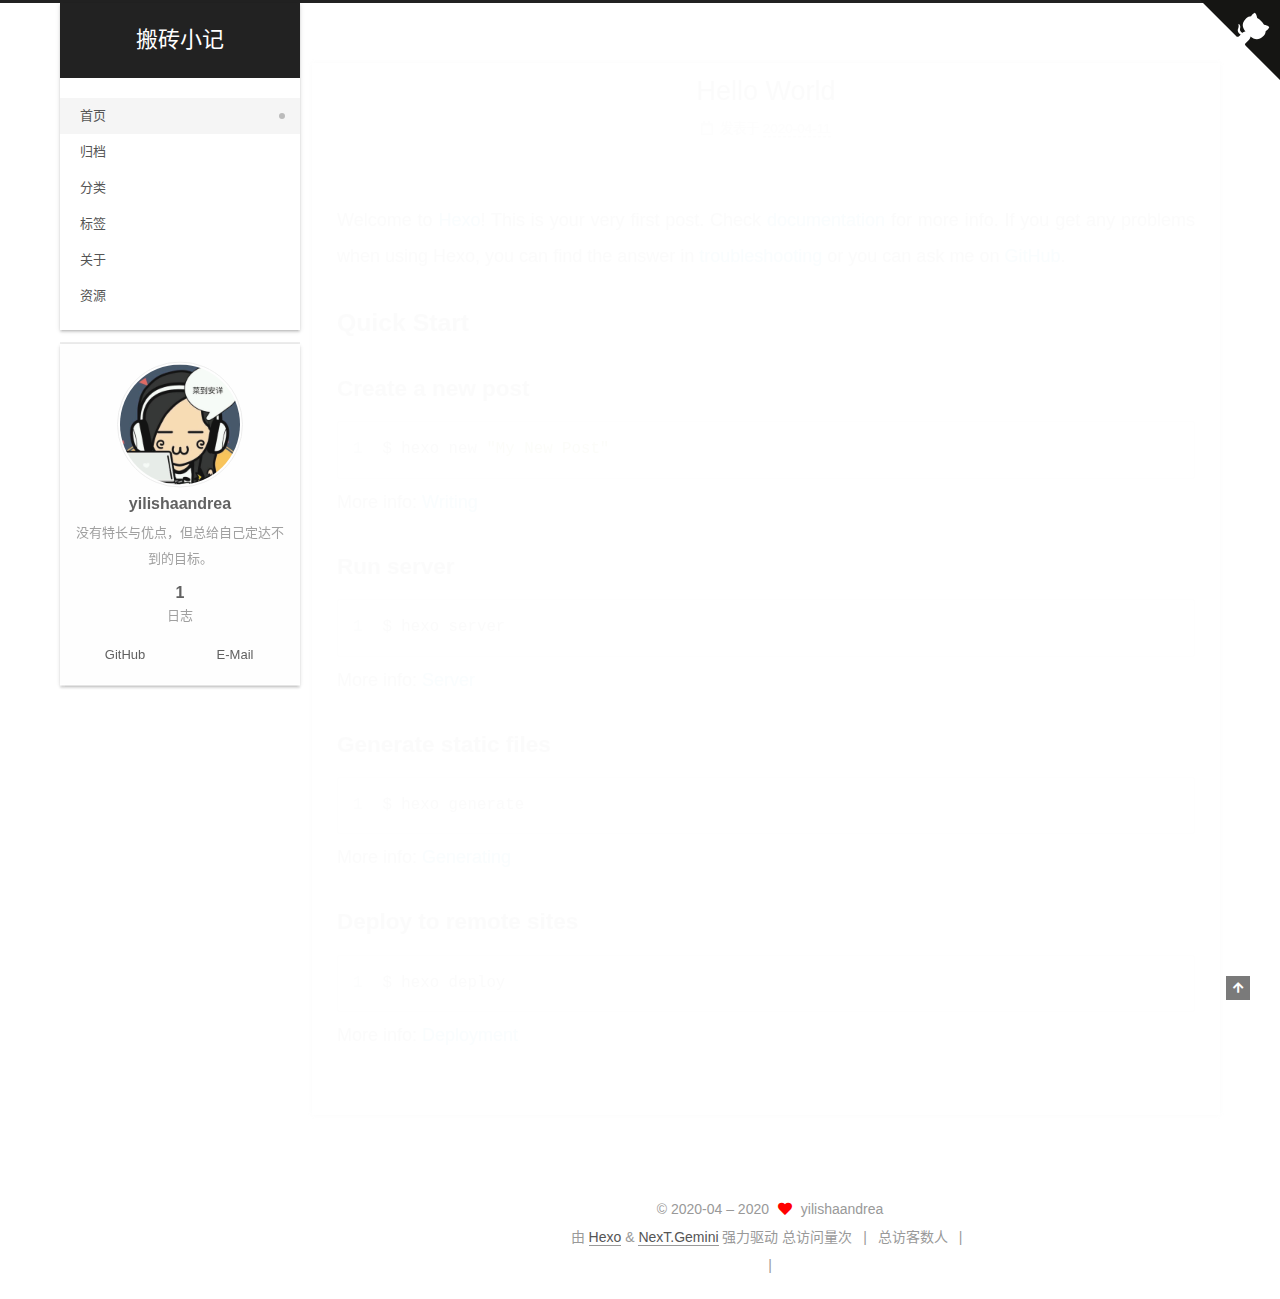
==== commit 7bf36a16: "Site updated: 2020-04-11 20:18:59" ====
--- a/index.html
+++ b/index.html
@@ -14,6 +14,8 @@
 
 
 <link rel="stylesheet" href="/lib/font-awesome/css/all.min.css">
+  <link rel="stylesheet" href="/lib/pace/pace-theme-minimal.min.css">
+  <script src="/lib/pace/pace.min.js"></script>
 
 <script id="hexo-configurations">
     var NexT = window.NexT || {};
@@ -79,7 +81,7 @@
 <body itemscope itemtype="http://schema.org/WebPage">
   <div class="container use-motion">
     <div class="headband"></div>
-
+	<a href="https://github.com/yilishaAndrea" class="github-corner" aria-label="View source on GitHub"><svg width="80" height="80" viewBox="0 0 250 250" style="fill:#151513; color:#fff; position: absolute; top: 0; border: 0; right: 0;" aria-hidden="true"><path d="M0,0 L115,115 L130,115 L142,142 L250,250 L250,0 Z"></path><path d="M128.3,109.0 C113.8,99.7 119.0,89.6 119.0,89.6 C122.0,82.7 120.5,78.6 120.5,78.6 C119.2,72.0 123.4,76.3 123.4,76.3 C127.3,80.9 125.5,87.3 125.5,87.3 C122.9,97.6 130.6,101.9 134.4,103.2" fill="currentColor" style="transform-origin: 130px 106px;" class="octo-arm"></path><path d="M115.0,115.0 C114.9,115.1 118.7,116.5 119.8,115.4 L133.7,101.6 C136.9,99.2 139.9,98.4 142.2,98.6 C133.8,88.0 127.5,74.4 143.8,58.0 C148.5,53.4 154.0,51.2 159.7,51.0 C160.3,49.4 163.2,43.6 171.4,40.1 C171.4,40.1 176.1,42.5 178.8,56.2 C183.1,58.6 187.2,61.8 190.9,65.4 C194.5,69.0 197.7,73.2 200.1,77.6 C213.8,80.2 216.3,84.9 216.3,84.9 C212.7,93.1 206.9,96.0 205.4,96.6 C205.1,102.4 203.0,107.8 198.3,112.5 C181.9,128.9 168.3,122.5 157.7,114.1 C157.9,116.9 156.7,120.9 152.7,124.9 L141.0,136.5 C139.8,137.7 141.6,141.9 141.8,141.8 Z" fill="currentColor" class="octo-body"></path></svg></a><style>.github-corner:hover .octo-arm{animation:octocat-wave 560ms ease-in-out}@keyframes octocat-wave{0%,100%{transform:rotate(0)}20%,60%{transform:rotate(-25deg)}40%,80%{transform:rotate(10deg)}}@media (max-width:500px){.github-corner:hover .octo-arm{animation:none}.github-corner .octo-arm{animation:octocat-wave 560ms ease-in-out}}</style>
     <header class="header" itemscope itemtype="http://schema.org/WPHeader">
       <div class="header-inner"><div class="site-brand-container">
   <div class="site-nav-toggle">
@@ -112,12 +114,32 @@
   <ul id="menu" class="main-menu menu">
         <li class="menu-item menu-item-home">
 
-    <a href="/" rel="section"><i class="fa fa-home fa-fw"></i>首页</a>
+    <a href="/" rel="section"><i class="home fa-fw"></i>首页</a>
 
   </li>
         <li class="menu-item menu-item-archives">
 
-    <a href="/archives/" rel="section"><i class="fa fa-archive fa-fw"></i>归档</a>
+    <a href="/archives/" rel="section"><i class="archive fa-fw"></i>归档</a>
+
+  </li>
+        <li class="menu-item menu-item-categories">
+
+    <a href="/categories/" rel="section"><i class="th fa-fw"></i>分类</a>
+
+  </li>
+        <li class="menu-item menu-item-tags">
+
+    <a href="/tags/" rel="section"><i class="tags fa-fw"></i>标签</a>
+
+  </li>
+        <li class="menu-item menu-item-about">
+
+    <a href="/about/" rel="section"><i class="user fa-fw"></i>关于</a>
+
+  </li>
+        <li class="menu-item menu-item-resources">
+
+    <a href="/resources/" rel="section"><i class="download fa-fw"></i>资源</a>
 
   </li>
   </ul>
@@ -150,7 +172,7 @@
     <link itemprop="mainEntityOfPage" href="http://yoursite.com/2020/04/11/hello-world/">
 
     <span hidden itemprop="author" itemscope itemtype="http://schema.org/Person">
-      <meta itemprop="image" content="/images/avatar.gif">
+      <meta itemprop="image" content="/images/picture.jpg">
       <meta itemprop="name" content="yilishaandrea">
       <meta itemprop="description" content="没有特长与优点，但总给自己定达不到的目标。">
     </span>
@@ -185,19 +207,19 @@
     <div class="post-body" itemprop="articleBody">
 
       
-          <p>Welcome to <a href="https://hexo.io/" target="_blank" rel="noopener">Hexo</a>! This is your very first post. Check <a href="https://hexo.io/docs/" target="_blank" rel="noopener">documentation</a> for more info. If you get any problems when using Hexo, you can find the answer in <a href="https://hexo.io/docs/troubleshooting.html" target="_blank" rel="noopener">troubleshooting</a> or you can ask me on <a href="https://github.com/hexojs/hexo/issues" target="_blank" rel="noopener">GitHub</a>.</p>
+          <p>Welcome to <a href="https://hexo.io/">Hexo</a>! This is your very first post. Check <a href="https://hexo.io/docs/">documentation</a> for more info. If you get any problems when using Hexo, you can find the answer in <a href="https://hexo.io/docs/troubleshooting.html">troubleshooting</a> or you can ask me on <a href="https://github.com/hexojs/hexo/issues">GitHub</a>.</p>
 <h2 id="Quick-Start"><a href="#Quick-Start" class="headerlink" title="Quick Start"></a>Quick Start</h2><h3 id="Create-a-new-post"><a href="#Create-a-new-post" class="headerlink" title="Create a new post"></a>Create a new post</h3><figure class="highlight bash"><table><tr><td class="gutter"><pre><span class="line">1</span><br></pre></td><td class="code"><pre><span class="line">$ hexo new <span class="string">"My New Post"</span></span><br></pre></td></tr></table></figure>
 
-<p>More info: <a href="https://hexo.io/docs/writing.html" target="_blank" rel="noopener">Writing</a></p>
+<p>More info: <a href="https://hexo.io/docs/writing.html">Writing</a></p>
 <h3 id="Run-server"><a href="#Run-server" class="headerlink" title="Run server"></a>Run server</h3><figure class="highlight bash"><table><tr><td class="gutter"><pre><span class="line">1</span><br></pre></td><td class="code"><pre><span class="line">$ hexo server</span><br></pre></td></tr></table></figure>
 
-<p>More info: <a href="https://hexo.io/docs/server.html" target="_blank" rel="noopener">Server</a></p>
+<p>More info: <a href="https://hexo.io/docs/server.html">Server</a></p>
 <h3 id="Generate-static-files"><a href="#Generate-static-files" class="headerlink" title="Generate static files"></a>Generate static files</h3><figure class="highlight bash"><table><tr><td class="gutter"><pre><span class="line">1</span><br></pre></td><td class="code"><pre><span class="line">$ hexo generate</span><br></pre></td></tr></table></figure>
 
-<p>More info: <a href="https://hexo.io/docs/generating.html" target="_blank" rel="noopener">Generating</a></p>
+<p>More info: <a href="https://hexo.io/docs/generating.html">Generating</a></p>
 <h3 id="Deploy-to-remote-sites"><a href="#Deploy-to-remote-sites" class="headerlink" title="Deploy to remote sites"></a>Deploy to remote sites</h3><figure class="highlight bash"><table><tr><td class="gutter"><pre><span class="line">1</span><br></pre></td><td class="code"><pre><span class="line">$ hexo deploy</span><br></pre></td></tr></table></figure>
 
-<p>More info: <a href="https://hexo.io/docs/one-command-deployment.html" target="_blank" rel="noopener">Deployment</a></p>
+<p>More info: <a href="https://hexo.io/docs/one-command-deployment.html">Deployment</a></p>
 
       
     </div>
@@ -271,6 +293,8 @@
 
       <div class="site-overview-wrap sidebar-panel">
         <div class="site-author motion-element" itemprop="author" itemscope itemtype="http://schema.org/Person">
+    <img class="site-author-image" itemprop="image" alt="yilishaandrea"
+      src="/images/picture.jpg">
   <p class="site-author-name" itemprop="name">yilishaandrea</p>
   <div class="site-description" itemprop="description">没有特长与优点，但总给自己定达不到的目标。</div>
 </div>
@@ -285,6 +309,14 @@
       </div>
   </nav>
 </div>
+  <div class="links-of-author motion-element">
+      <span class="links-of-author-item">
+        <a href="https://github.com/yilishaAndrea" title="GitHub → https:&#x2F;&#x2F;github.com&#x2F;yilishaAndrea" rel="noopener" target="_blank"><i class="github fa-fw"></i>GitHub</a>
+      </span>
+      <span class="links-of-author-item">
+        <a href="mailto:yilishaandrea@qq.com" title="E-Mail → mailto:yilishaandrea@qq.com" rel="noopener" target="_blank"><i class="envelope fa-fw"></i>E-Mail</a>
+      </span>
+  </div>
 
 
 
@@ -306,7 +338,7 @@
 
 <div class="copyright">
   
-  &copy; 
+  &copy; 2020-04 – 
   <span itemprop="copyrightYear">2020</span>
   <span class="with-love">
     <i class="fa fa-heart"></i>
@@ -316,7 +348,57 @@
   <div class="powered-by">由 <a href="https://hexo.io/" class="theme-link" rel="noopener" target="_blank">Hexo</a> & <a href="https://theme-next.org/" class="theme-link" rel="noopener" target="_blank">NexT.Gemini</a> 强力驱动
   </div>
 
+
+    <script async src="//dn-lbstatics.qbox.me/busuanzi/2.3/busuanzi.pure.mini.js"></script>
+
+    <span id="busuanzi_container_site_pv">总访问量<span id="busuanzi_value_site_pv"></span>次</span>
+    <span class="post-meta-divider">|</span>
+    <span id="busuanzi_container_site_uv">总访客数<span id="busuanzi_value_site_uv"></span>人</span>
+    <span class="post-meta-divider">|</span>
+<!-- 不蒜子计数初始值纠正 -->
+<script>
+$(document).ready(function() {
+
+    var int = setInterval(fixCount, 50);  // 50ms周期检测函数
+    var countOffset = 20000;  // 初始化首次数据
+
+    function fixCount() {            
+       if (document.getElementById("busuanzi_container_site_pv").style.display != "none")
+        {
+            $("#busuanzi_value_site_pv").html(parseInt($("#busuanzi_value_site_pv").html()) + countOffset); 
+            clearInterval(int);
+        }                  
+        if ($("#busuanzi_container_site_pv").css("display") != "none")
+        {
+            $("#busuanzi_value_site_uv").html(parseInt($("#busuanzi_value_site_uv").html()) + countOffset); // 加上初始数据 
+            clearInterval(int); // 停止检测
+        }  
+    }
+       	
+});
+</script> 
+
         
+<div class="busuanzi-count">
+  <script async src="https://busuanzi.ibruce.info/busuanzi/2.3/busuanzi.pure.mini.js"></script>
+    <span class="post-meta-item" id="busuanzi_container_site_uv" style="display: none;">
+      <span class="post-meta-item-icon">
+        <i class="fa fa-user"></i>
+      </span>
+      <span class="site-uv" title="总访客量">
+        <span id="busuanzi_value_site_uv"></span>
+      </span>
+    </span>
+    <span class="post-meta-divider">|</span>
+    <span class="post-meta-item" id="busuanzi_container_site_pv" style="display: none;">
+      <span class="post-meta-item-icon">
+        <i class="fa fa-eye"></i>
+      </span>
+      <span class="site-pv" title="总访问量">
+        <span id="busuanzi_value_site_pv"></span>
+      </span>
+    </span>
+</div>
 
 
 
@@ -367,5 +449,7 @@
 
   
 
+  
+
 </body>
 </html>
--- a/css/main.css
+++ b/css/main.css
@@ -1142,6 +1142,7 @@
   margin: 0 auto;
   max-width: 120px;
   padding: 2px;
+  border-radius: 50%;
 }
 .site-author-name {
   color: var(--text-color);
@@ -1169,7 +1170,7 @@
 }
 .links-of-author a::before,
 .links-of-author span.exturl::before {
-  background: #faff85;
+  background: #ff405b;
   border-radius: 50%;
   content: ' ';
   display: inline-block;
@@ -1543,7 +1544,15 @@
   margin-top: 40px;
   text-align: center;
 }
-.use-motion .post-block,
+.use-motion .post-block {
+  opacity: 0;
+  margin-top: 60px;
+  margin-bottom: 60px;
+  padding: 25px;
+  background: rgba(255,255,255,0.9) none repeat scroll !important;
+  -webkit-box-shadow: 0 0 5px rgba(202,203,203,0.5);
+  -moz-box-shadow: 0 0 5px rgba(202,203,204,0.5);
+}
 .use-motion .pagination,
 .use-motion .comments {
   opacity: 0;
@@ -1556,6 +1565,14 @@
 }
 .use-motion .collection-header {
   opacity: 0;
+}
+.post-body p a {
+  color: #0593d3;
+  border-bottom: none;
+}
+.post-body p a:hover {
+  color: #0477ab;
+  text-decoration: underline;
 }
 .posts-collapse {
   margin-left: 35px;
@@ -1961,6 +1978,13 @@
 #qr p {
   text-align: center;
 }
+.post-copyright {
+  background: var(--card-bg-color);
+  border-left: 3px solid #ff2a2a;
+  list-style: none;
+  margin: 2em 0 0;
+  padding: 0.5em 1em;
+}
 .category-all-page .category-all-title {
   text-align: center;
 }
@@ -2139,6 +2163,13 @@
 }
 .tag-cloud a:hover {
   color: var(--link-hover-color) !important;
+}
+mjx-container[jax="CHTML"][display="true"],
+.has-jax {
+  overflow: auto hidden;
+}
+mjx-container + br {
+  display: none;
 }
 .header {
   margin: 0 auto;
@@ -2562,3 +2593,33 @@
     margin: 8px 0 0;
   }
 }
+body {
+  background: url("images/luoxiaohei.png");
+  background-size: cover;
+  background-repeat: no-repeat;
+  background-attachment: fixed;
+  background-position: 50% 50%;
+}
+.post {
+  margin-top: 60px;
+  margin-bottom: 60px;
+  padding: 25px;
+  -webkit-box-shadow: 0 0 5px rgba(202,203,203,0.5);
+  -moz-box-shadow: 0 0 5px rgba(202,203,204,0.5);
+}
+code {
+  color: #ff7600;
+  background: #fbf7f8;
+  margin: 2px;
+}
+.highlight,
+pre {
+  margin: 5px 0;
+  padding: 5px;
+  border-radius: 3px;
+}
+.highlight,
+code,
+pre {
+  border: 1px solid #d6d6d6;
+}
